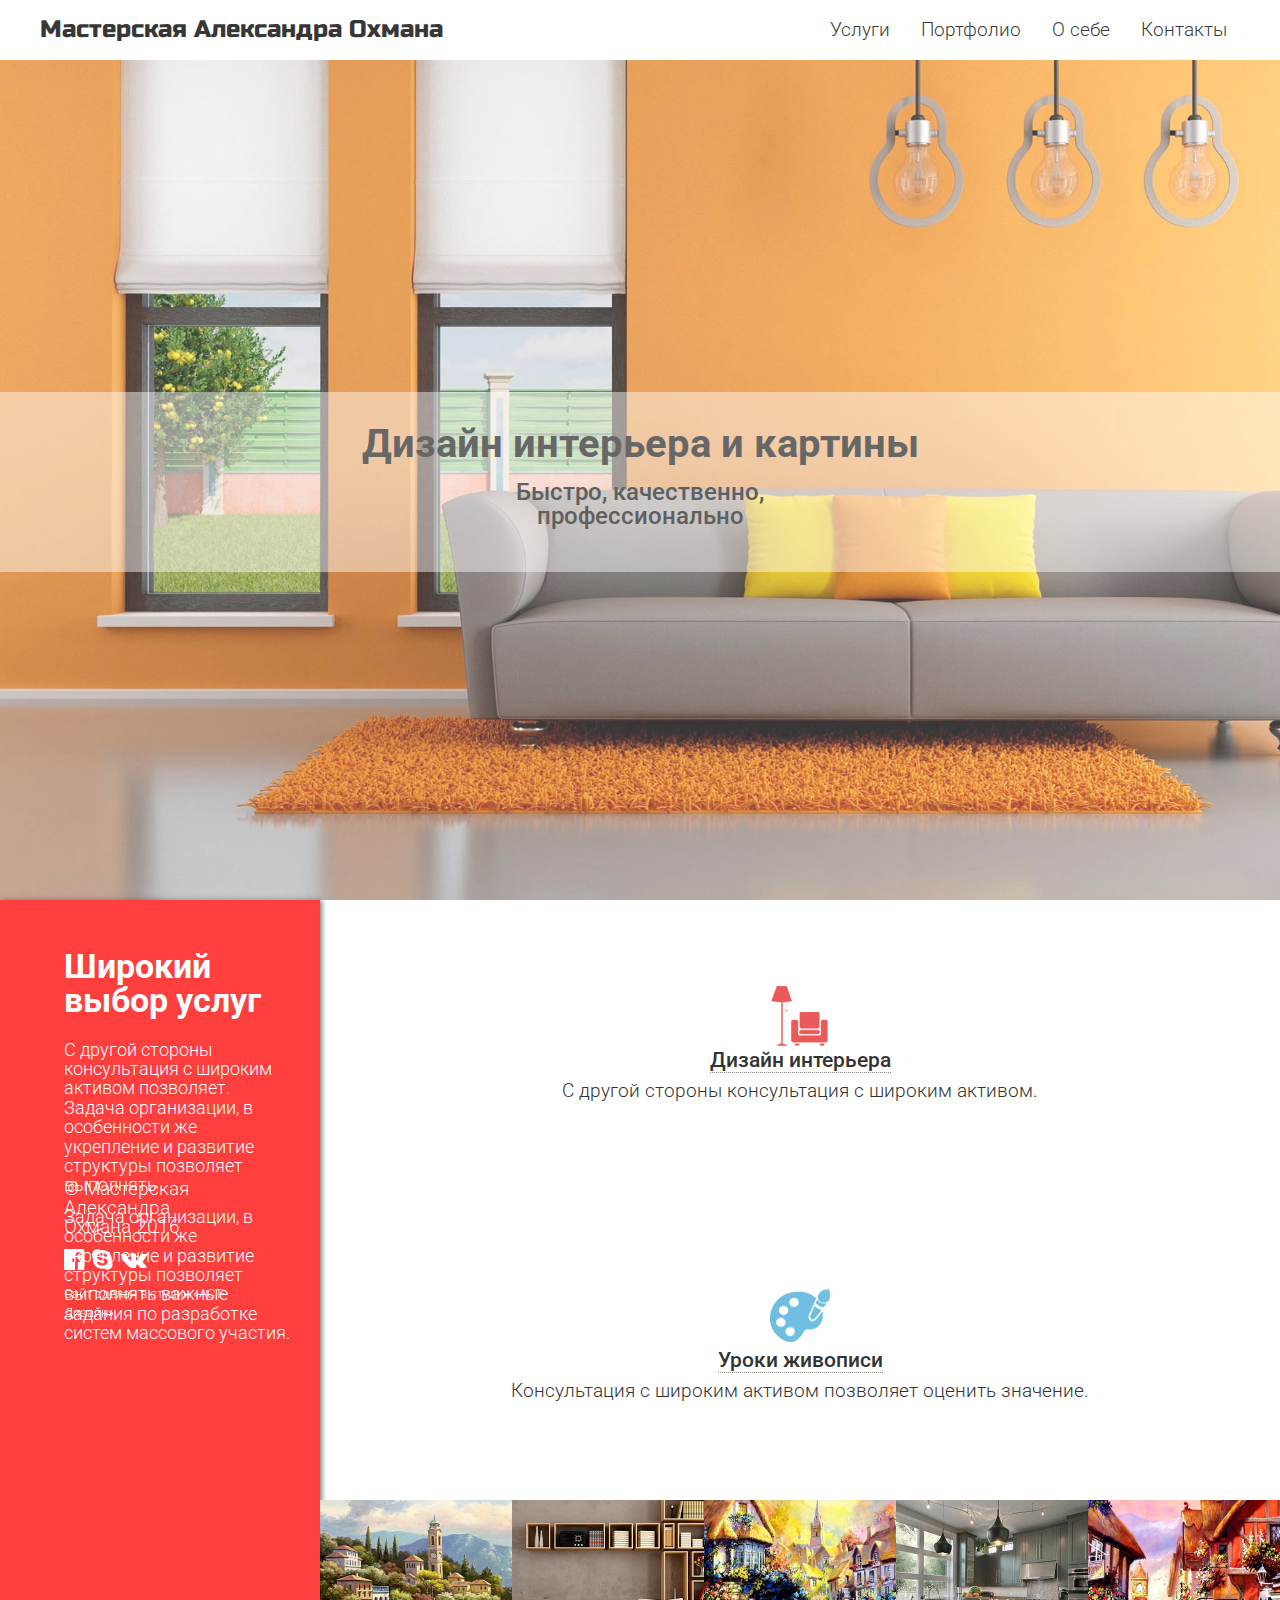
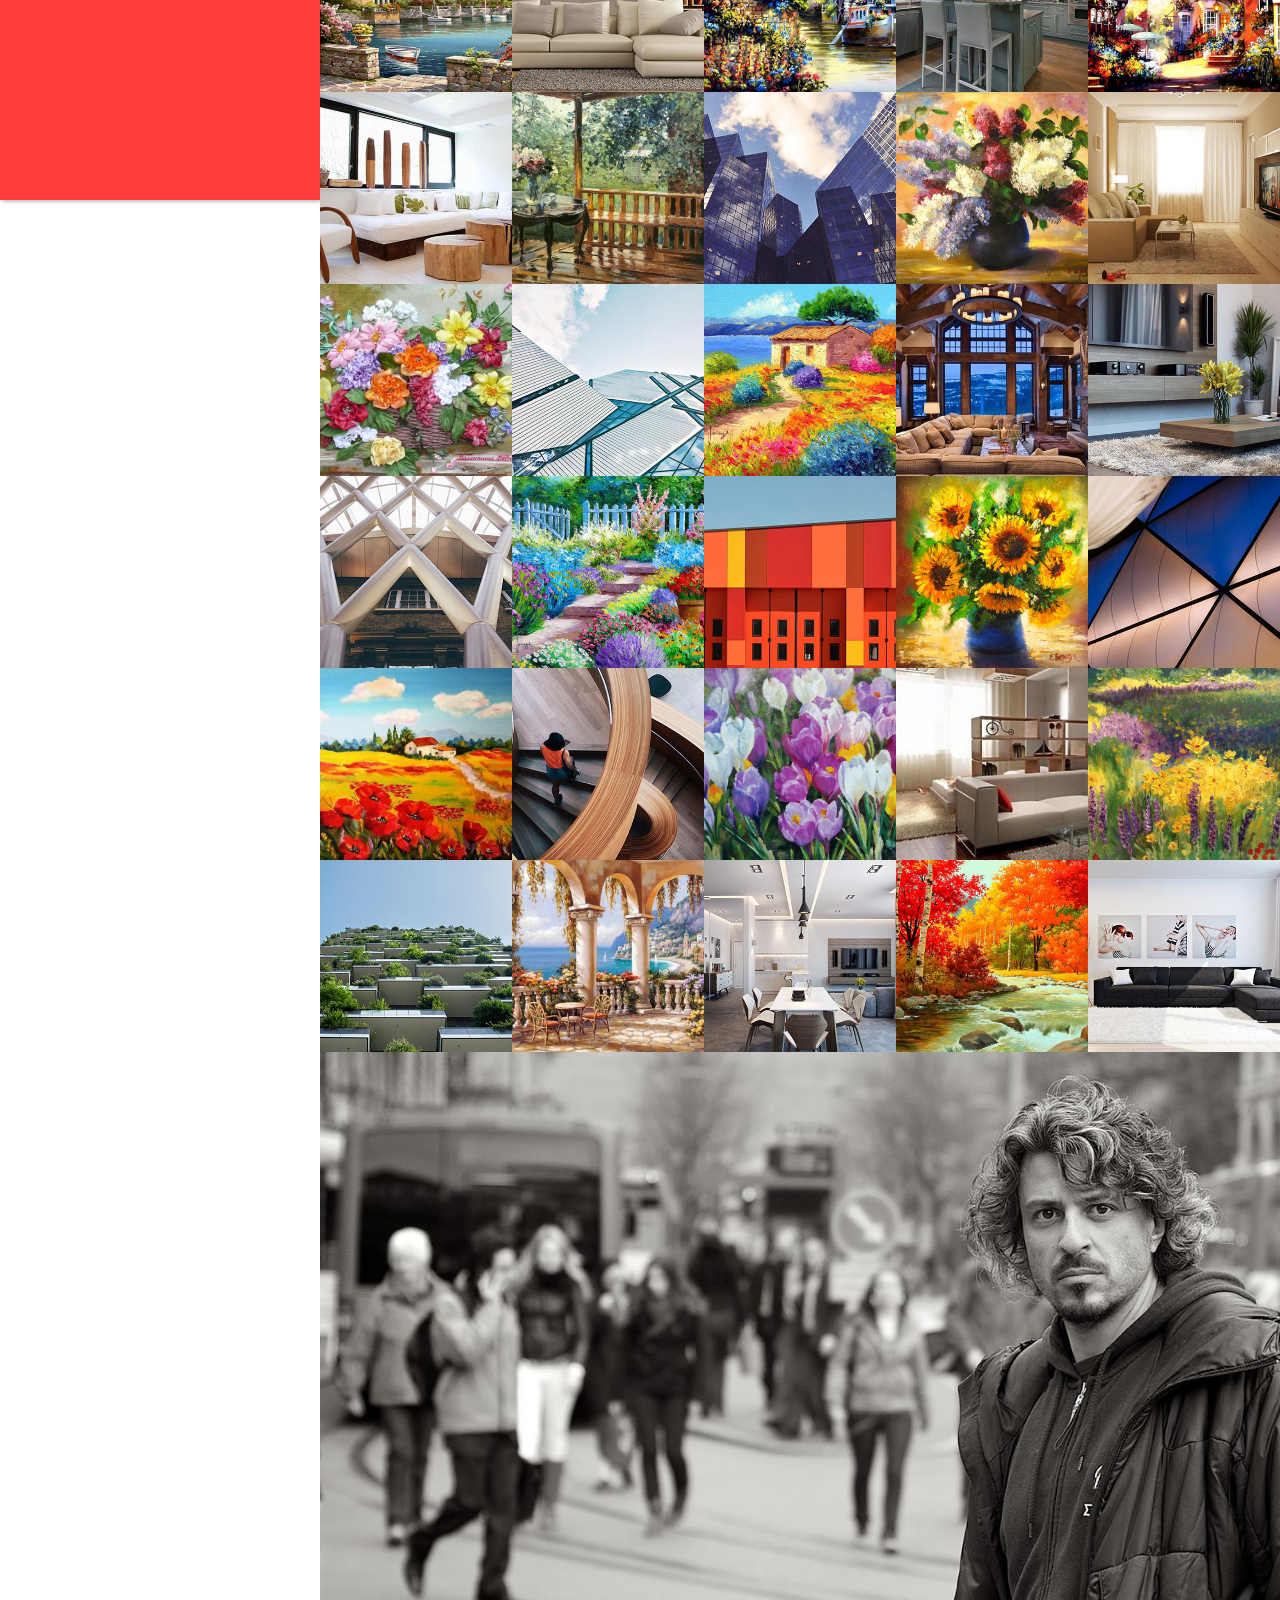
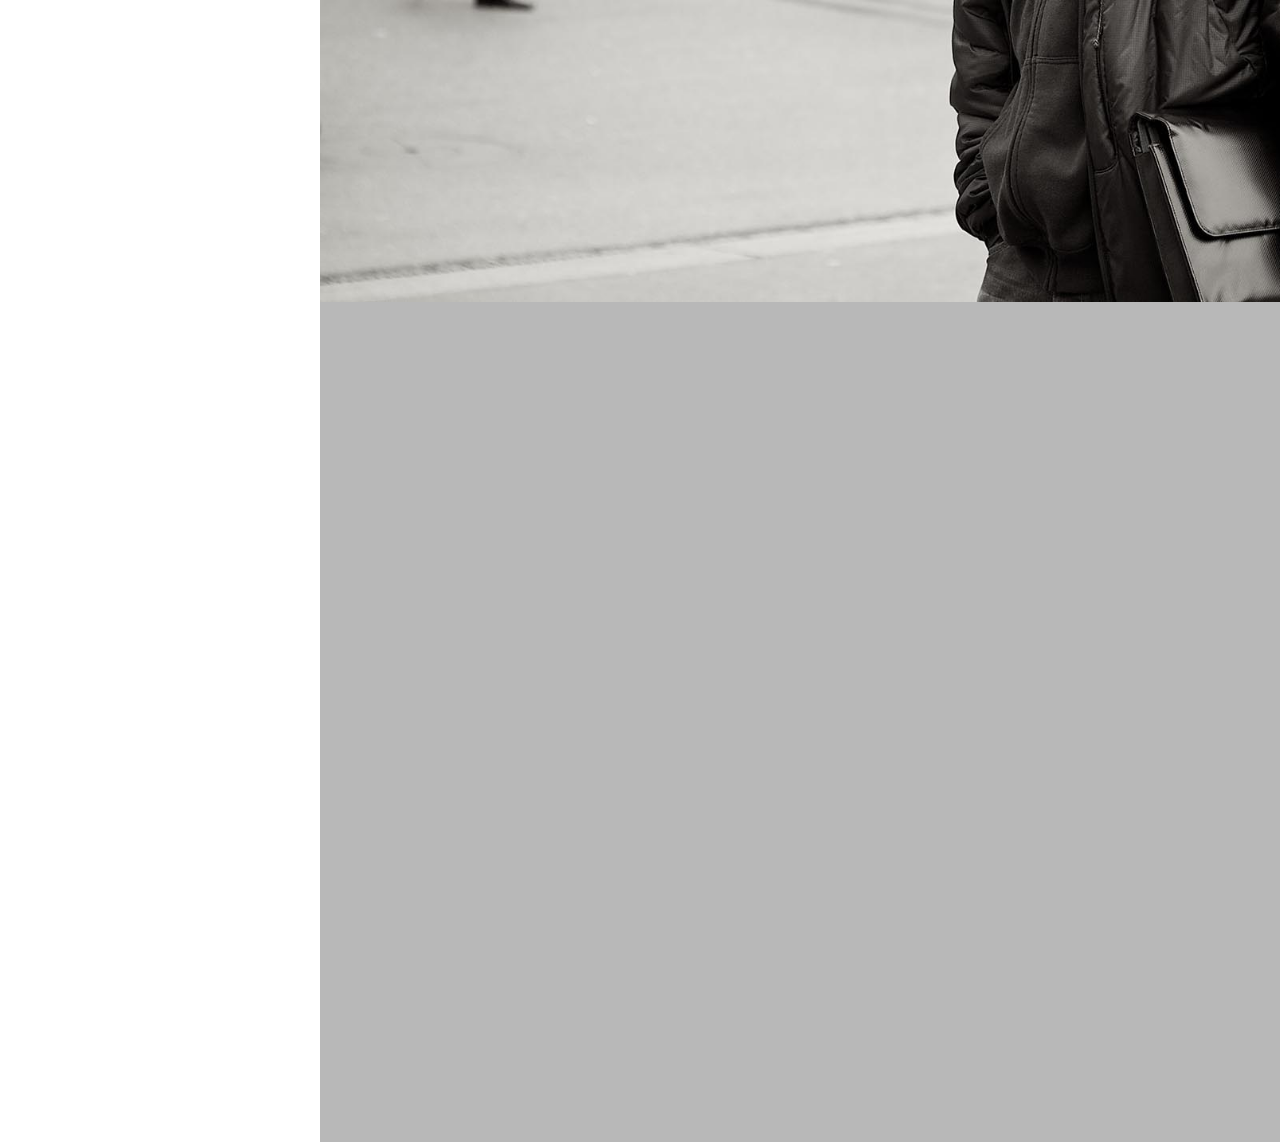
==== projects/alex_ohman/index.html @ 49d8d044 "Initial commit" ====
<!DOCTYPE html>
<!--[if lt IE 7 ]><html class="ie ie6" lang="en"> <![endif]-->
<!--[if IE 7 ]><html class="ie ie7" lang="en"> <![endif]-->
<!--[if IE 8 ]><html class="ie ie8" lang="en"> <![endif]-->
<!--[if (gte IE 9)|!(IE)]><!--><html lang="ru"> <!--<![endif]-->

<head>

	<meta charset="utf-8">

	<title>Мастерская Александра Охмана</title>
	<meta name="description" content="Работы Вероники Гловер">

	<link rel="shortcut icon" href="img/favicon/favicon.ico" type="image/x-icon">
	<link rel="apple-touch-icon" href="img/favicon/apple-touch-icon.png">
	<link rel="apple-touch-icon" sizes="72x72" href="img/favicon/apple-touch-icon-72x72.png">
	<link rel="apple-touch-icon" sizes="114x114" href="img/favicon/apple-touch-icon-114x114.png">

	<link href='https://fonts.googleapis.com/css?family=Roboto:400,100,300,700,500&subset=latin,cyrillic' rel='stylesheet' type='text/css'>
	<link href="https://fonts.googleapis.com/css?family=Russo+One" rel="stylesheet">

	<meta http-equiv="X-UA-Compatible" content="IE=edge">
	<meta name="viewport" content="width=device-width, initial-scale=1, maximum-scale=1">

	<link rel="stylesheet" href="libs/bootstrap/css/bootstrap-grid.min.css">

	<link type="text/css" rel="stylesheet" href="libs/font-awesome/css/font-awesome.min.css">
	
	<link rel="stylesheet" href="css/fonts.css">
	<link rel="stylesheet" href="css/main.css">
	<link rel="stylesheet" href="css/media.css">

	<script src="libs/modernizr/modernizr.js"></script>

</head>

<body>

<!-- 
==================
ШАПКА И ОБЛОЖКА
==================
-->
<header class="container-fluid">

	<h1>
		<a href="index.html">
			<span class='hidden-xs'>Мастерская Александра </span>
			Охман<span class="hidden-xs">а</span>
		</a>
	</h1>

	<nav>
		<ul>
			<a href="#services">
				<li>Услуги</li>
				<span class="navIndicator"></span>
			</a>
			<a href="#portpholio">
				<li>Портфолио</li>
				<span class="navIndicator"></span>
			</a>
			<a href="#about">
				<li>О себе</li>
				<span class="navIndicator"></span>
			</a>
			<a href="#contacts">
				<li>Контакты</li>
				<span class="navIndicator"></span>
			</a>
		</ul>
		<span class='toggleNav hidden-lg'><i class="fa fa-angle-double-down" aria-hidden="true"></i></span>
	</nav>	

</header>

<section class="wallpaper">
	<div class="headline middleAlignBox">
		<h2>Дизайн интерьера  и картины</h2>
		<h3> Быстро, качественно, <br> профессионально</h3>
	</div>
</section>

<!-- 
=======
УСЛУГИ
=======
-->
<section id="services" class="services sectionContent container-fluid">
	<div class="row">

		<aside class="servicesAside asideActive firstAside">
			<h2>Широкий выбор услуг</h2>
			<p>С другой стороны консультация с широким активом позволяет. Задача организации, в особенности же укрепление и развитие структуры позволяет выполнять . </p> 				
			<p>Задача организации, в особенности же укрепление и развитие структуры позволяет выполнять важные задания по разработке систем массового участия. </p>
		</aside>

		<div class="col-md-offset-3 col-md-9">

			<article>
				<div class="toggleService">
					<div class="middleAlignBox">
						<img  src="img/uslugi_desing.png">
						<h3>
							<span>Дизайн интерьера</span>
						</h3>
						<p>С другой стороны консультация с широким активом.</p>
					</div>
				</div>

				<div  id="servicesBlock_1" class="contentService" rel="1">
					<div class="row">

						<div class="col-md-6">
							<h4>Мы сделаем Вашу жизнь ярче!</h4>
							<p>Задача организации, в особенности же укрепление и развитие структуры позволяет выполнять важные задания по разработке систем массового участия. Равным образом укрепление и развитие структуры обеспечивает широкому кругу (специалистов) участие в формировании направлений прогрессивного развития..</p>
							<img src="img/services_desing.jpg" alt="Дизайн интерьера">
						</div>

						<div class="col-md-6">
							<form class="formWhite" action="#" method="post">
								<fieldset>
									<legend>Подать заявку на дизайн</legend>
									<input type="text" name="name" placeholder="Ваше имя" required>
									<input type="email" name="email" placeholder="Адрес электронной почты">
									<input type="tel" name="phone" placeholder="Номер телефона" required>
									<select name="quantity" required>
										<option value="1" selected>Дизайн помещения</option>
										<option value="2">Архитектура</option>
										<option value="3">Ландшафтный дизайн</option>
										<textarea name="comments" placeholder="Дополнительный коментарий"></textarea>			    		
									</fieldset>
									<button class="btn" type="submit" name="submit">Заказать</button>
								</form>
							</div>

						</div>	

						<!-- Иконка закрыть -->
						<div class="contentClose">
							<i class="fa fa-angle-double-up" aria-hidden="true"></i>
						</div>		
					</div>
				</article>

				<article>
					<div class="toggleService">
						<div class="middleAlignBox">
							<img src="img/uslugi_arts.png">
							<h3>
								<span>Картины на заказ</span>
							</h3>
							<p>Разнообразный и богатый опыт организационной деятельности.</p>
						</div>
					</div>

					<div  id="servicesBlock_2" class="contentService" rel="2">
						<div class="row">

							<div class="col-md-6">
								<h4>Украсьте свой интерьер!</h4>
								<p>Задача организации, в особенности же укрепление и развитие структуры позволяет выполнять важные задания по разработке систем массового участия. Равным образом укрепление и развитие структуры обеспечивает широкому кругу (специалистов) участие в формировании направлений прогрессивного развития..</p>
								<img src="img/services_art.jpg" alt="Картина">						
							</div>

							<div class="col-md-6">
								<form class="formWhite" action="#" method="post">
									<fieldset>
										<legend>Заказать картину</legend>
										<input type="text" name="name" placeholder="Ваше имя" required>
										<input type="email" name="email" placeholder="Адрес электронной почты">
										<input type="tel" name="phone" placeholder="Номер телефона" required>
										<select name="quantity" required>
											<option value="1" selected>50x40 см</option>
											<option value="2">40x50 см</option>
											<option value="3">50x60 см</option>
											<option value="4">60x70 см</option>
											<option value="5">70x80 см</option>
										</select>
										<textarea name="comments" placeholder="Дополнительный коментарий"></textarea>		    		
									</fieldset>
									<button class="btn" type="submit" name="submit">Заказать</button>
								</form>
							</div>

						</div>	

						<!-- Иконка закрыть -->
						<div class="contentClose">
							<i class="fa fa-angle-double-up" aria-hidden="true"></i>
						</div>				
					</div>	
				</article>

				<article>
					<div class="toggleService">
						<div class="middleAlignBox">
							<img src="img/uslugi_lessons.png">
							<h3>
								<span>Уроки живописи</span>
							</h3>
							<p>Консультация с широким активом позволяет оценить значение.</p>
						</div>
					</div>

					<div id="servicesBlock_3" class="contentService" rel="3">
						<div class="row">

							<div class="col-md-6">
								<h4>Украсьте свой интерьер!</h4>
								<p>Задача организации, в особенности же укрепление и развитие структуры позволяет выполнять важные задания по разработке систем массового участия.</p>
								<form class="formWhite" action="#" method="post">
									<fieldset>
										<legend>Записаться на индивидуальное занятие</legend>
										<input type="text" name="name" placeholder="Ваше имя" required>
										<input type="tel" name="phone" placeholder="Номер телефон" required>
									</fieldset>
									<button class="btn" type="submit" name="submit">Записаться</button>
								</form>					
							</div>

							<div class="col-md-6">
								<h4>Занятия для детей</h4>
								<p> С другой стороны консультация с широким активом позволяет оценить значение систем массового участия. Задача организации.</p>
								<div class="shleude">
									Каждую пятницу
									<time>c 17:00-17:45</time>
								</div>
								<img src="img/services_masterclass.jpg" alt="">
							</div>
						</div>

						<!-- Иконка закрыть -->
						<div class="contentClose">
							<i class="fa fa-angle-double-up" aria-hidden="true"></i>
						</div>	

					</div>	
				</article>
			</div>
		</div>
	</section>



<!-- 
============
ПОРТФОЛИО
============
-->
<section id="portpholio" class="portpholio sectionContent container-fluid">
	<div class="row">

		<aside class="portpholioAside">
			<h2>Более 170 довольных клиентов!</h2>
			<p>С другой стороны консультация с широким активом позволяет. Задача организации, в особенности же укрепление и развитие структуры позволяет выполнять . </p> 
			<p>Задача организации, в особенности же укрепление и развитие структуры позволяет выполнять важные задания по разработке систем массового участия. </p>	
			<div class="btnContainer">
				<a href="desing.html">
					<span class="btn btnWhite">Портфолио</span>
				</a>
			</div>
		</aside>

		<div class="porthpolioWorksContaier col-md-9 col-md-offset-3">
			<a href="desing.html"><img src="img/portpholio_prew/1-mpp.jpg" alt="Работа"></a>
			<a href="desing.html"><img src="img/portpholio_prew/30-mpp.jpg" alt="Работа"></a>
			<a href="desing.html"><img src="img/portpholio_prew/2-mpp.jpg" alt="Работа"></a>
			<a href="desing.html"><img src="img/portpholio_prew/29-mpp.jpg" alt="Работа"></a>
			<a href="desing.html"><img src="img/portpholio_prew/3-mpp.jpg" alt="Работа"></a>
			<a href="desing.html"><img src="img/portpholio_prew/28-mpp.jpg" alt="Работа"></a>
			<a href="desing.html"><img src="img/portpholio_prew/4-mpp.jpg" alt="Работа"></a>
			<a href="desing.html"><img src="img/portpholio_prew/27-mpp.jpg" alt="Работа"></a>
			<a href="desing.html"><img src="img/portpholio_prew/5-mpp.jpg" alt="Работа"></a>
			<a href="desing.html"><img src="img/portpholio_prew/26-mpp.jpg" alt="Работа"></a>
			<a href="desing.html"><img src="img/portpholio_prew/6-mpp.jpg" alt="Работа"></a>
			<a href="desing.html"><img src="img/portpholio_prew/25-mpp.jpg" alt="Работа"></a>
			<a href="desing.html"><img src="img/portpholio_prew/7-mpp.jpg" alt="Работа"></a>
			<a href="desing.html"><img src="img/portpholio_prew/24-mpp.jpg" alt="Работа"></a>
			<a href="desing.html"><img src="img/portpholio_prew/8-mpp.jpg" alt="Работа"></a>
			<a href="desing.html"><img src="img/portpholio_prew/23-mpp.jpg" alt="Работа"></a>
			<a href="desing.html"><img src="img/portpholio_prew/9-mpp.jpg" alt="Работа"></a>
			<a href="desing.html"><img src="img/portpholio_prew/22-mpp.jpg" alt="Работа"></a>
			<a href="desing.html"><img src="img/portpholio_prew/10-mpp.jpg" alt="Работа"></a>
			<a href="desing.html"><img src="img/portpholio_prew/21-mpp.jpg" alt="Работа"></a>
			<a href="desing.html"><img src="img/portpholio_prew/11-mpp.jpg" alt="Работа"></a>
			<a href="desing.html"><img src="img/portpholio_prew/20-mpp.jpg" alt="Работа"></a>
			<a href="desing.html"><img src="img/portpholio_prew/12-mpp.jpg" alt="Работа"></a>
			<a href="desing.html"><img src="img/portpholio_prew/19-mpp.jpg" alt="Работа"></a>
			<a href="desing.html"><img src="img/portpholio_prew/13-mpp.jpg" alt="Работа"></a>
			<a href="desing.html"><img src="img/portpholio_prew/18-mpp.jpg" alt="Работа"></a>
			<a href="desing.html"><img src="img/portpholio_prew/14-mpp.jpg" alt="Работа"></a>
			<a href="desing.html"><img src="img/portpholio_prew/17-mpp.jpg" alt="Работа"></a>
			<a href="desing.html"><img src="img/portpholio_prew/15-mpp.jpg" alt="Работа"></a>
			<a href="desing.html"><img src="img/portpholio_prew/16-mpp.jpg" alt="Работа"></a>
		</div>
	</div>
</section>


<!-- 
============
О АЛЕКСАНДРЕ
============
-->
<section id="about" class="about sectionContent container-fluid">
	<div class="row">

		<aside class="aboutAside">
			<h2>Александр Охман</h2>
			<p>С другой стороны консультация с широким активом позволяет. Задача организации, в особенности же укрепление и развитие структуры позволяет выполнять. Задача организации, в особенности же укрепление и развитие структуры позволяет выполнять важные задания по разработке систем массового участия. </p> 
			<p>Задача организации, в особенности же укрепление и развитие структуры позволяет выполнять важные задания по разработке систем массового участия. </p>
		</aside>	
		
		<div class="aboutPhoto col-md-9 col-md-offset-3">
			
		</div>
		
	</div>
</section>


<!-- 
==========
КОНТАКТЫ
==========
-->
<section id="contacts" class="contacts sectionContent container-fluid">
	<div class="row">

		<aside class="contactsAside">
			<h2>г. Москва</h2>
			<p>ул. Цветочная, <br> д. 12 оф.405 </p> 
			<p>Тел.: +7(495)001-42-10</p>
			<a href="mailto:shay@awesome.com?subject=Reaching%20Out&body=How%20are%20you"><p>admin@site.com </p></a>		

			<div id="callBack" class="btnContainer">
				<span class="btn btnWhite">Заказать звонок</span>
			</div>

			<div id="sendMassage"  class="btnContainer">
				<span class="btn btnWhite">Написать сообщение</span>
			</div>
		</aside>


		<div class="map col-md-9 col-md-offset-3">
			<div class="mapWallpaper">
				<div class="mapText  middleAlignBox">
					<h2>Показать карту</h2>
					<span class="fa fa-angle-double-left"></span>
				</div>
			</div>
			<iframe src="https://www.google.com/maps/embed?pb=!1m18!1m12!1m3!1d17942.789953331012!2d49.1018681934076!3d55.79586431036!2m3!1f0!2f0!3f0!3m2!1i1024!2i768!4f13.1!3m3!1m2!1s0x0%3A0x5b0126a895b9ce7d!2z0JrQsNC30LDQvdGB0LrQuNC5INC60YDQtdC80LvRjA!5e0!3m2!1sru!2sru!4v1469124843455" frameborder="0" style="border:0" allowfullscreen></iframe>		
		</div>

	</div>

	<!-- Форма "Написать сообщение" -->
	<div class="popUpContainer sendMassage" style="display: none;">
		<div class="middleAlignBox">
			<div class="popUpWindow">
				<i class="popUpClose fa fa-times" aria-hidden="true"></i>
				<form class="formWhite" action="#" method="post">
					<legend>Задать вопрос</legend>
					<input type="text" name="name" placeholder="Имя" required>
					<input type="email" name="phone" placeholder="Электронная почта" required>
					<textarea name="comments" placeholder="Сообщение"></textarea>
					<button class="btn " type="submit" name="submit">Написать</button>
				</form>
			</div>
		</div>
	</div>

	<!-- Форма "Заказать звонок" -->
	<div class="popUpContainer callBack" style="display:none;">
		<div class="middleAlignBox">
			<div class="popUpWindow">
				<i class="popUpClose fa fa-times" aria-hidden="true"></i>
				<form class="formWhite" action="#" method="post">
					<legend>Заказать звонок</legend>
					<input type="text" name="name" placeholder="Имя" required>
					<input type="tel" name="phone" placeholder="Номер телефона" required>
					<button class="btn btn-white btn-con" type="submit" name="submit">Позвоните мне</button>
				</form>
			</div>
		</div>
	</div>
</section>

<!--
========
ФУТЕР
======= 
-->
<footer>

	<small>
		&copy; Мастерская Александра Охмана 2016
	</small>

	<div class="social">
		<a href="#"><i class="fa fa-facebook-official" aria-hidden="true"></i></a>
		<a  href="#"><i class="fa fa-skype" aria-hidden="true"></i></a>
		<a  href="#"><i class="fa fa-vk" aria-hidden="true"></i></a>
	</div>

	<small><a href="#">Сайт сделан в студии &laquoАСТ-Дизайн&raquo</a></small>
</footer>


<div class="loader">
	<div class="loader_inner"></div>
</div>

<!--[if lt IE 9]>
<script src="libs/html5shiv/es5-shim.min.js"></script>
<script src="libs/html5shiv/html5shiv.min.js"></script>
<script src="libs/html5shiv/html5shiv-printshiv.min.js"></script>
<script src="libs/respond/respond.min.js"></script>
<![endif]-->

<script src="libs/jquery/jquery-1.11.2.min.js"></script>
<script src="libs/waypoints/waypoints.min.js"></script>
<script src="libs/owl-carousel/owl.carousel.js"></script>
<script src="js/common.js"></script>

</body>
</html>
---- projects/alex_ohman/css/fonts.css ----
@font-face {
	font-family: "RobotoRegular";
	src: url("../fonts/RobotoRegular/RobotoRegular.eot");
	src: url("../fonts/RobotoRegular/RobotoRegular.eot?#iefix") format("embedded-opentype"),
			 url("../fonts/RobotoRegular/RobotoRegular.woff") format("woff"),
			 url("../fonts/RobotoRegular/RobotoRegular.ttf") format("truetype");
	font-style: normal;
	font-weight: normal;
}
---- projects/alex_ohman/css/main.css ----
/* Вспомогательные стили*/
@import url('util/reset.css');
@import url('util/clearfix.css');
@import url('util/loader.css');

/*
===================
ГЛОБАЛЬНЫЕ СТИЛИ
===================
*/
/*Типографика*/
body {
	font-family: "Roboto", "Open Sans", "Helvetica Neue", Helvetica, Arial, sans-serif;
	font-size: 100%;
}
h2 {
	font-size: 210%;
	font-weight: 700;
	margin-bottom: .7em;
	color: #fff;
}
h3 {
	font-size: 110%;
	font-weight: 500;
	margin-bottom: .5em;
}
p {
	font-weight: 300;
	margin-bottom: .7em;
}

/*Ссылки*/
a {
	color: black;
	text-decoration: none;
}

/*Секция*/
aside {
	position: fixed;
	top: 60px;
	height: 100vh;
	left: -26%;
	width: 25%;
	padding-top: 50px;
	padding-bottom: 50px;
	padding-left: 5%;
	padding-right: 2%;
	-webkit-transition: all .4s ease;
	-o-transition: all .4s ease
	transition: all .4s ease

}
.asideActive {
	left: 0;
}
.firstAside {
	position: absolute;
	top: 100vh;
}
aside p {
	font-size: 110%;
	color: #fff;
}
/*Кнопки*/
.btn {
	display: inline-block;
	padding: .6em 1.1em;
	border-width: 1px;
	border-style: solid;
	font-size: 120%;
	font-weight: 300;
	width: auto;
	background: rgba(0,0,0,0);
	cursor: pointer;
	-webkit-transition: all .4s;
	-o-transition: all .4s;
	transition: all .4s;
}
.btnContainer {
	margin-top: 20px;
	margin-bottom: 20px;
}
.btnWhite {
	border-color: #fff;
	color: #fff;
}
.btnWhite:hover {
	background: #fff;
	color: #000;
}
.btnBlack:hover {
	background: #fff;
	color: #000;
}
/*Формы*/
input, 
textarea,
select {
	display: block;
	font-size: 120%;
	font-weight: 300;
	padding: .4em .8em;
	margin-bottom: .6em;
	width: 100%;
	border: 0;
}
textarea {
	height: 100px;
}
legend {
	font-size: 150%;
	font-weight: 300;
	margin-bottom: .6em;
}
/*Форма  для белого фона*/
.formWhite input,
.formWhite select,
.formWhite textarea {
	border: 1px solid #CDCDCD;
}
.formWhite button {
	border: 1px solid #CDCDCD;
}
.formWhite button:hover {
	background: #FFA31C;
	cursor: pointer;
}


/*Центрирование по вертикали*/
.middleAlignBox {
	max-height: 100%;
	width: 100%;
	position: absolute;
	top: 50%;
	text-align: center;
	/* margin-top:  определяется в JS */
}

/*
  ==================
ШАПКА И ОБЛОЖКА
==================
*/
header {
	position: fixed;
	top: 0;
	width: 100%;
	height: 60px;
	background: #fff;
	z-index: 9999;
	padding-left: 40px;
	padding-right: 40px;
}
header h1 {
	float: left;
	font: 400 150%/60px 'Russo One', "Open Sans", "Helvetica Neue", Helvetica, Arial, sans-serif;
}
nav {
	float: right;
	font-weight: 300;
	text-align: right;
	line-height: 60px;
	-webkit-transition: all 1s;
	-o-transition: all 1s;
	transition: all 1s;
}
nav a {
	position: relative;
	font-size: 120%;
	display: inline-block;
	padding: 0 .7em;
}
nav a:hover {
	background: #E8E8E8;
	cursor: pointer;
}
.navIndicator {
	position: absolute;
	left: 0;
	bottom: 0;
	width: 0;
	height: 5px;
	-webkit-transition: all .4s; ease
	-o-transition: all .4s ease;
	transition: all .4s ease;
}
.linkActive .navIndicator{
	width: 100%;
}
nav a[href='#services'] .navIndicator {
	background: #FF3E3E;
}
nav a[href='#portpholio'] .navIndicator{
	background: #76AEE7;
}
nav a[href='#about'] .navIndicator{
	background: #565654;
}
nav a[href='#contacts'] .navIndicator {
	background: #FEBA00;
}
.toggleNav {
	position: absolute;
	font-size: 200%;
	right: 40px;
	-webkit-transition: all 1s;
	-o-transition: all 1s;
	transition: all 1s;
	-webkit-transform: rotate(0deg);
	-ms-transform: rotate(0deg);
	-o-transform: rotate(0deg);
	transform: rotate(0deg);
}
.openNav {
	top: 0;
}
.openNav .toggleNav {
	-webkit-transform: rotate(180deg);
	-ms-transform: rotate(180deg);
	-o-transform: rotate(180deg);
	transform: rotate(180deg);
}

/*Обложка*/
.wallpaper {
	width: 100%;
	height: 100vh;
	min-height: 100%;
	background: #E8E8E8;
	background: url("../img/background.jpg");
	background-size: cover;
	background-repeat: no-repeat;
}
.headline {
	padding: 2em .3em;
	background: rgba(255,255,255,.45);
}
.headline h2 {
	font-size: 250%;
	color: #3e3e3e;
	margin-bottom: .4em;
}
.headline h3 {
	font-size: 150%;
}


/*
=======
УСЛУГИ
=======
*/
.services {
	width: 100%;
}
.services aside {
	background: #FF3E3E;
	-webkit-box-shadow: 2px 0 5px rgba(0,0,0,.5);
	box-shadow: 2px 0 5px rgba(0,0,0,.5);
	-webkit-transition: none;
	-o-transition: none;
	transition: none;
}
.services aside p {
	line-height: 1.1em;
}
.services article {
	font-size: 120%;
	text-align: left;
	overflow: hidden;
}
.toggleService{
	height: 33.33333vh;
	position: relative;
	-webkit-transition: all .4s;
	-o-transition: all .4s;
	transition: all .4s;
}
.toggleService:hover {
	background: #F2F2F2;
	cursor: pointer;
	-webkit-box-shadow: inset 0 1px 10px rgba(0,0,0,.2);
	box-shadow: inset 0 1px 10px rgba(0,0,0,.2);
}
.toggleService span {
	border-bottom: 1px dotted gray;
}
.contentService{
	overflow: hidden;
	padding-left: 3%;
	padding-right: 3%;
	-webkit-transition: all .4s .4s;
	-o-transition: all .4s .4s;
	transition: all .4s .4s;
}
.servicesActive .toggleService {
	height: 175px;
}
.servicesActive .toggleService:hover {
	cursor: default;
	background: #fff;
	-webkit-box-shadow: none;
	box-shadow: none;
}
.servicesActive span {
	border: 0;
}
.contentService div[class^="col"] {
	padding-left: 5%;
	padding-right: 5%;
}
.contentService img {
	width: 100%;
	display: block;
}
.contentService h4 {
	font-size: 130%;
	font-weight: 400;
	margin-bottom: 15px;
}
.contentClose {
	margin-top: 20px;
	margin-bottom: 20px;
	padding-top: 10px;
	padding-bottom: 10px;
	text-align: center;
	font-size: 200%;
	cursor: pointer;
}
.contentClose:hover {
	background: #F1F1F1;
}


/*
============
ПОРТФОЛИО
============
*/
.portpholio aside {
	background: #76AEE7;
}
.portpholio aside p {
	line-height: 1.1em;
}
.porthpolioWorksContaier a {
	display: block;
	width: 20%;
	float: left;
	opacity: 1;
	-webkit-transition: all .2s;
	-o-transition: all .2s;
	transition: all .2s;
}
.portpholio img {
	width: 100%;
	display: block;
}
.portpholio a:hover {
	opacity: .8;
}


/*
============
О  АЛЕКСАНДРЕ
============
*/
.about aside {
	background: #565654;
}
.about aside p {
	line-height: 1.1em;
}
.aboutPhoto {
	height: calc(100vh - 50px);
	height: -moz-calc(100vh - 50px);
	height: -webkit-calc(100vh - 50px);
	background-image: url("../img/about_photo.jpg");
	-webkit-background-size: cover;
	background-size: cover;
}


/*
============
КОНТАКТЫ
============
*/
.contacts aside {
	background: #FEBA00;
}
.contacts p {
	line-height: 1.1em;
}
.popUpContainer {
	position: fixed;
	background: rgba(0,0,0,.5);
	top: 0;
	width: 100%;
	height: 100vh;
	left: 0;
	z-index: 9999;
}
.popUpWindow {
	position: relative;
	width: 30%;
	padding: 3%;
	background: #fff;
	margin-left: auto;
	margin-right: auto;
}
.popUpClose {
	font-size: 200%;
	position: absolute;
	top: 2%;
	right: 2%;
	cursor: pointer;
	-webkit-transition: all .4s;
	-o-transition: all .4s;
	transition: all .4s;
}
.popUpClose:hover {
	color: #FF6C6C;
}
.map {
	height: calc(100vh - 60px);
	height: -moz-calc(100vh - 60px);
	height: -webkit-calc(100vh - 60px);
	z-index: 1;
}
.map iframe {
	width: 100%;
	height: 100%;
	display: block;
}
.mapWallpaper {
	position: absolute;
	width: 100%;
	height: 100%;
	background: rgba(20, 20, 20, .3);
	-webkit-background-size: cover;
	background-size: cover;
	text-align: center;
	display: inline-block;
	cursor: pointer;
	overflow: hidden;
	-webkit-transition: all .4s;
	-o-transition: all .4s;
	transition: all .4s;
}
.mapWallpaper:hover {
	background: rgba(20, 20, 20, .6);
}
.mapText {
	opacity: 0;
	-webkit-transition: all .4s;
	-o-transition: all .4s;
	transition: all .4s;
}
.mapText h2 {
	font-size: 150%;
	color: #fff;
	font-weight: 300;
	display: inline-block;
}
.mapText span {
	font-size: 200%;
	color: #fff;
	display: block;
}
.mapTextActive {
	opacity: 1;
}
/*
============
ФУТЕР
============
*/
footer {
	position: fixed;
	width: 20%;
	bottom: -50vh;
	z-index: 999;
	padding-left: 5%;
	padding-right: 2%;
	padding-bottom: 20px;
	color: #fff;
	-webkit-transition: all .4s ;
	-o-transition: all .4s ;
	transition: all .4s ;
}
footer small {
	font-size: 120%;
	font-weight: 300;
	display: block;
	margin-top: 10px;
	margin-bottom: 10px;
}
.social a {
	font-size: 150%;
	display: inline-block;
	margin-right: 2%;
}
footer a {
	font-size: 70%;
	color: #fff;
}
.footerActive {
	bottom: 0 !important;
}




/*====================
*******************************

СТРАНИЦА ПОРТФОЛИО

**********************************
======================*/
/*
  ======
ШАПКА
=======
*/
.togglePortpholioNav {
	display: block;
	float: right;
	font-size: 150%;
	line-height: 60px;
	-webkit-transition: all .4s;
	-o-transition: all .4s;
	transition: all .4s;
	-webkit-transform: rotate(0deg);
	-ms-transform: rotate(0deg);
	-o-transform: rotate(0deg);
	transform: rotate(0deg);
}
.openPortpholioNav {
	-webkit-transform: rotate(180deg);
	-ms-transform: rotate(180deg);
	-o-transform: rotate(180deg);
	transform: rotate(180deg);
}
.portpholioLink {
	color: #000;
	float: left;
	margin-left: 2%;
	font-size: 130%;
	line-height: 60px;
	font-weight: 300;
}

/*
  ===========================
БОКОВАЯ ПАНЕЛЬ НАВИГАЦИИ
============================
*/
.portpholioSidePanel {
	left: 0;
	background: #383838;
	padding: 0;
	width: 20%;
	z-index: 999;
	-webkit-transition: all .4s;
	-o-transition: all .4s;
	transition: all .4s;
}
.portpholioNav li{
	padding-top: .5em;
	padding-bottom: .5em;
	padding-left: 20%;
	padding-right: 5%;
	-webkit-transition: all .4s;
	-o-transition: all .4s;
	transition: all .4s;
}
.portpholioNav a{
	font-size: 150%;
	color: #fff;
	font-weight: 300;
}
.portpholioNav a[href='desing.html'] li[class="active"]{
	background: #76AEE7;
}
.portpholioNav a[href='desing.html'] li:hover{
	background: #76AEE7;
}
.portpholioNav a[href='arts.html'] li[class="active"]{
	background: #EB5958;
}
.portpholioNav a[href='arts.html'] li:hover{
	background: #EB5958;
}
.portpholioSwitcher {
	margin-top: 15px;
}
.portpholioSwitcher li {
	cursor: pointer;
	color: #fff;
	font-size: 120%;
	font-weight: 300;	
	padding-top: .2em;
	padding-bottom: .2em;
	padding-left: 20%;
	padding-right: 5%;
	-webkit-transition: all .4s;
	-o-transition: all .4s;
	transition: all .4s;
}
.portpholioSwitcher li:hover {
	background: #6D6D6D;
}
.portpholioSwitcher span {
	border-bottom: 1px dotted #fff;
}
.activeSwitcher {
	background: #466669;
}
.activeSwitcher:hover {
	cursor: default !important;
	background: #466669 !important;
}
.activeSwitcher span {
	border: none;
}


/*
=======
РАБОТЫ
========
*/
.worksContainer {
	padding-top: 60px;
	padding-left: 20%;
}
.work {
	float: left;
	width: 33.3333%;
	text-align: center;
	overflow: hidden;
	-webkit-transition: all .8s;
	-o-transition: all .8s;
	transition: all .8s;
}
.work:hover {
	cursor: pointer;
	opacity: .8;
}
.work span {
	display: inline-block;
	font-size: 120%;
	font-weight: 300;
	padding: .4em;
	margin-bottom: 10px;
}
.work img {
	width: 100%;
	display: block;
}

/*Скрыть работу*/
.hideWork {
	width: 0;
	opacity: 0;
}

/*
=======
ПРОЕКТ
========
*/
.projectContainer {
	position: fixed;
	top: 60px;
	bottom: 0;
	left: 0;
	right: 0;
	background: #383838;
	z-index: 9999;
}
.projectAside {
	right: 0;
	left: auto;
	padding-right: 5%;
	padding-left: 3%;
	background: #191919;
}
.projectAside h2 {
	font-size: 180%;
	font-weight: 500;
}
.projectAside p {
	font-weight: 300;
	margin-bottom: 5px;
	font-size: 100%;
	line-height: normal;
}
.projectAside b {
	font-weight: 500;
}
.projectSliderContainer {
	width: 75%;
	height: 100%;
	position: relative;
	text-align: center;
}
/*Карусель*/
.carouselContainer {
	position: absolute;
	width: 100%;
}
.owl-carousel img{
    display: block;
    width: 100%;
    height: auto;
}
.owl-buttons div{
	position: absolute;
	top: 50%;
}
.owl-prev {
	left: 0;
}
.owl-next {
	right: 0;
}
/*Закрыть проект*/
.projectClose {
	position: absolute;
	color: #fff;
	font-size: 200%;
	top: 15px;
	right: 15px;
	opacity: .8;
}
.projectClose:hover {
	cursor: pointer;
	opacity: 1;
}

/*
=========
КАРТИНЫ
=========
*/
.artImg {
	max-width: 100%;
	max-height: 100%;
}
.floater {
	float: left;
	width: 100%;
	height: 50%;
}
/*



/*
=================
ФУТЕР ПОРТФОЛИО
==================
*/
.portpholioFooter {
	bottom: 0;
	padding-left: 4%;
}
---- projects/alex_ohman/css/media.css ----
@media only screen and (max-width : 992px) {

	/*
	=================
	ГЛОБАЛЬНЫЕ СТИЛИ
	=================
	*/

	/* Боковые панели*/
	aside {
		position: static !important;
		height: auto;
		width: 100%;
	}



	/*
	==================
	ШАПКА И ОБЛОЖКА
	==================
	*/
	nav {
		position: absolute;
		top: -240px;
		right: 0;
		left: 0;
	}
	nav a {
		font-size: 120%;
		display: block;
		text-align: center;
		margin: 0;
		background: #fff;
	}
	.wallpaper {
		height: 700px;
	}
	/*
	============
	УСЛУГИ
	============
	*/
	.services form {
		margin-top: 15px;
	}
	.toggleService {
		height: 250px;
	}
	/*
	============
	ПОРТФОЛИО
	============
	*/
	.portpholio a {
		width: 33.33333%;
	}

	/*
	============
	О АЛЕКСАНДРЕ
	============
	*/	
	.aboutPhoto {
		height: 250px;
	}

	/*
	============
	КОНТАКТЫ
	============
	*/
	.popUpWindow {
		width: 80%;
		padding: 5%;
	}
	.mapText {
		opacity: 1;
	}
	.map {
		height: 700px;
	}
	/*
	============
	ФУТЕР
	============
	*/
	footer {
		position: static;
		width: 100%;
		color: #000;
		height: auto;
		text-align: center;
		padding: 15px;
	}
	footer a {
		color: #000;
	}

	/*====================
	*******************************

	СТРАНИЦА ПОРТФОЛИО

	**********************************
	======================*/

	/*
	  ==================
	ШАПКА
	==================
	*/
	.portpholioPrimaryNav {
		position: static;
	}
	.portpholioSidePanel {
		position: fixed !important;
		left: -80%;
		height: 100vh;
		width: 80%;
	}
	.openSidePanel {
		left: 0;
	}
	/*
	=======
	РАБОТЫ
	========
	*/
	.worksContainer {
		padding-left: 0;
	}
	.work {
		width: 100%;
	}

	.projectAside {
		padding-bottom: 10px;

	}
	.projectContainer {
		bottom: auto;
		height: calc(100vh - 60px);
		height: -moz-calc(100vh - 60px);
		height: -webkit-calc(100vh - 60px);		
		overflow: auto;
	}
	.projectSliderContainer {
		width: 100%;
		height: auto;
	}
	.projectSliderContainer .middleAlignBox {
		position: static;
		margin-top: 0 !important;
	}
	.hideWork {
		width: 0;
	}
}


/* Отключение анимации на мобильных устройствах */
@media only screen and (max-width : 768px) {

	.animated {

		-o-transition-property: none !important;
		-moz-transition-property: none !important;
		-ms-transition-property: none !important;
		-webkit-transition-property: none !important;
		transition-property: none !important;

		-o-transform: none !important;
		-moz-transform: none !important;
		-ms-transform: none !important;
		-webkit-transform: none !important;
		transform: none !important;

		-webkit-animation: none !important;
		-moz-animation: none !important;
		-o-animation: none !important;
		-ms-animation: none !important;
		animation: none !important;
	}

}
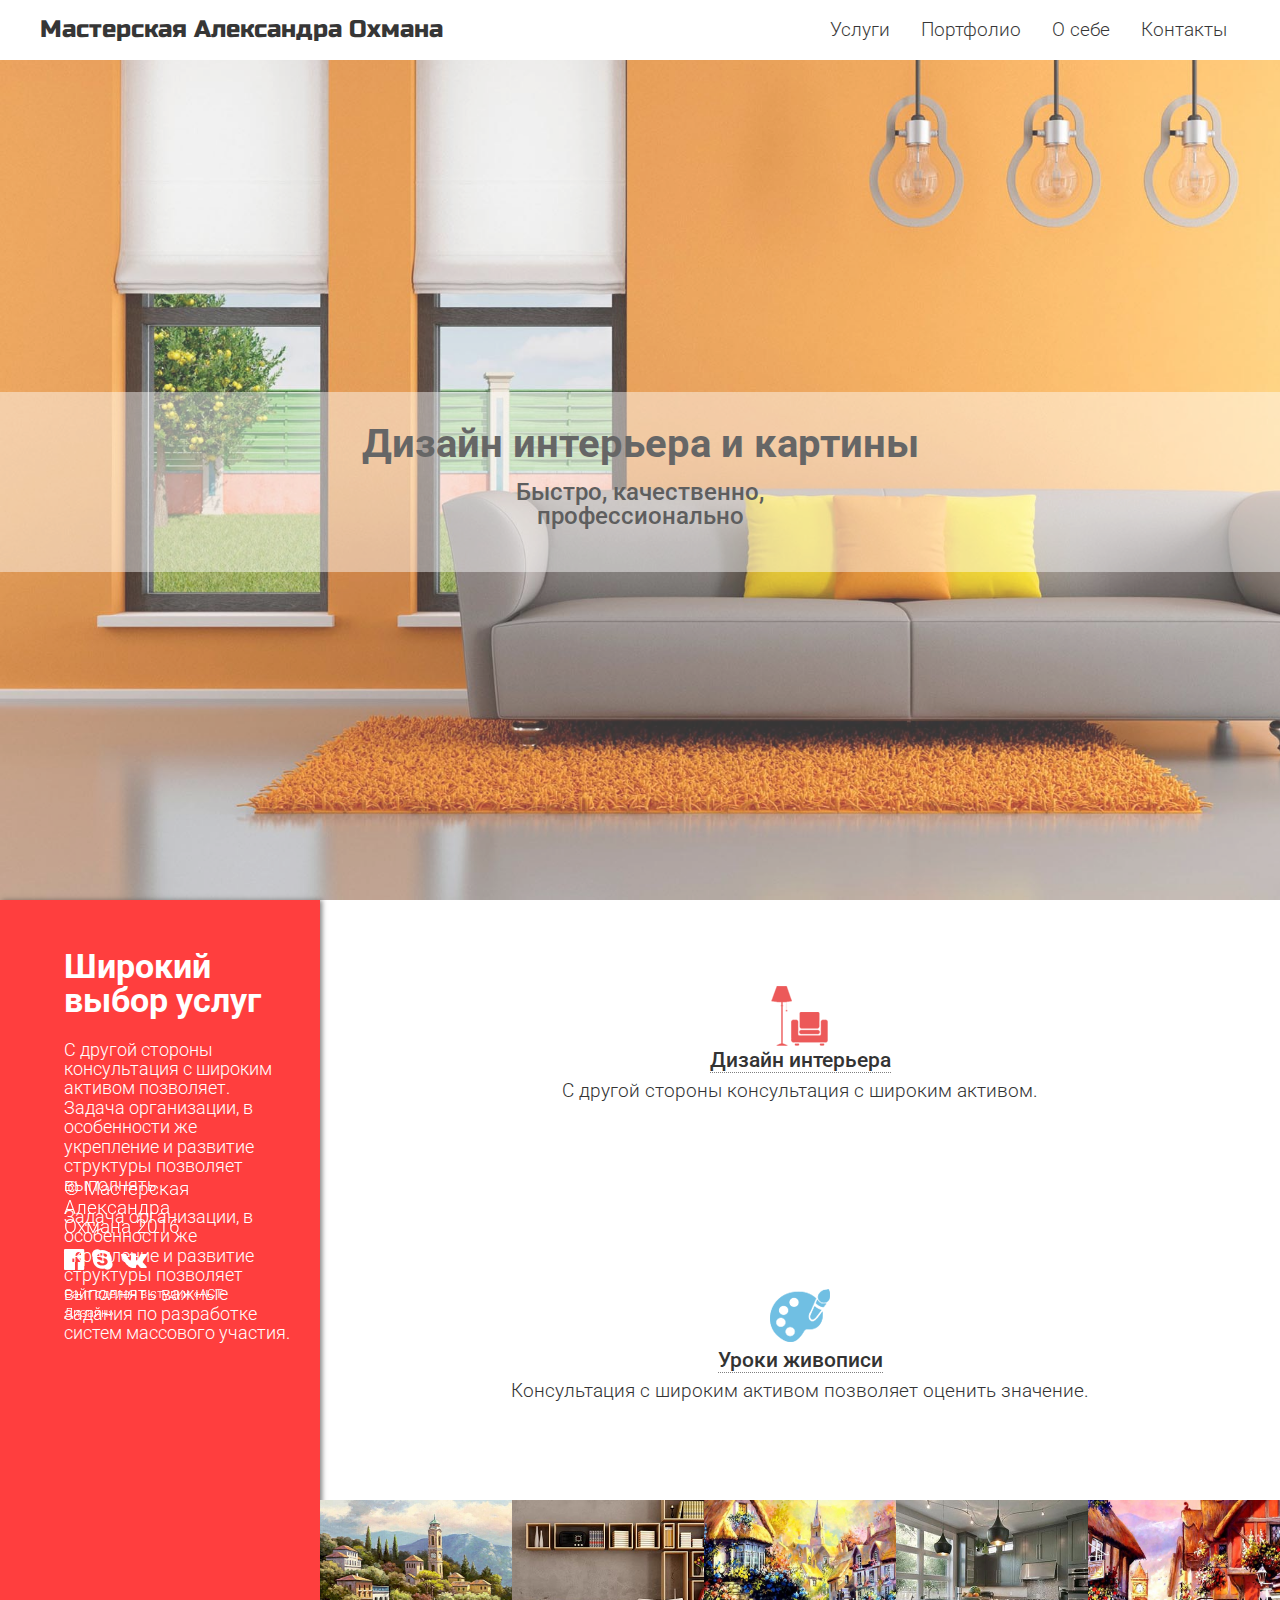
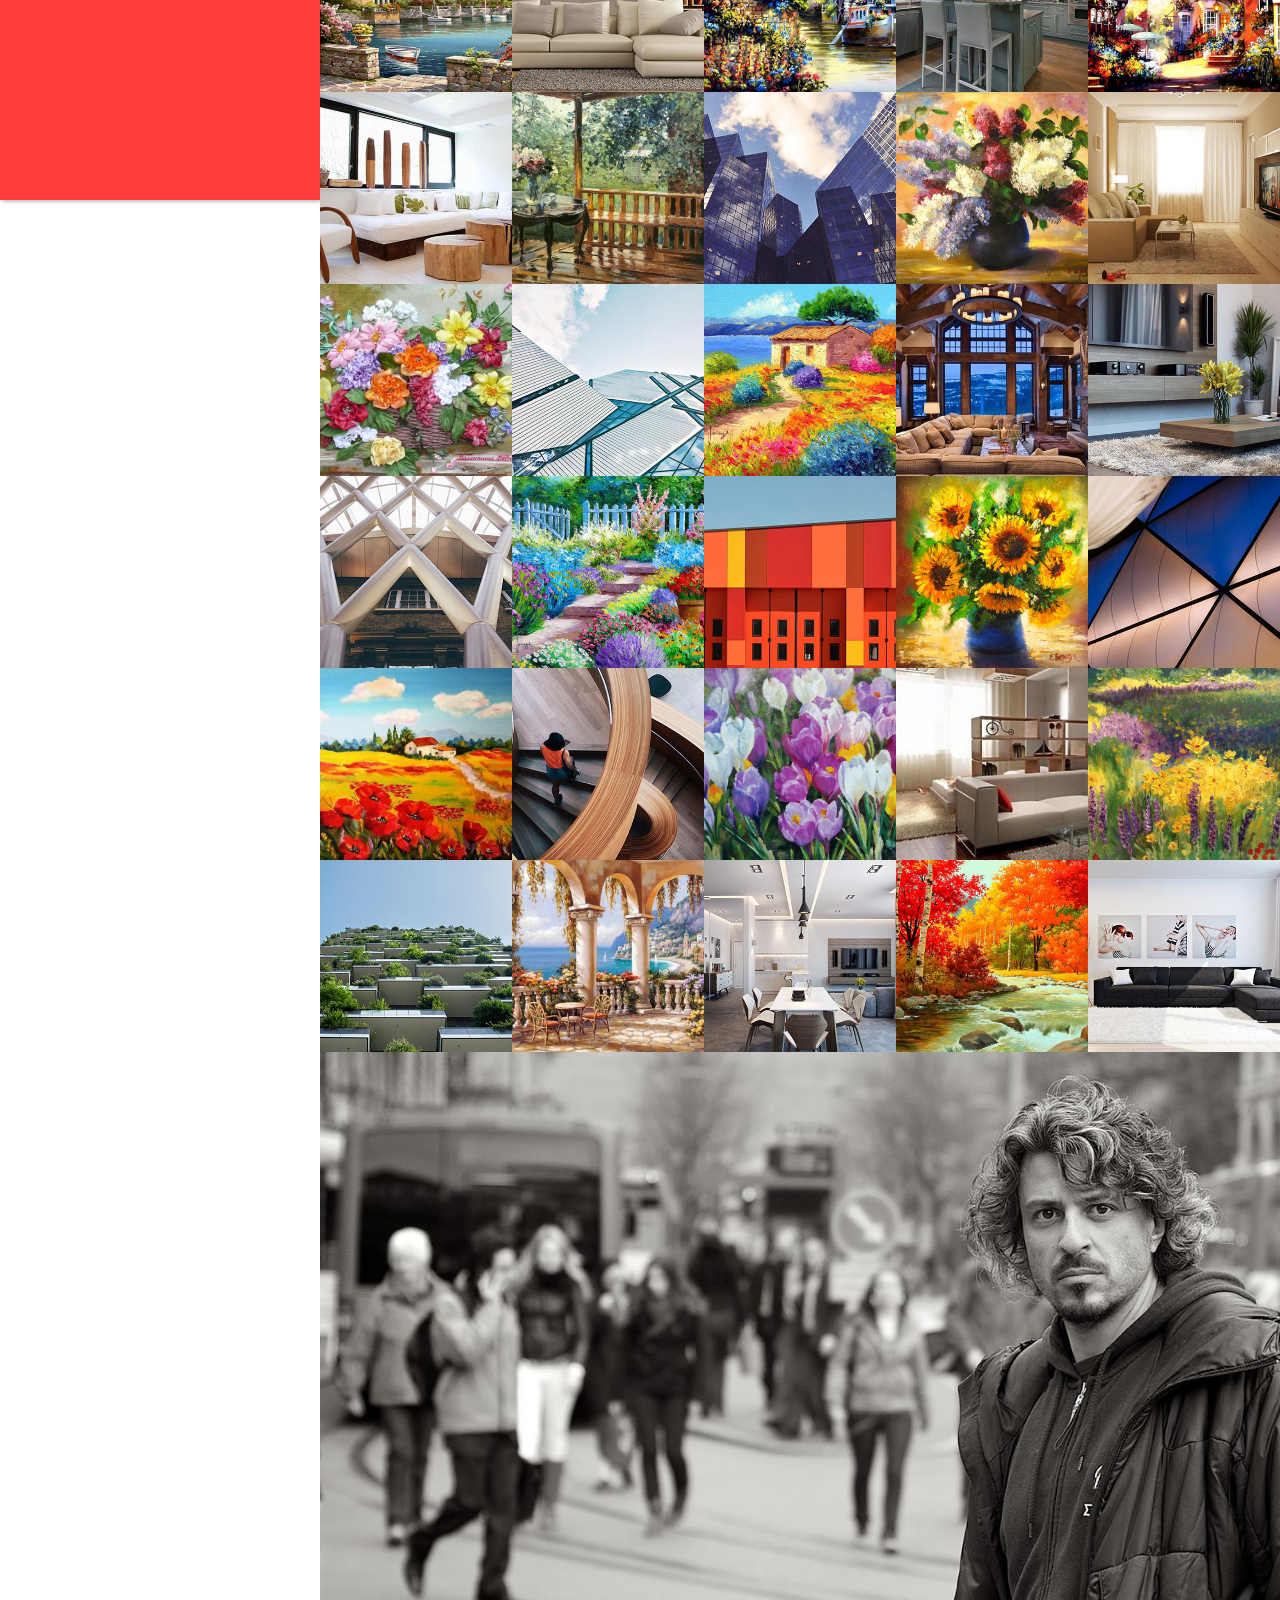
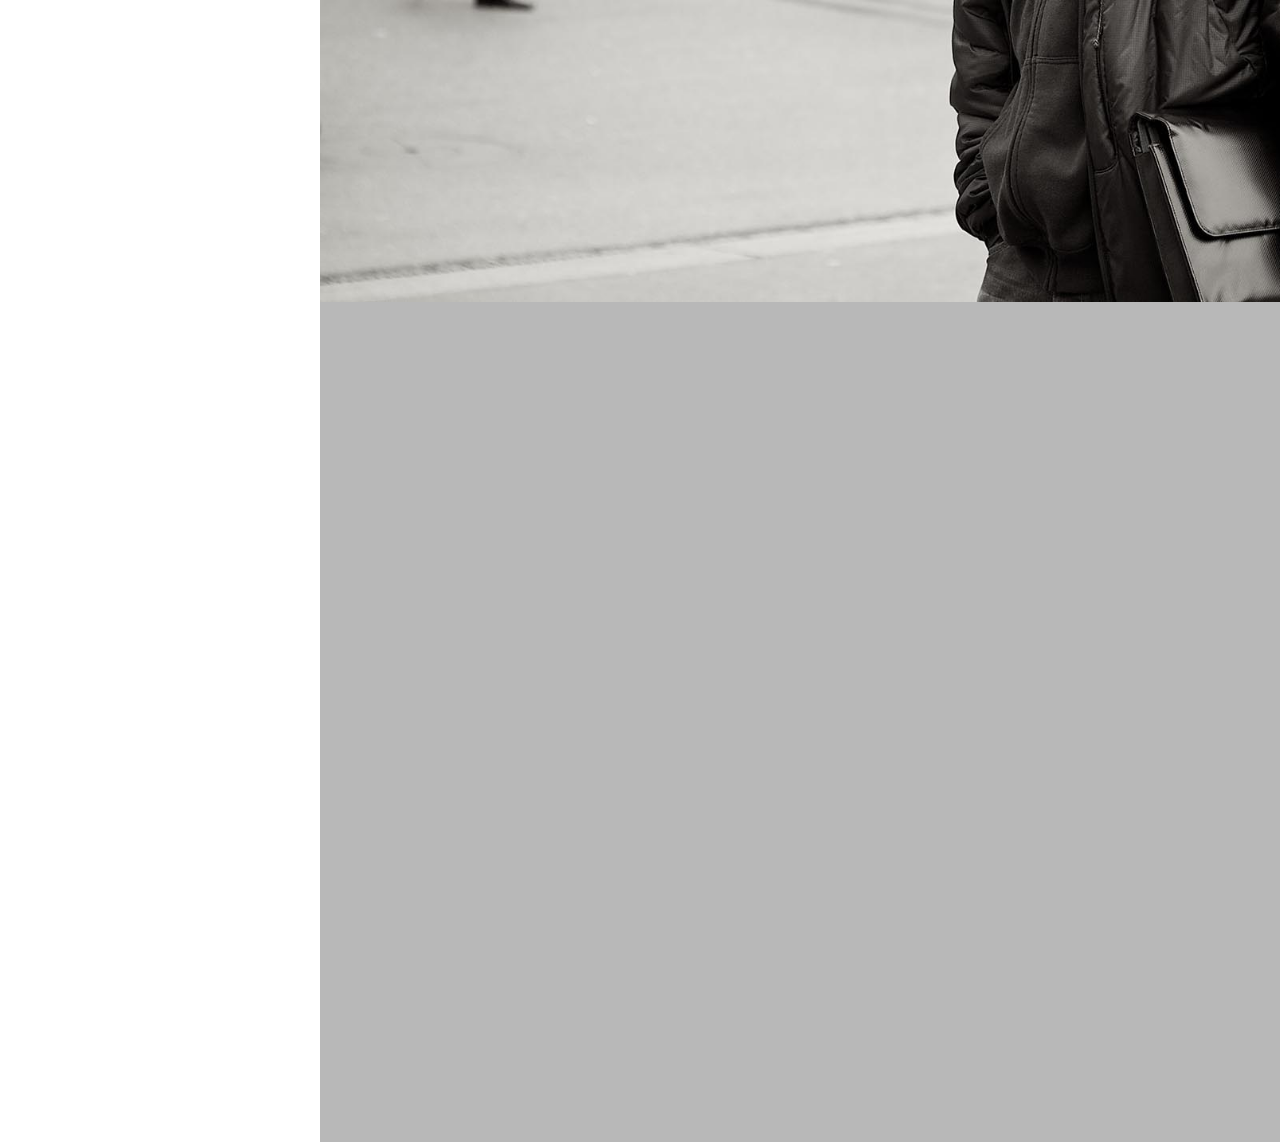
==== commit 393bec44: "Fixed bugs" ====
--- a/projects/alex_ohman/index.html
+++ b/projects/alex_ohman/index.html
@@ -69,13 +69,14 @@
 				<span class="navIndicator"></span>
 			</a>
 		</ul>
-		<span class='toggleNav hidden-lg'><i class="fa fa-angle-double-down" aria-hidden="true"></i></span>
+		<span class='toggleNav visible-sm visible-xs'><i class="fa fa-angle-double-down" aria-hidden="true"></i></span>
 	</nav>	
 
 </header>
 
 <section class="wallpaper">
-	<div class="headline middleAlignBox">
+	<div class="floater"></div>
+	<div class="headline artImg cf">
 		<h2>Дизайн интерьера  и картины</h2>
 		<h3> Быстро, качественно, <br> профессионально</h3>
 	</div>
--- a/projects/alex_ohman/css/main.css
+++ b/projects/alex_ohman/css/main.css
@@ -234,6 +234,7 @@
 	background-repeat: no-repeat;
 }
 .headline {
+	text-align: center;
 	padding: 2em .3em;
 	background: rgba(255,255,255,.45);
 }
@@ -758,9 +759,12 @@
 	width: 100%;
 	height: 50%;
 }
-/*
-
-
+.owl-theme .owl-controls {
+	margin: 0;
+}
+.owl-pagination {
+	display: none;
+}
 
 /*
 =================
--- a/projects/alex_ohman/css/media.css
+++ b/projects/alex_ohman/css/media.css
@@ -156,6 +156,9 @@
 	.hideWork {
 		width: 0;
 	}
+	.owl-pagination {
+		display: block;
+	}
 }
 
 
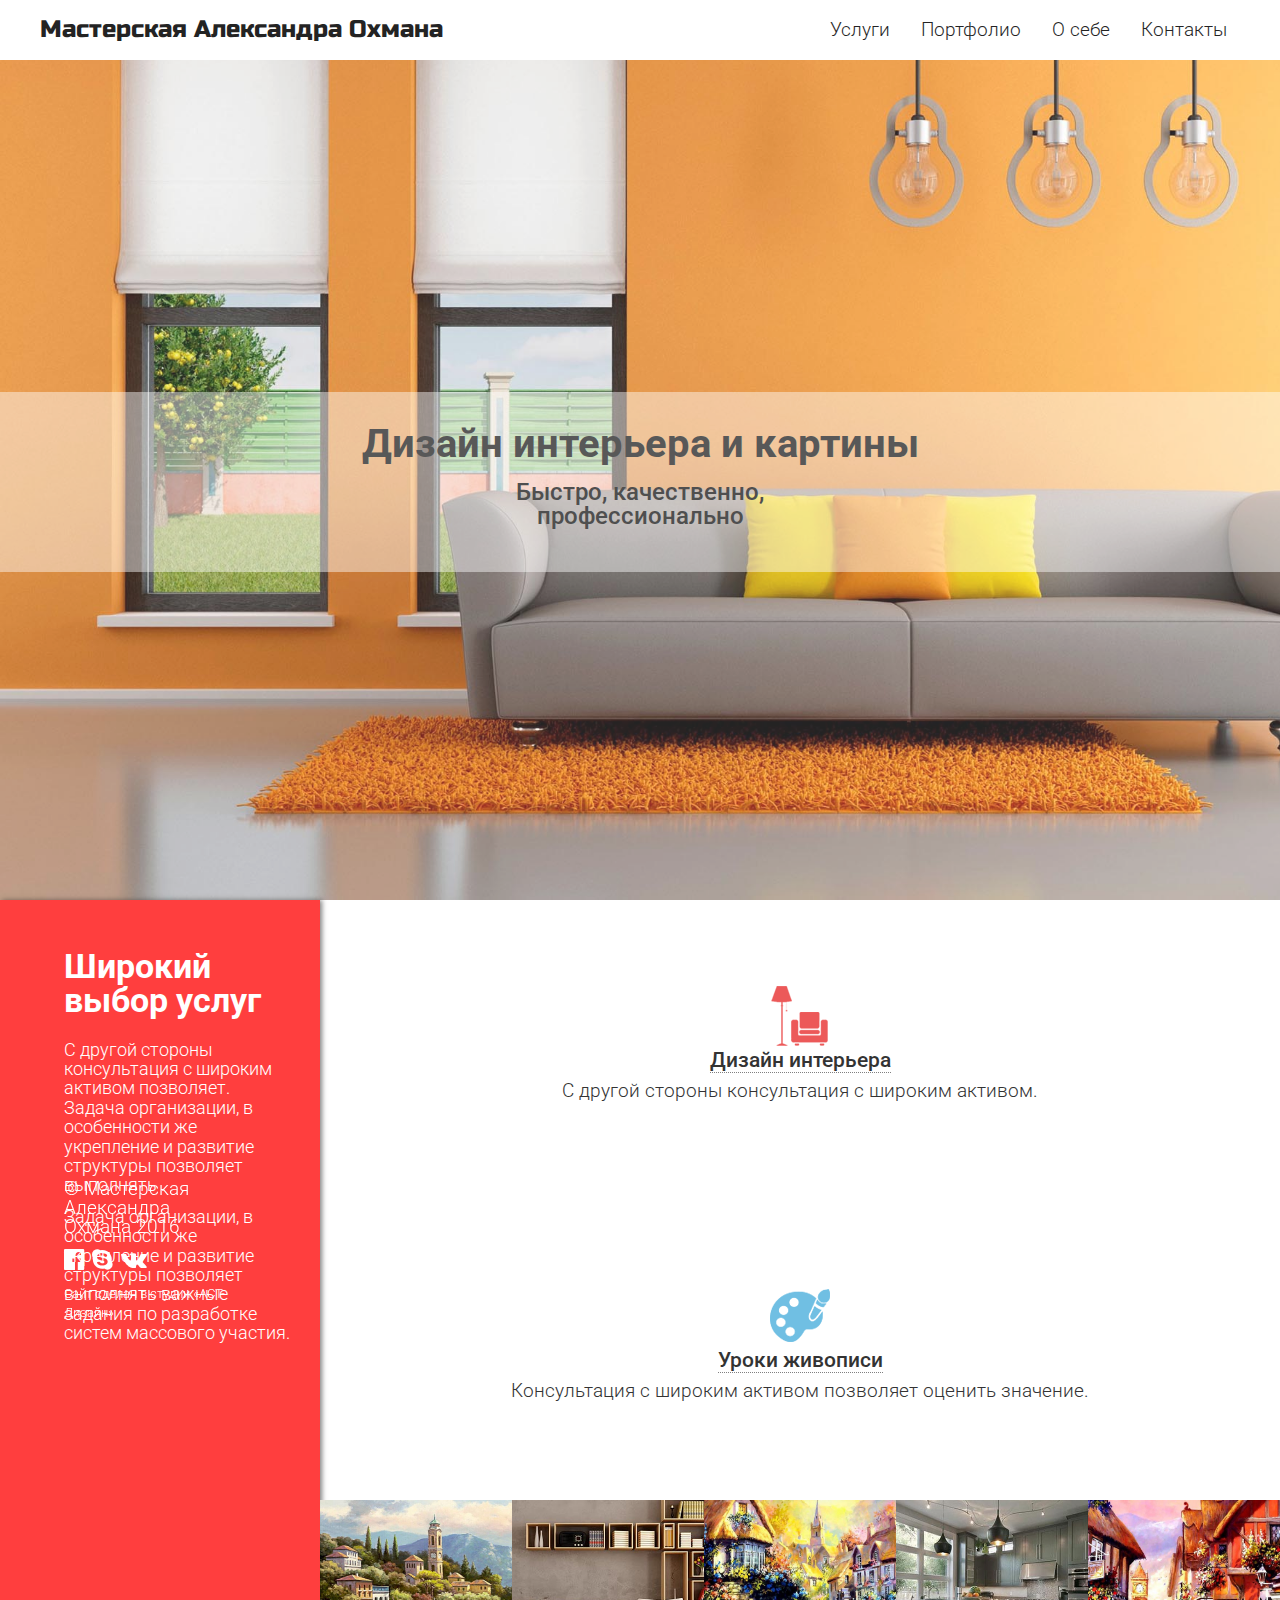
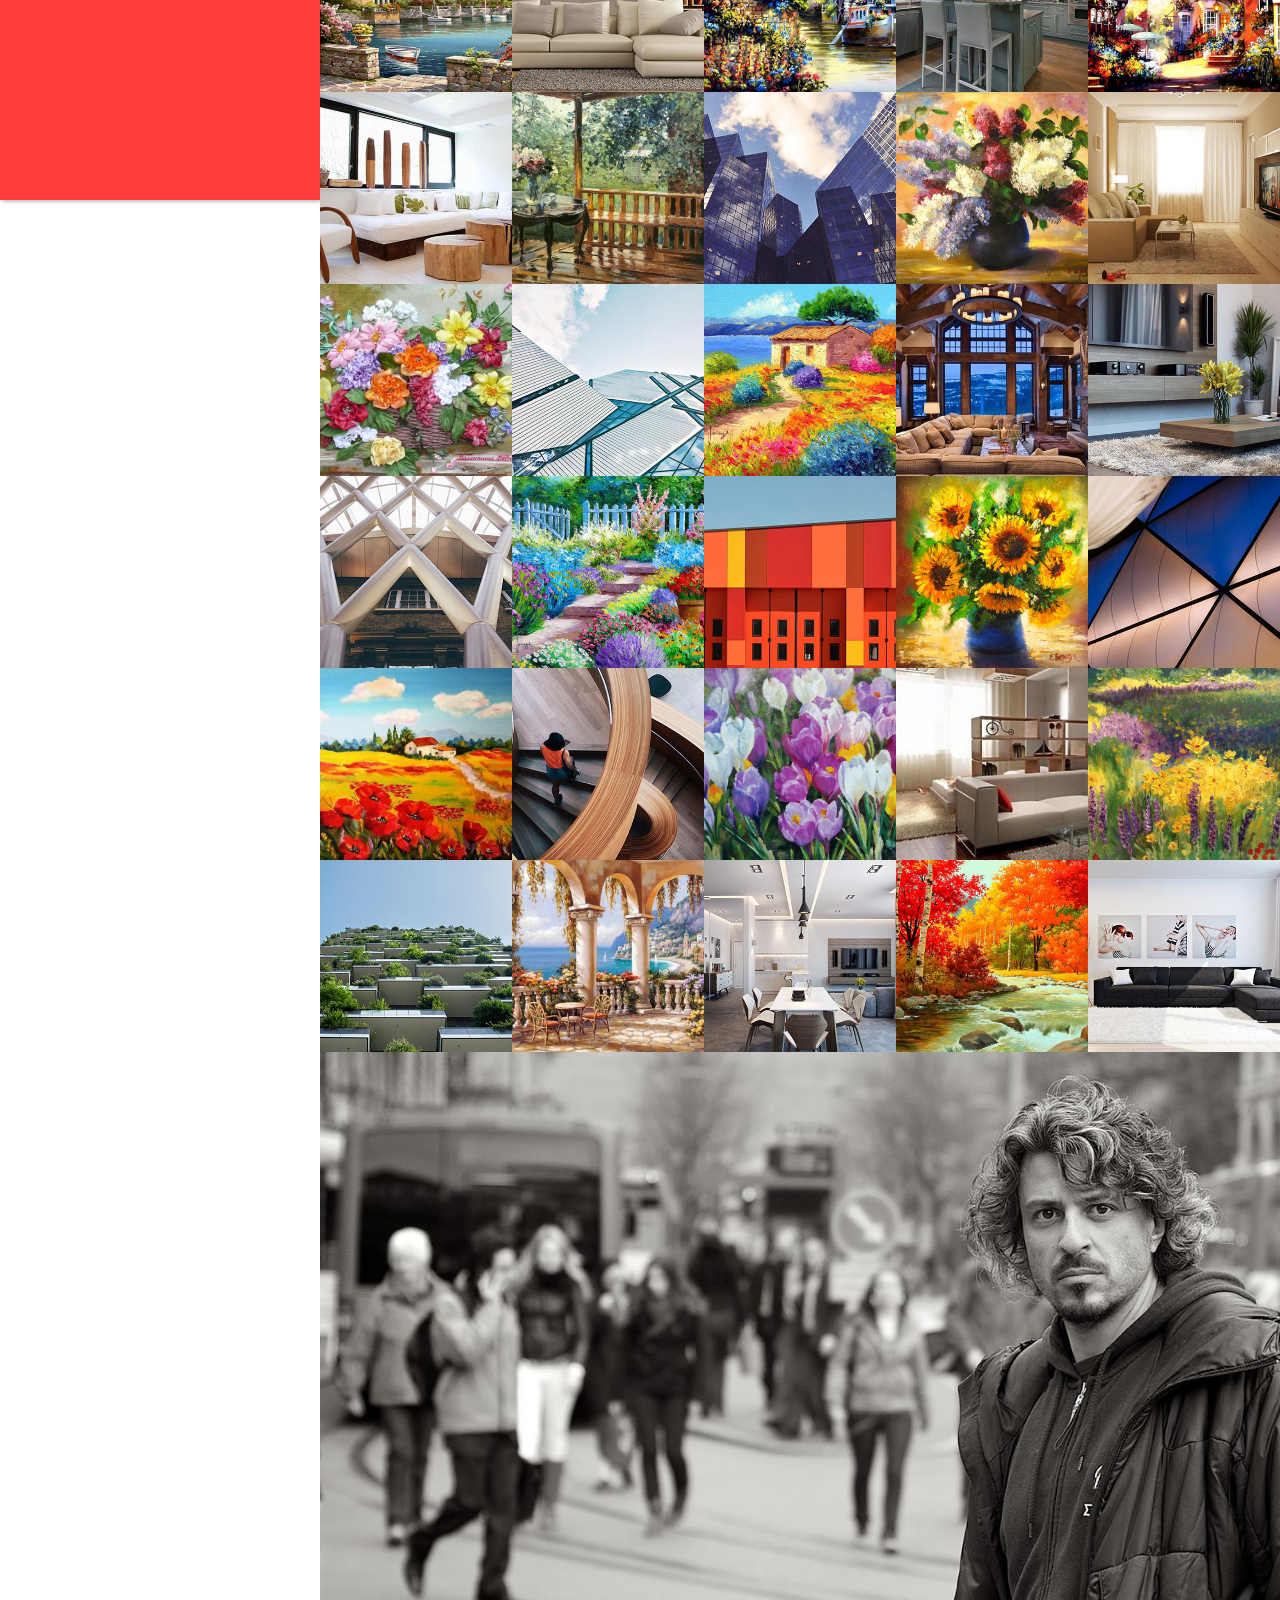
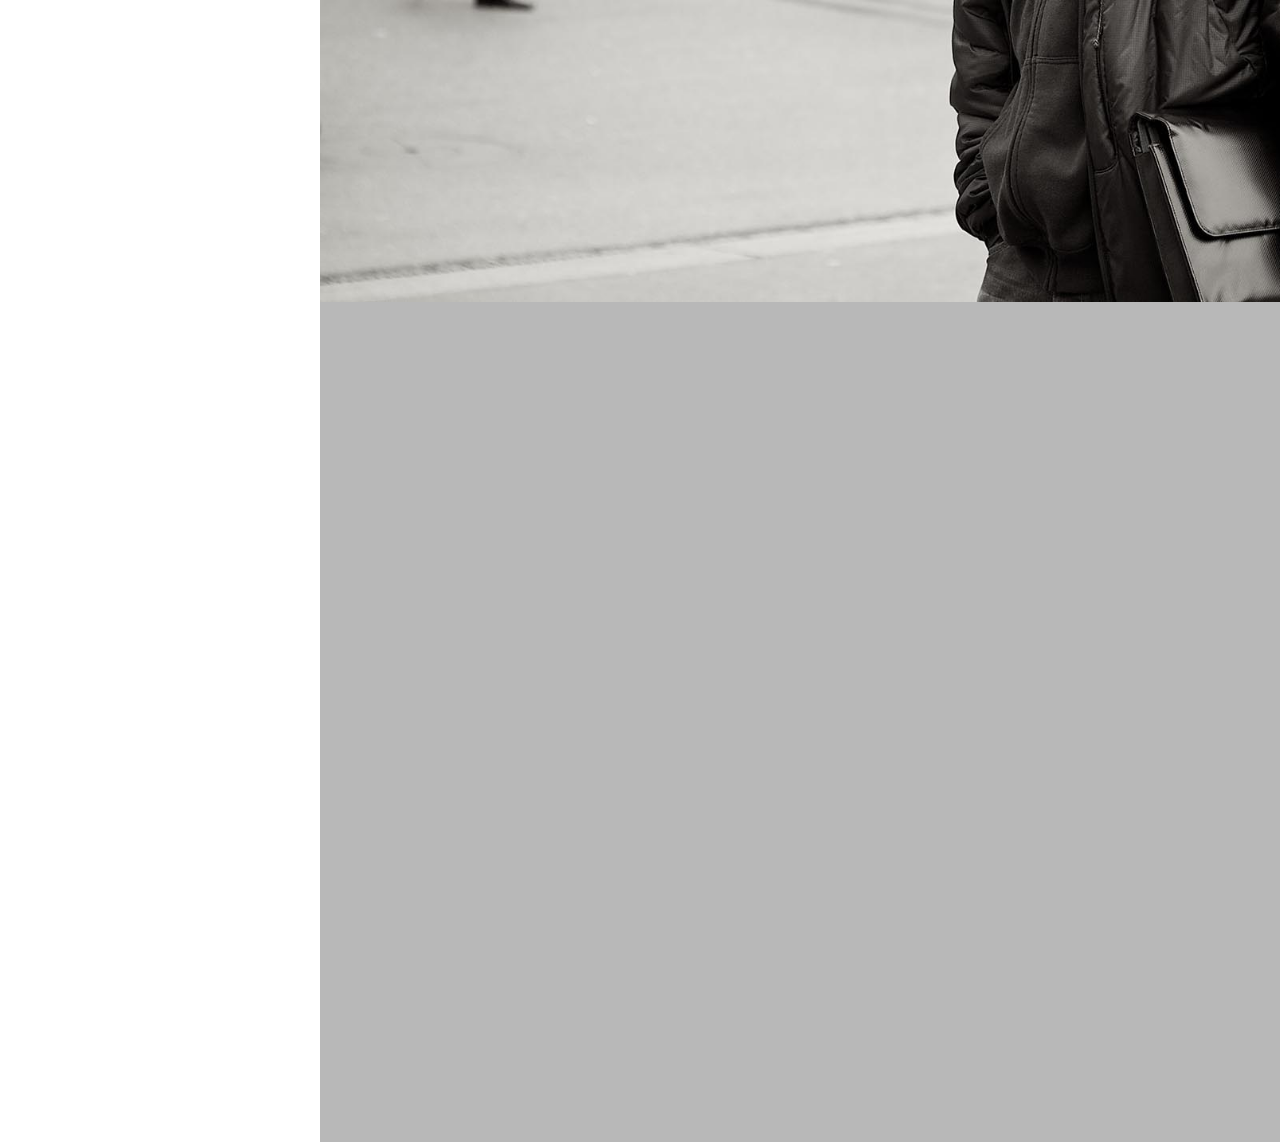
==== commit 1f43d4d6: "Fix align wallpaper text" ====
--- a/projects/alex_ohman/index.html
+++ b/projects/alex_ohman/index.html
@@ -75,8 +75,7 @@
 </header>
 
 <section class="wallpaper">
-	<div class="floater"></div>
-	<div class="headline artImg cf">
+	<div class="headline middleAlignBox">
 		<h2>Дизайн интерьера  и картины</h2>
 		<h3> Быстро, качественно, <br> профессионально</h3>
 	</div>
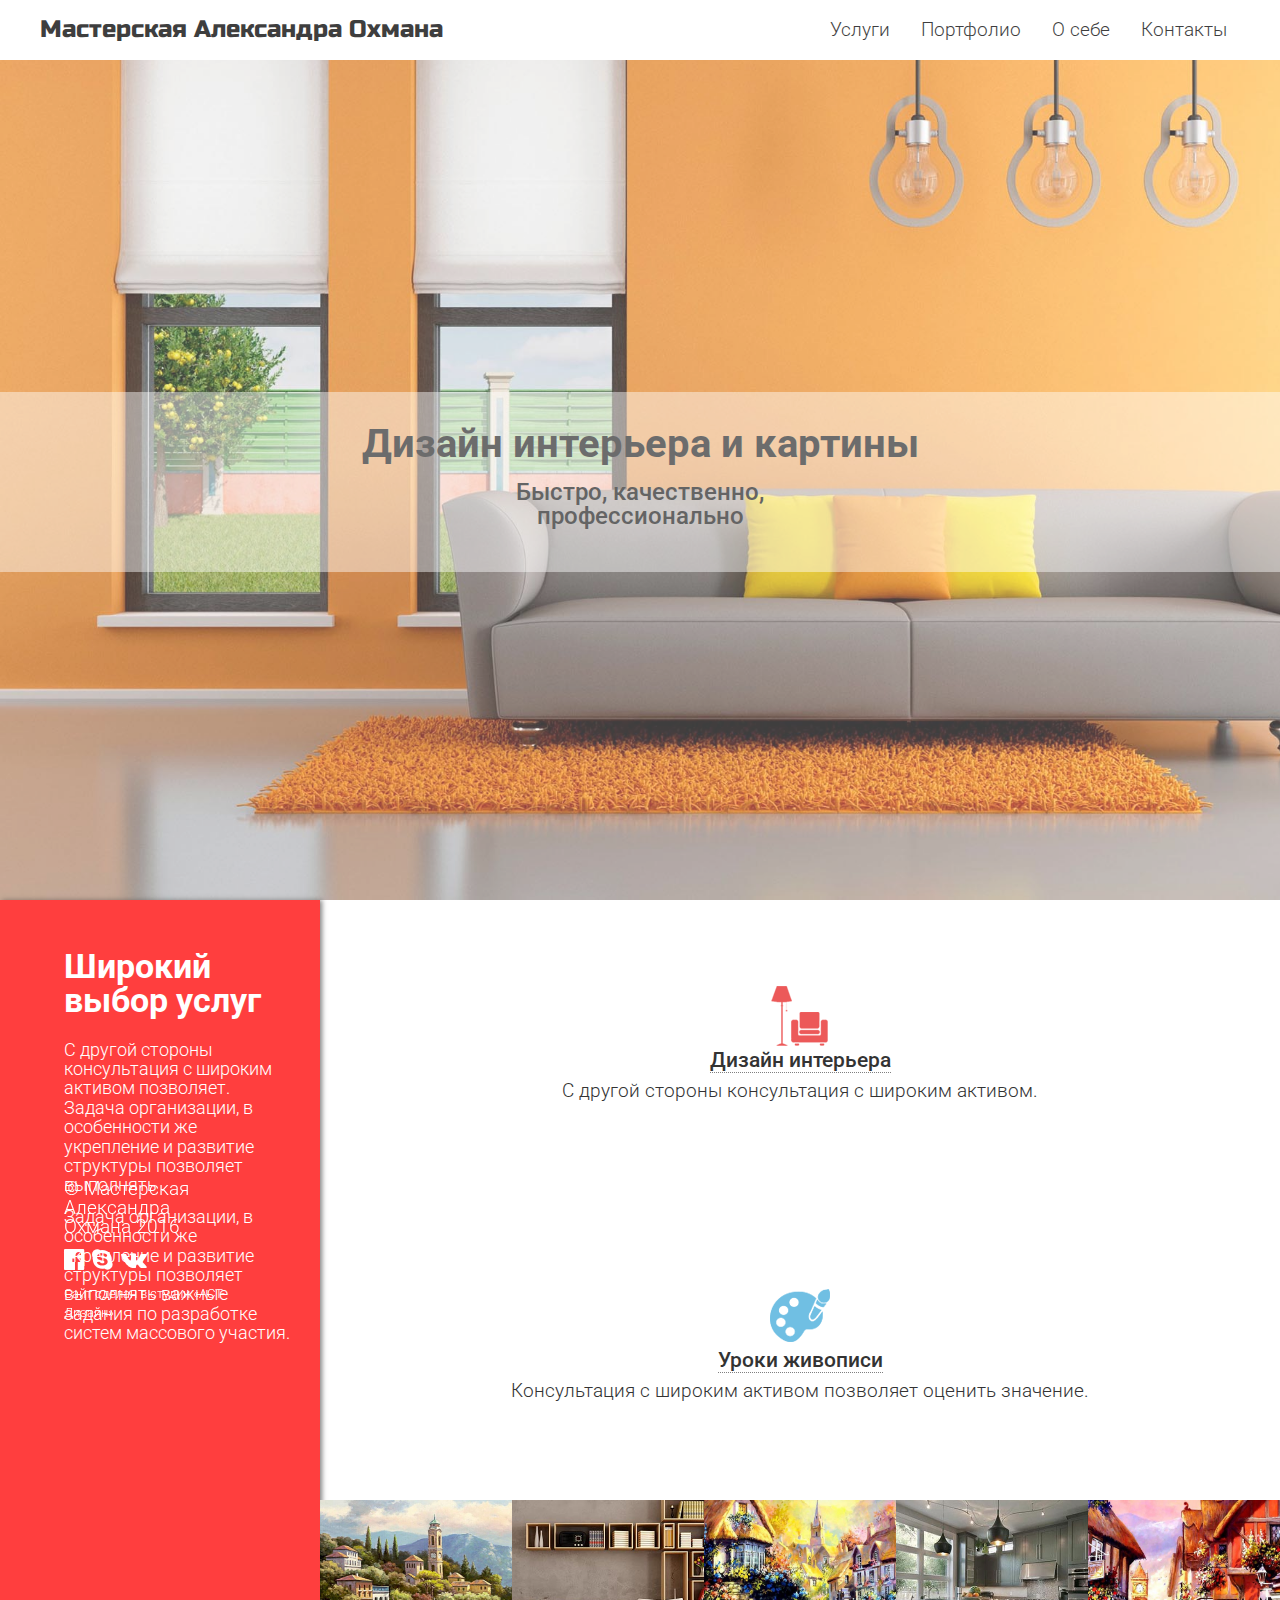
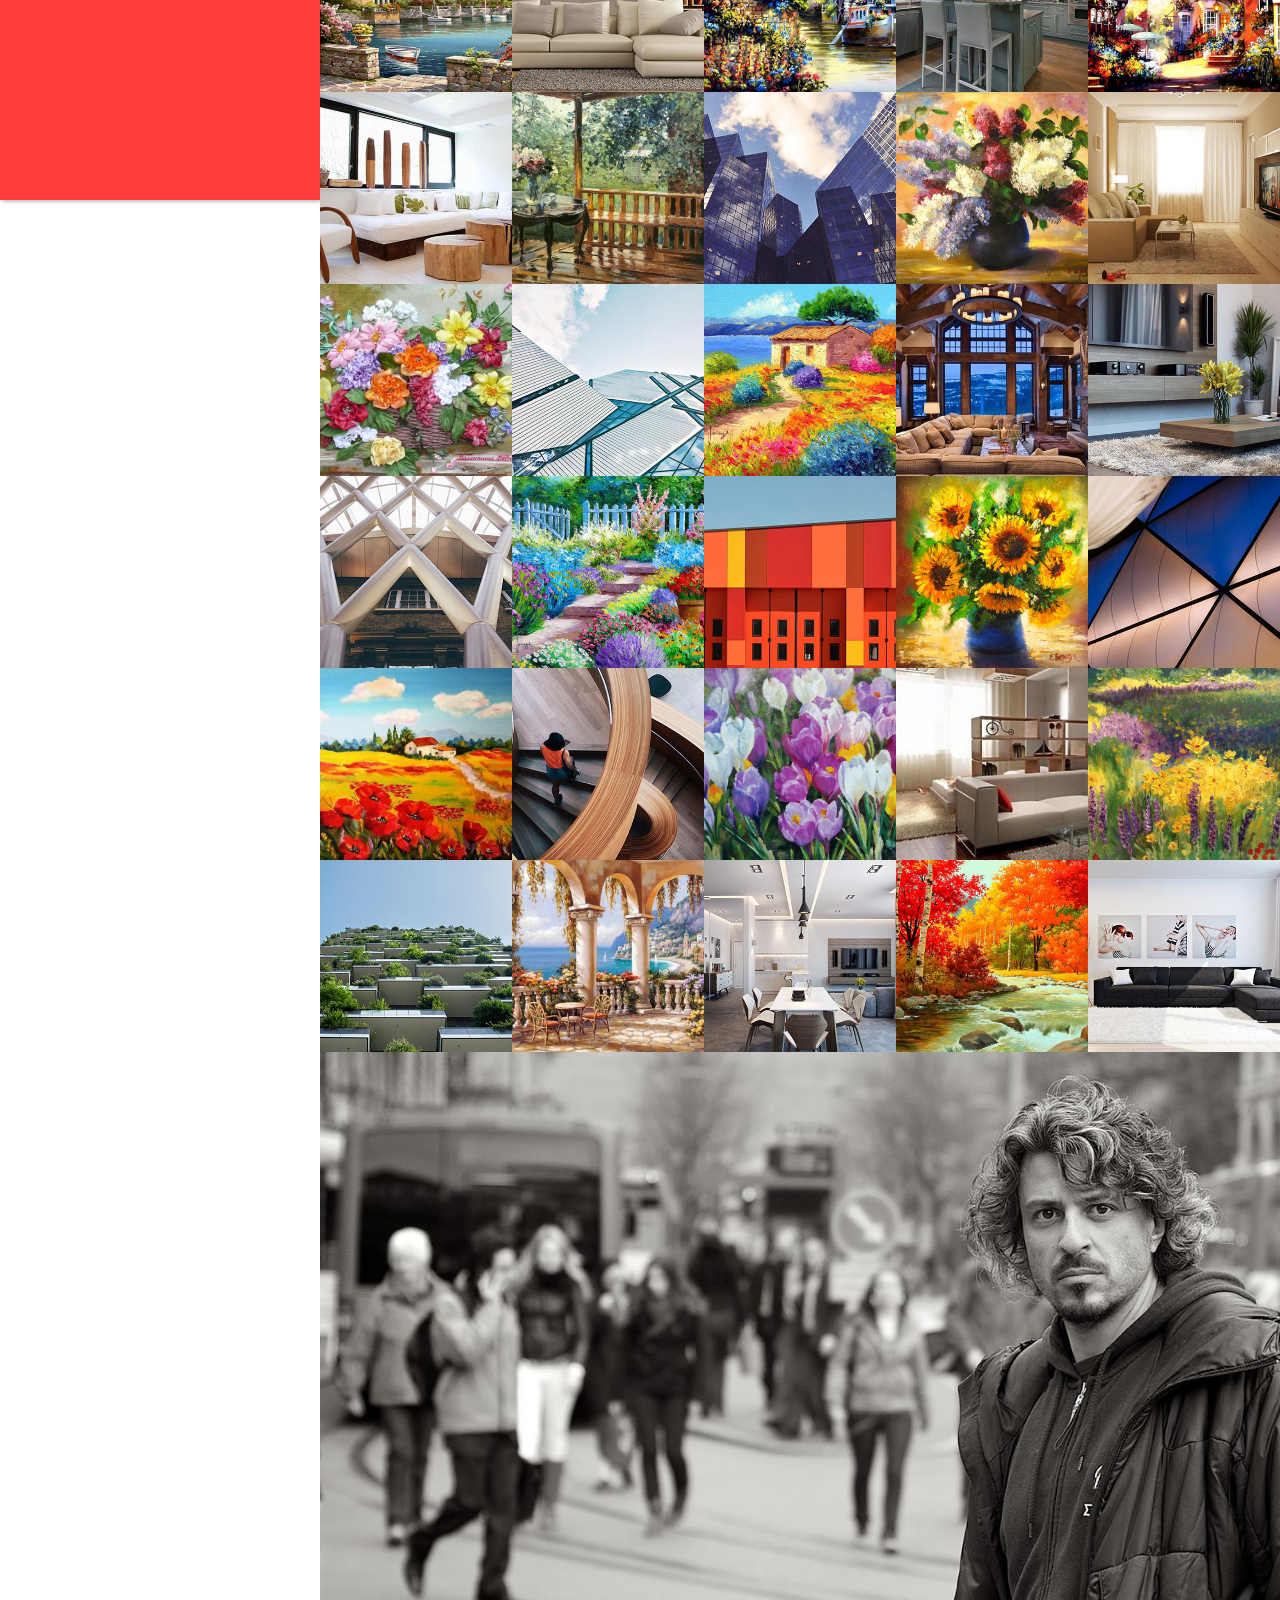
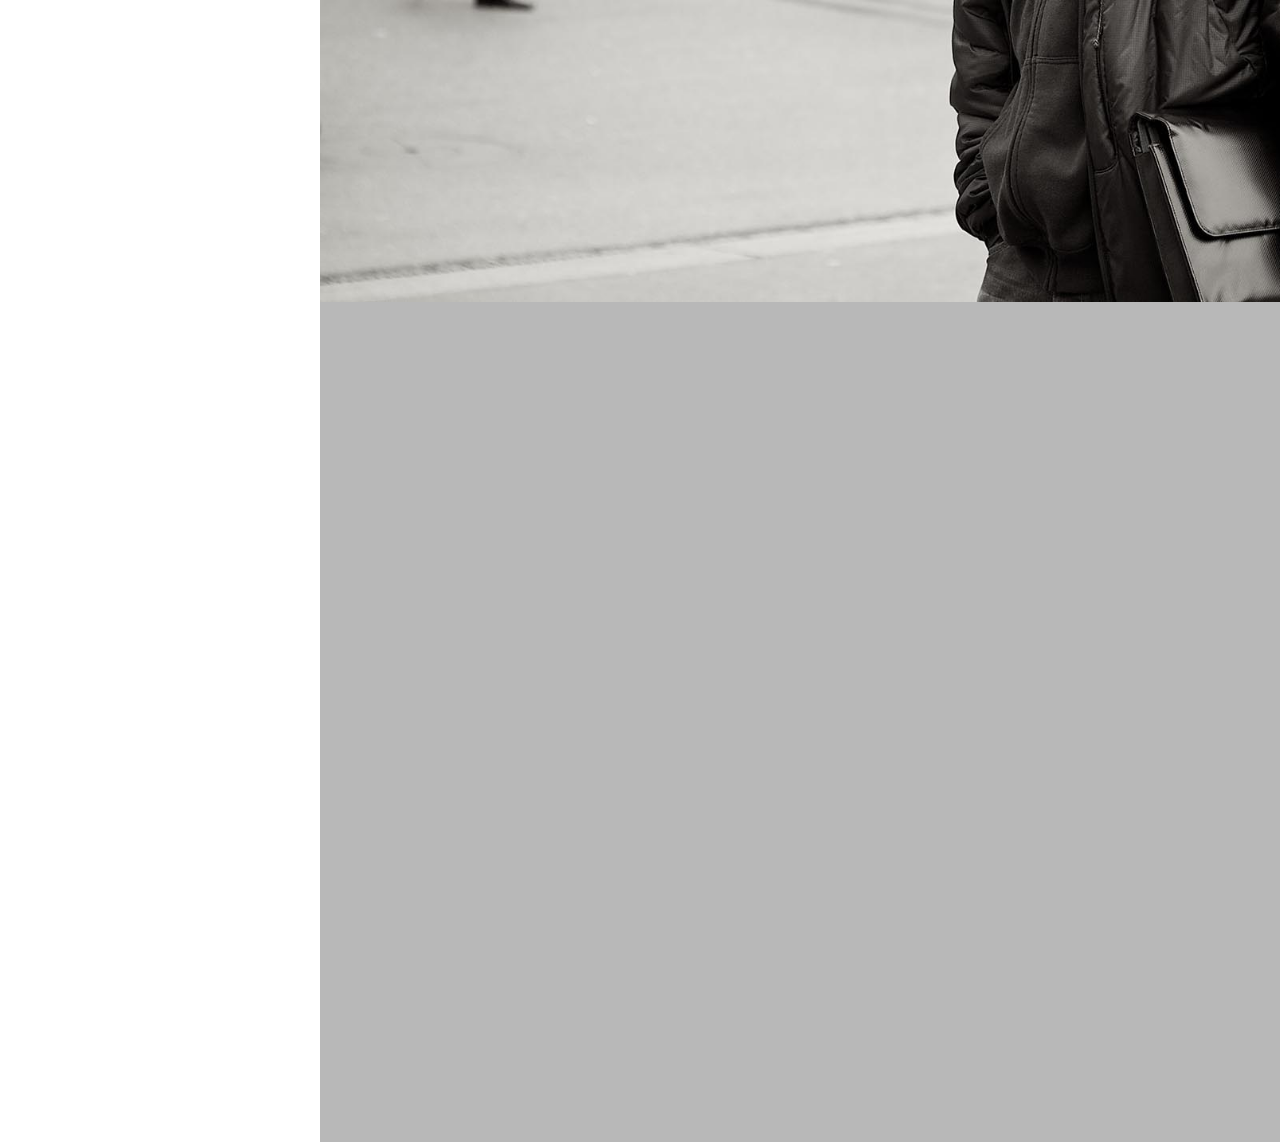
==== commit 648c696f: "Correcting description" ====
--- a/projects/alex_ohman/index.html
+++ b/projects/alex_ohman/index.html
@@ -9,7 +9,7 @@
 	<meta charset="utf-8">
 
 	<title>Мастерская Александра Охмана</title>
-	<meta name="description" content="Работы Вероники Гловер">
+	<meta name="description" content="Дизайн и верстка сайта">
 
 	<link rel="shortcut icon" href="img/favicon/favicon.ico" type="image/x-icon">
 	<link rel="apple-touch-icon" href="img/favicon/apple-touch-icon.png">
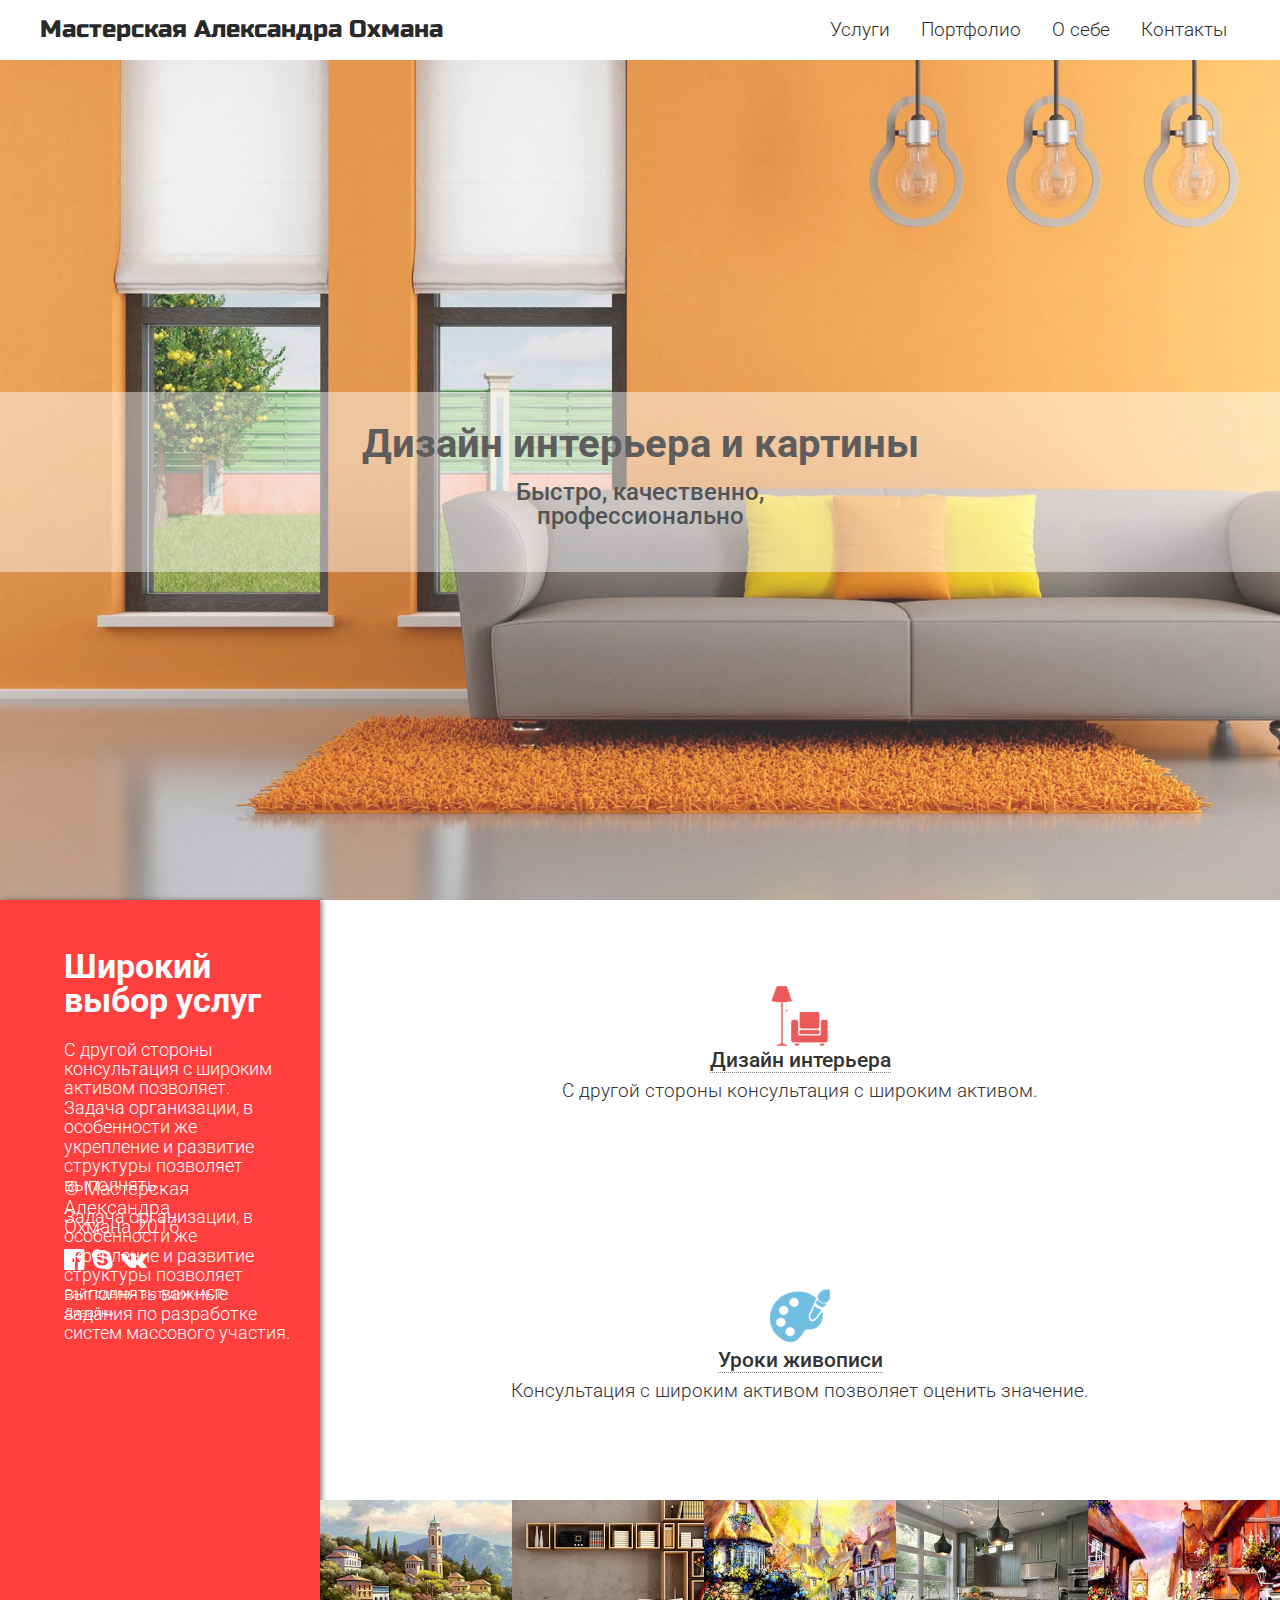
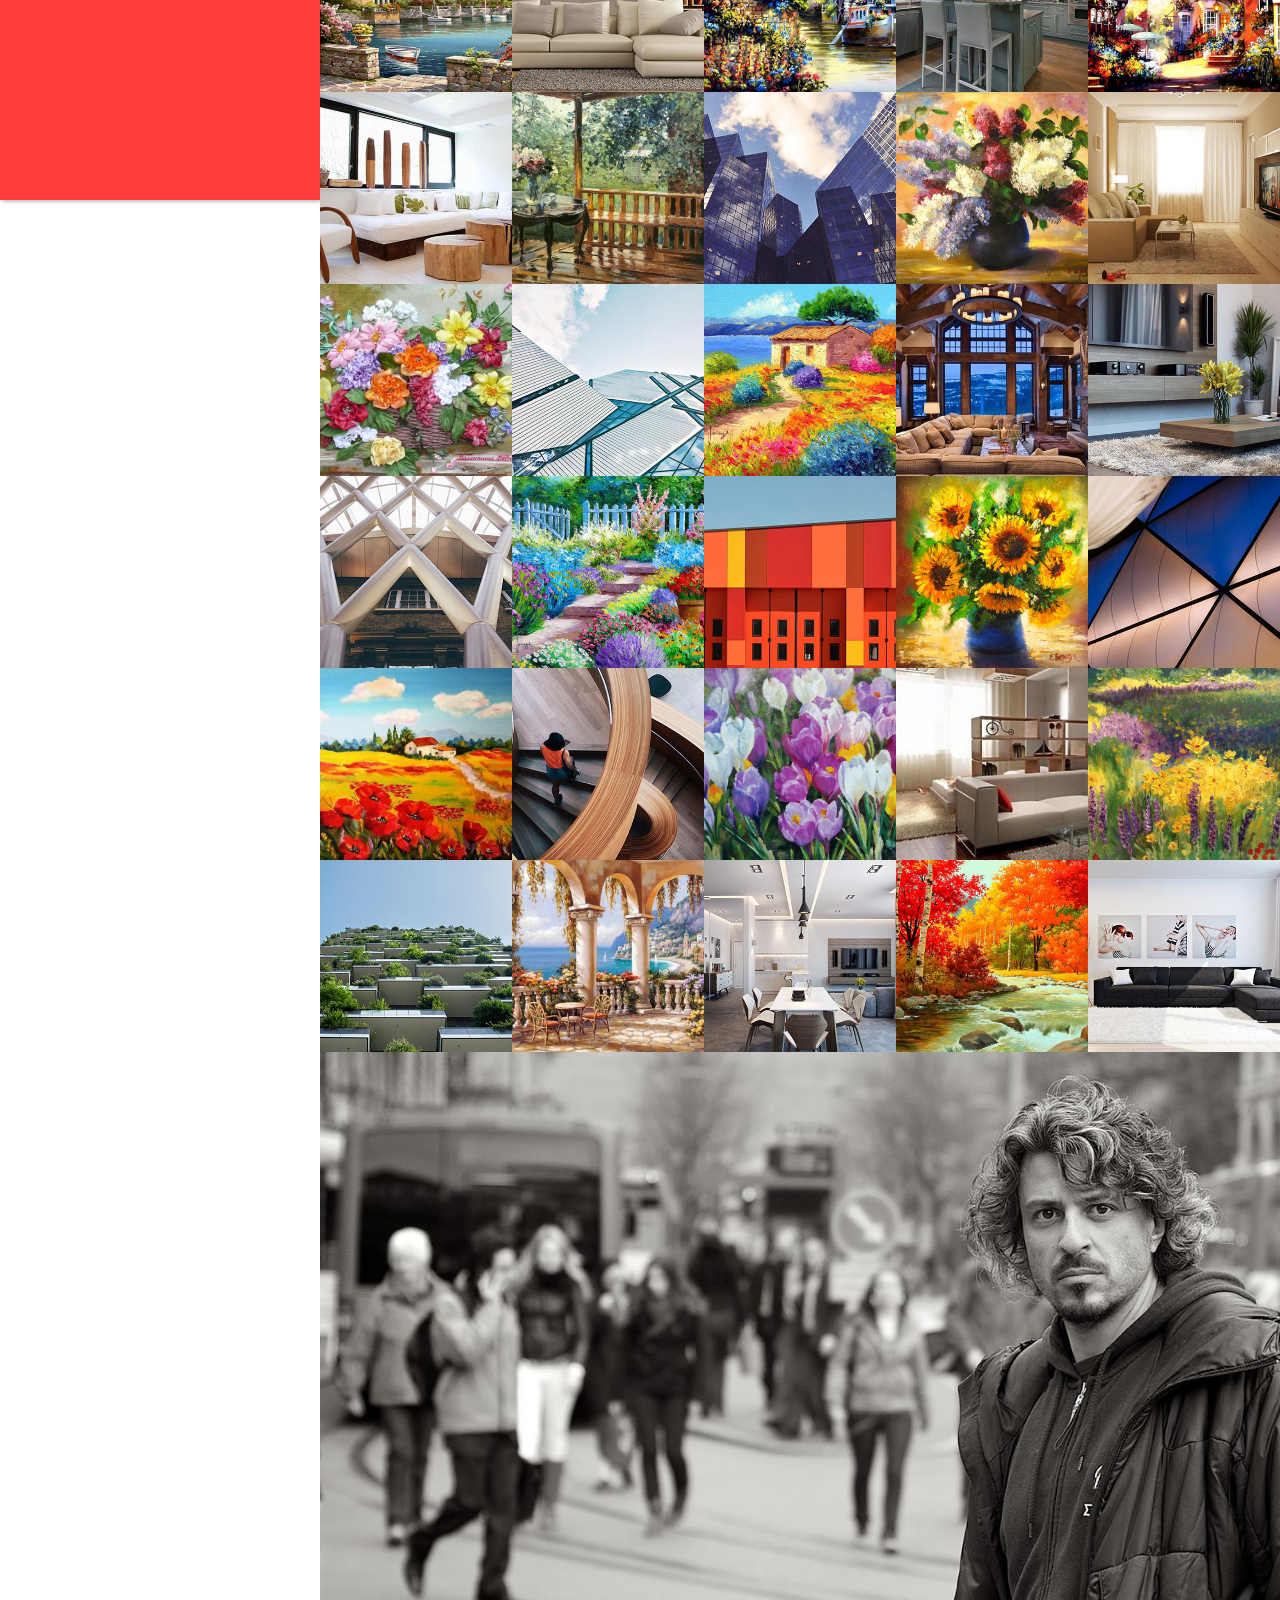
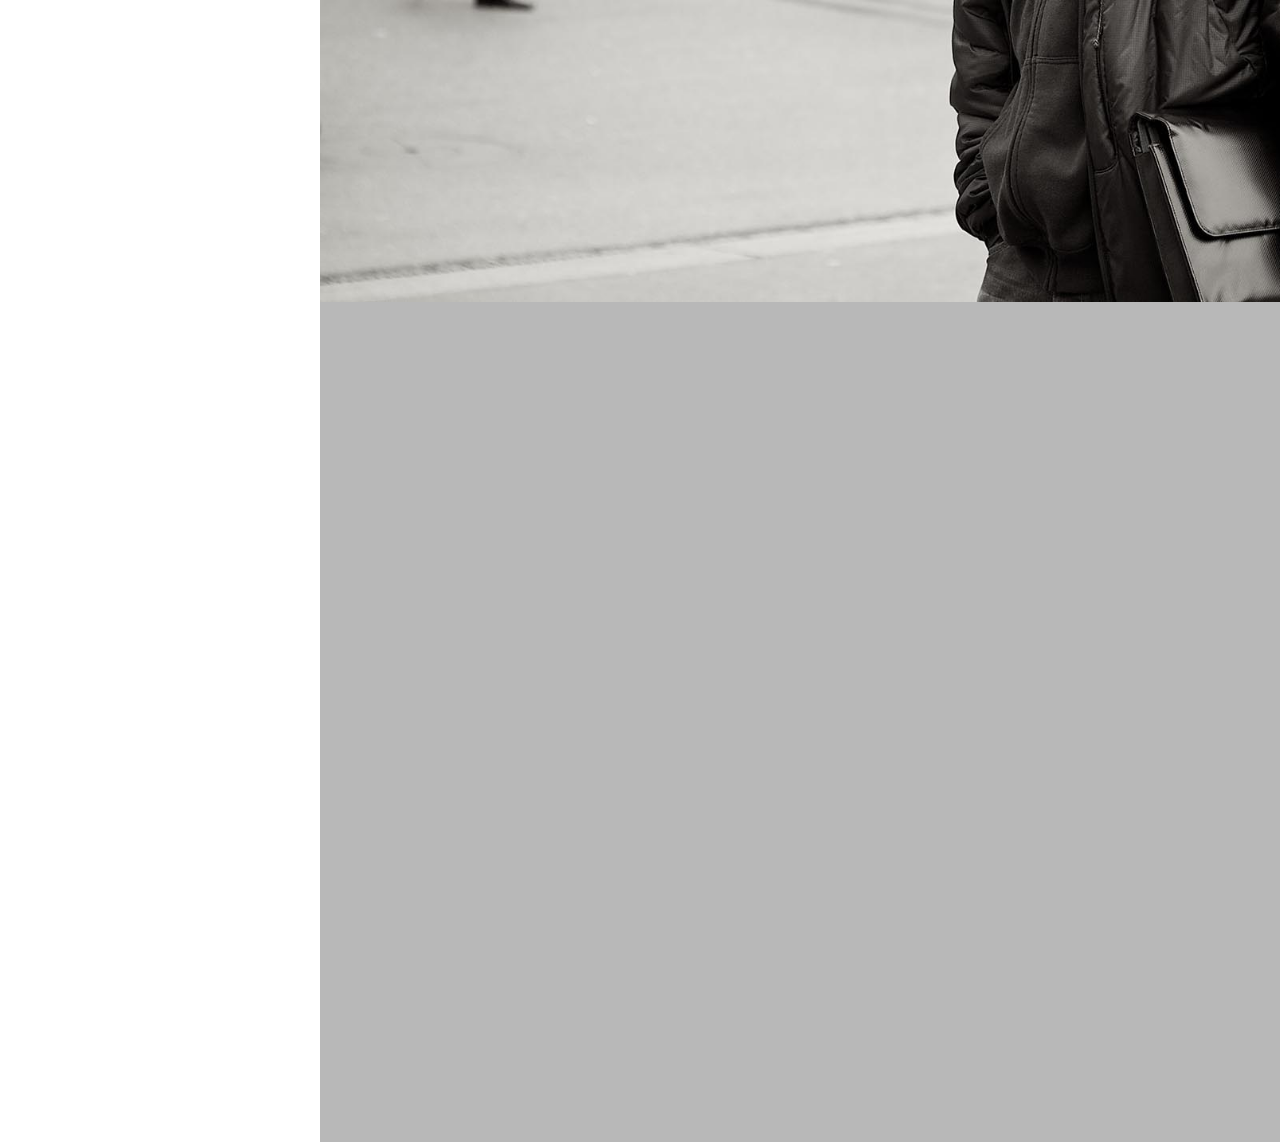
==== commit 5b7cfca0: "Alex_Ohman optomized IMG" ====
--- a/projects/alex_ohman/index.html
+++ b/projects/alex_ohman/index.html
@@ -351,7 +351,7 @@
 					<span class="fa fa-angle-double-left"></span>
 				</div>
 			</div>
-			<iframe src="https://www.google.com/maps/embed?pb=!1m18!1m12!1m3!1d17942.789953331012!2d49.1018681934076!3d55.79586431036!2m3!1f0!2f0!3f0!3m2!1i1024!2i768!4f13.1!3m3!1m2!1s0x0%3A0x5b0126a895b9ce7d!2z0JrQsNC30LDQvdGB0LrQuNC5INC60YDQtdC80LvRjA!5e0!3m2!1sru!2sru!4v1469124843455" frameborder="0" style="border:0" allowfullscreen></iframe>		
+			<iframe src="https://www.google.com/maps/embed?pb=!1m18!1m12!1m3!1d17942.789953331012!2d49.1018681934076!3d55.79586431036!2m3!1f0!2f0!3f0!3m2!1i1024!2i768!4f13.1!3m3!1m2!1s0x0%3A0x5b0126a895b9ce7d!2z0JrQsNC30LDQvdGB0LrQuNC5INC60YDQtdC80LvRjA!5e0!3m2!1sru!2sru!4v1469124843455" allowfullscreen></iframe>		
 		</div>
 
 	</div>
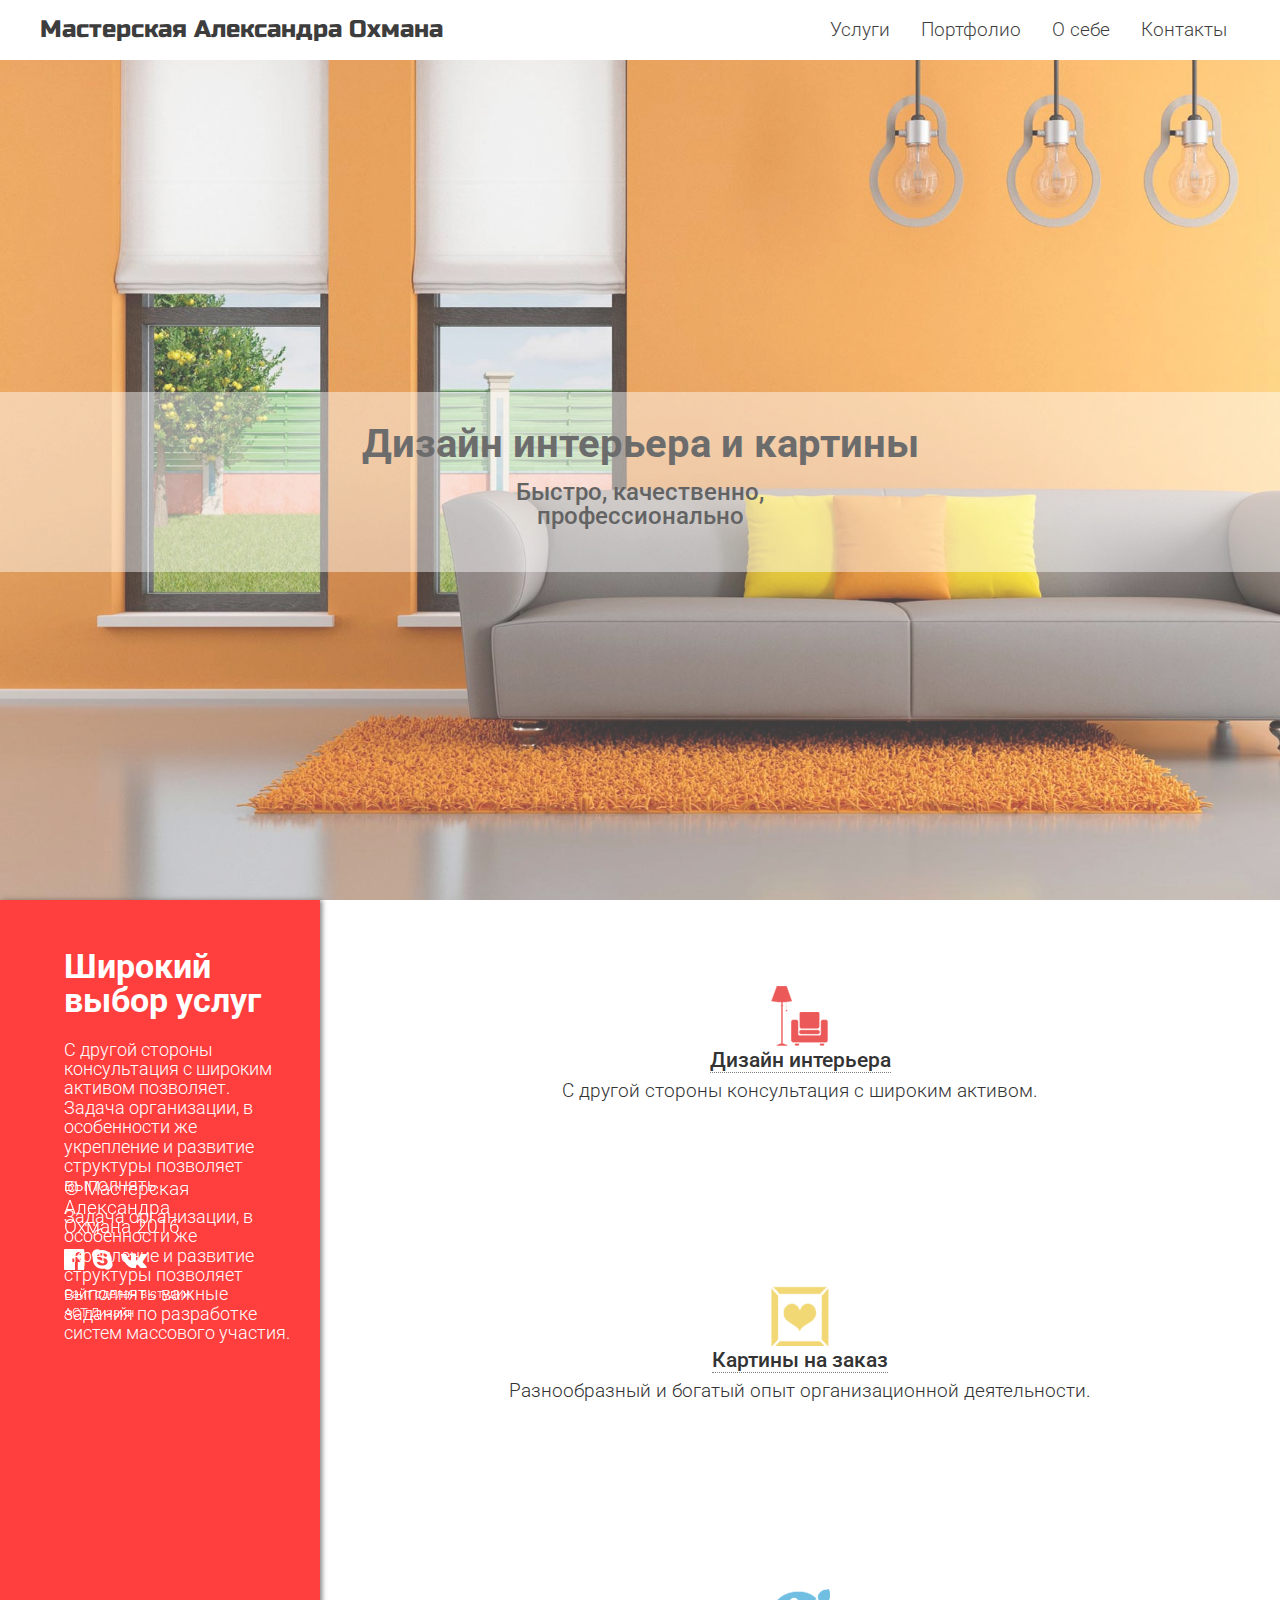
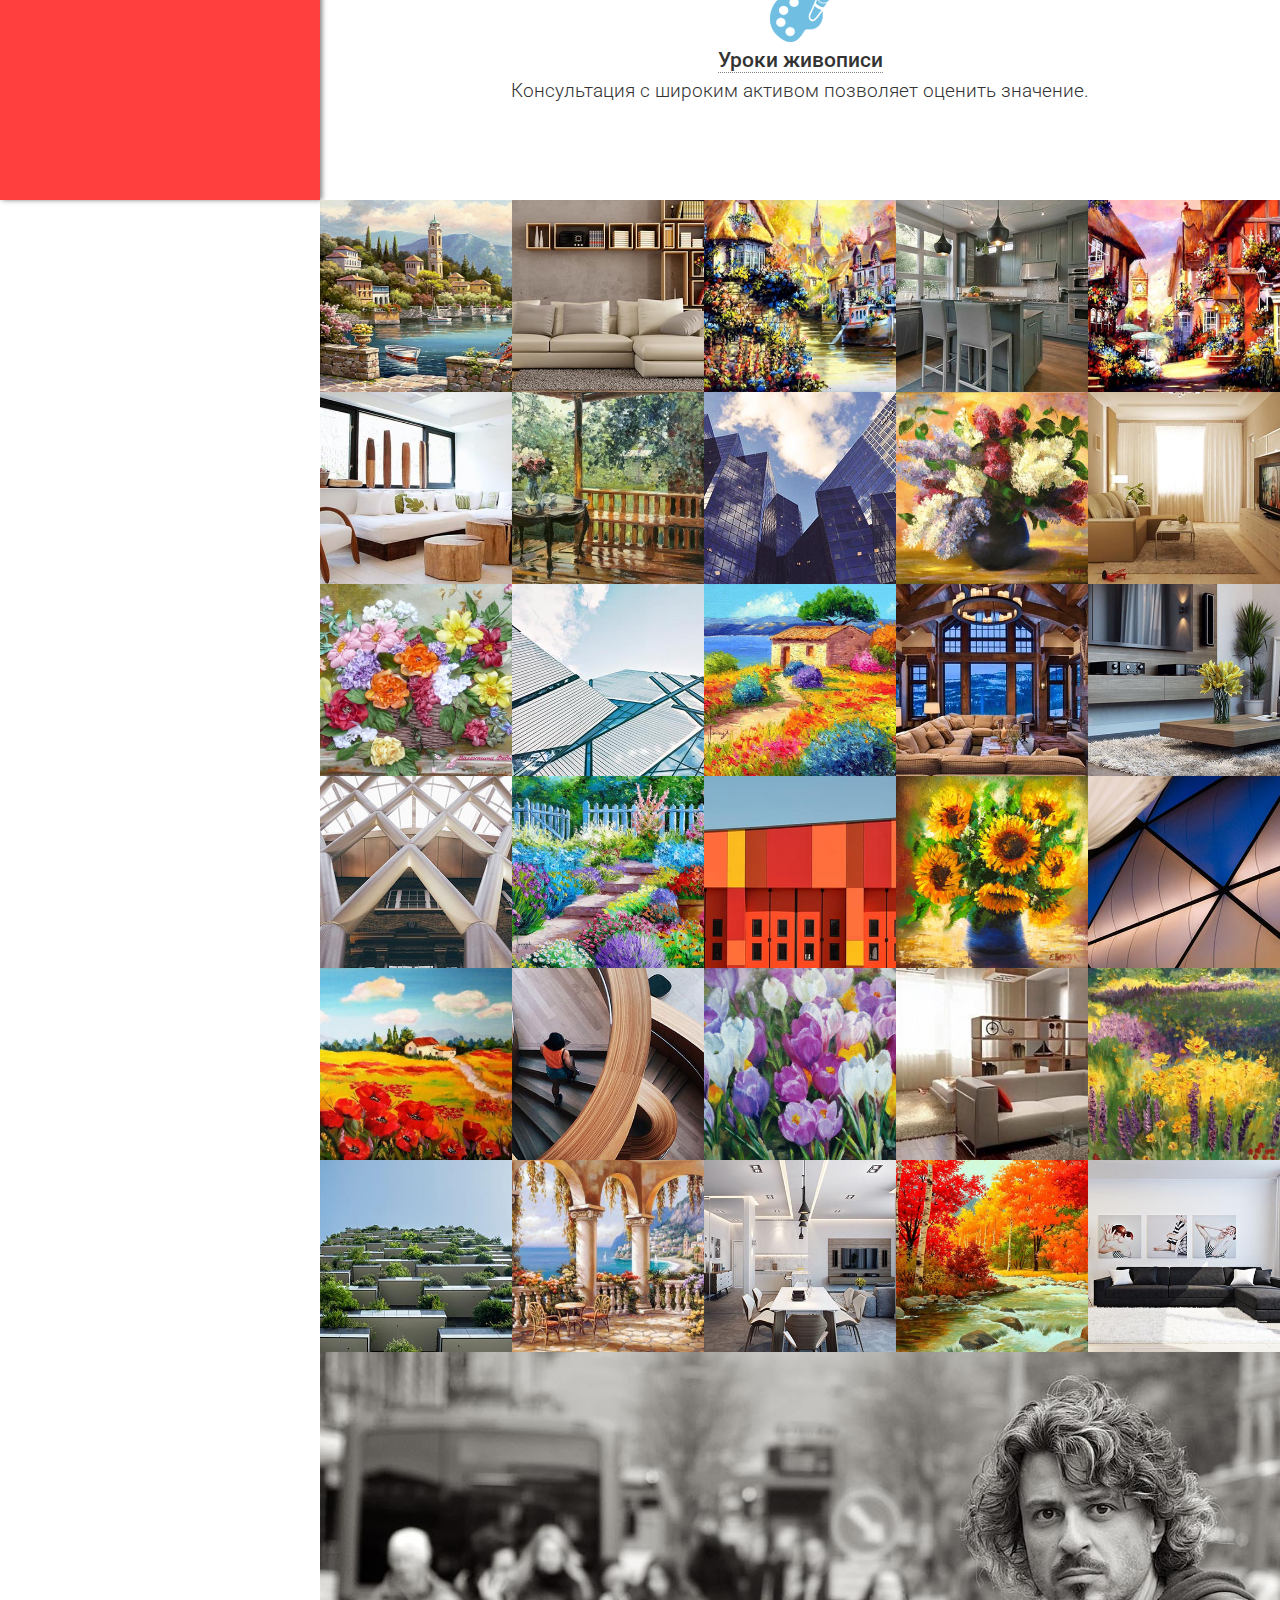
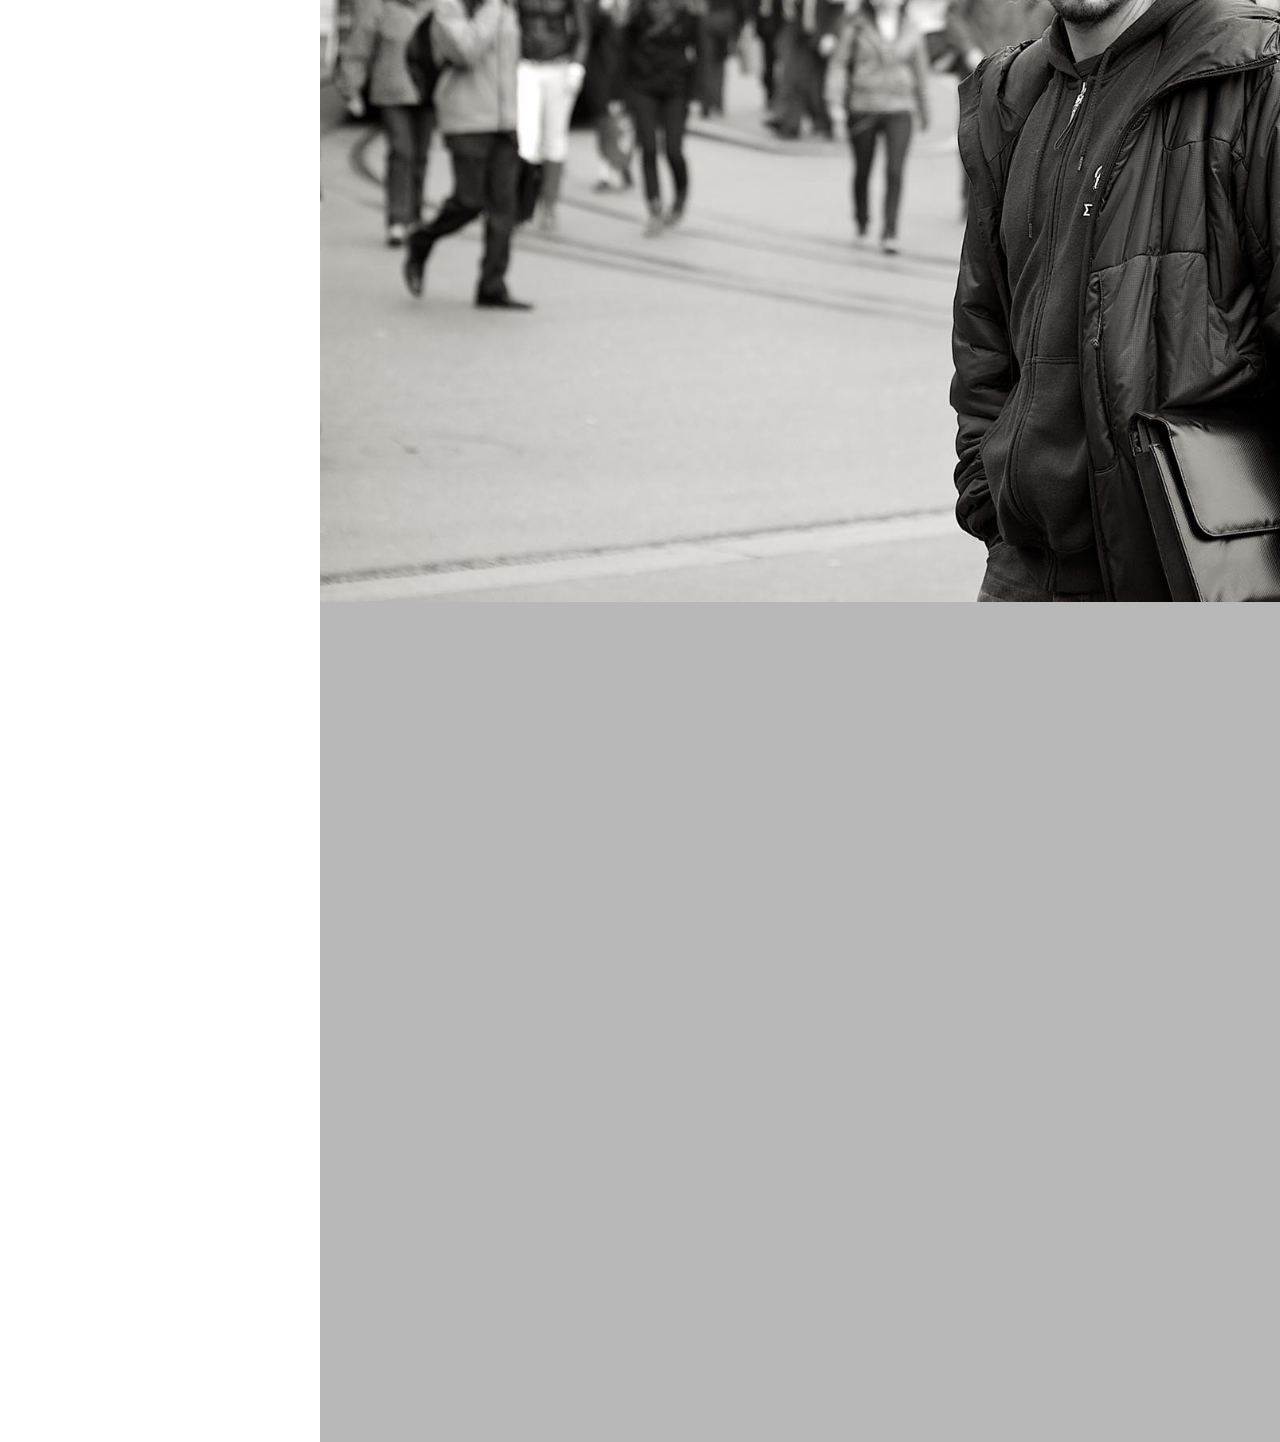
==== commit a9fdd02b: "Fixed errors" ====
--- a/projects/alex_ohman/index.html
+++ b/projects/alex_ohman/index.html
@@ -22,15 +22,15 @@
 	<meta http-equiv="X-UA-Compatible" content="IE=edge">
 	<meta name="viewport" content="width=device-width, initial-scale=1, maximum-scale=1">
 
-	<link rel="stylesheet" href="libs/bootstrap/css/bootstrap-grid.min.css">
+	<link rel="stylesheet" href="libs/bootstrap/bootstrap-grid.min.css">
 
 	<link type="text/css" rel="stylesheet" href="libs/font-awesome/css/font-awesome.min.css">
 	
-	<link rel="stylesheet" href="css/fonts.css">
-	<link rel="stylesheet" href="css/main.css">
-	<link rel="stylesheet" href="css/media.css">
-
-	<script src="libs/modernizr/modernizr.js"></script>
+	<link rel="stylesheet" href="css/fonts.min.css">
+	<link rel="stylesheet" href="css/main.min.css">
+	<link rel="stylesheet" href="css/media.min.css">
+
+	<script src="libs/modernizr/modernizr.min.js"></script>
 
 </head>
 
@@ -52,22 +52,22 @@
 
 	<nav>
 		<ul>
-			<a href="#services">
-				<li>Услуги</li>
+			<li>
+				<a href="#services">Услуги</a>
 				<span class="navIndicator"></span>
-			</a>
-			<a href="#portpholio">
-				<li>Портфолио</li>
+			</li>
+			<li>
+				<a href="#portpholio">Портфолио</a>
 				<span class="navIndicator"></span>
-			</a>
-			<a href="#about">
-				<li>О себе</li>
+			</li>
+			<li>
+				<a href="#about">О себе</a>
 				<span class="navIndicator"></span>
-			</a>
-			<a href="#contacts">
-				<li>Контакты</li>
+			</li>
+			<li>
+				<a href="#contacts">Контакты</a>
 				<span class="navIndicator"></span>
-			</a>
+			</li>
 		</ul>
 		<span class='toggleNav visible-sm visible-xs'><i class="fa fa-angle-double-down" aria-hidden="true"></i></span>
 	</nav>	
@@ -100,7 +100,7 @@
 			<article>
 				<div class="toggleService">
 					<div class="middleAlignBox">
-						<img  src="img/uslugi_desing.png">
+						<img src="img/uslugi_desing.png"  alt="Услуги">
 						<h3>
 							<span>Дизайн интерьера</span>
 						</h3>
@@ -108,7 +108,7 @@
 					</div>
 				</div>
 
-				<div  id="servicesBlock_1" class="contentService" rel="1">
+				<div  id="servicesBlock_1" class="contentService" data-servises-row-number="1">
 					<div class="row">
 
 						<div class="col-md-6">
@@ -124,122 +124,123 @@
 									<input type="text" name="name" placeholder="Ваше имя" required>
 									<input type="email" name="email" placeholder="Адрес электронной почты">
 									<input type="tel" name="phone" placeholder="Номер телефона" required>
-									<select name="quantity" required>
+									<select name="quantity">
 										<option value="1" selected>Дизайн помещения</option>
 										<option value="2">Архитектура</option>
 										<option value="3">Ландшафтный дизайн</option>
-										<textarea name="comments" placeholder="Дополнительный коментарий"></textarea>			    		
-									</fieldset>
-									<button class="btn" type="submit" name="submit">Заказать</button>
-								</form>
+									</select>
+									<textarea name="comments" placeholder="Дополнительный коментарий"></textarea>			    		
+								</fieldset>
+								<button class="btn" type="submit" name="submit">Заказать</button>
+							</form>
+						</div>
+
+					</div>	
+
+					<!-- Иконка закрыть -->
+					<div class="contentClose">
+						<i class="fa fa-angle-double-up" aria-hidden="true"></i>
+					</div>		
+				</div>
+			</article>
+
+			<article>
+				<div class="toggleService">
+					<div class="middleAlignBox">
+						<img src="img/uslugi_arts.png" alt="Картина">
+						<h3>
+							<span>Картины на заказ</span>
+						</h3>
+						<p>Разнообразный и богатый опыт организационной деятельности.</p>
+					</div>
+				</div>
+
+				<div  id="servicesBlock_2" class="contentService" data-servises-row-number="2">
+					<div class="row">
+
+						<div class="col-md-6">
+							<h4>Украсьте свой интерьер!</h4>
+							<p>Задача организации, в особенности же укрепление и развитие структуры позволяет выполнять важные задания по разработке систем массового участия. Равным образом укрепление и развитие структуры обеспечивает широкому кругу (специалистов) участие в формировании направлений прогрессивного развития..</p>
+							<img src="img/services_art.jpg" alt="Картина">						
+						</div>
+
+						<div class="col-md-6">
+							<form class="formWhite" action="#" method="post">
+								<fieldset>
+									<legend>Заказать картину</legend>
+									<input type="text" name="name" placeholder="Ваше имя" required>
+									<input type="email" name="email" placeholder="Адрес электронной почты">
+									<input type="tel" name="phone" placeholder="Номер телефона" required>
+									<select name="quantity">
+										<option value="1" selected>50x40 см</option>
+										<option value="2">40x50 см</option>
+										<option value="3">50x60 см</option>
+										<option value="4">60x70 см</option>
+										<option value="5">70x80 см</option>
+									</select>
+									<textarea name="comments" placeholder="Дополнительный коментарий"></textarea>		    		
+								</fieldset>
+								<button class="btn" type="submit" name="submit">Заказать</button>
+							</form>
+						</div>
+
+					</div>	
+
+					<!-- Иконка закрыть -->
+					<div class="contentClose">
+						<i class="fa fa-angle-double-up" aria-hidden="true"></i>
+					</div>				
+				</div>	
+			</article>
+
+			<article>
+				<div class="toggleService">
+					<div class="middleAlignBox">
+						<img src="img/uslugi_lessons.png" alt="Урок">
+						<h3>
+							<span>Уроки живописи</span>
+						</h3>
+						<p>Консультация с широким активом позволяет оценить значение.</p>
+					</div>
+				</div>
+
+				<div id="servicesBlock_3" class="contentService" data-servises-row-number="3">
+					<div class="row">
+
+						<div class="col-md-6">
+							<h4>Украсьте свой интерьер!</h4>
+							<p>Задача организации, в особенности же укрепление и развитие структуры позволяет выполнять важные задания по разработке систем массового участия.</p>
+							<form class="formWhite" action="#" method="post">
+								<fieldset>
+									<legend>Записаться на индивидуальное занятие</legend>
+									<input type="text" name="name" placeholder="Ваше имя" required>
+									<input type="tel" name="phone" placeholder="Номер телефон" required>
+								</fieldset>
+								<button class="btn" type="submit" name="submit">Записаться</button>
+							</form>					
+						</div>
+
+						<div class="col-md-6">
+							<h4>Занятия для детей</h4>
+							<p> С другой стороны консультация с широким активом позволяет оценить значение систем массового участия. Задача организации.</p>
+							<div class="shleude">
+								Каждую пятницу
+								c 17:00-17:45
 							</div>
-
-						</div>	
-
-						<!-- Иконка закрыть -->
-						<div class="contentClose">
-							<i class="fa fa-angle-double-up" aria-hidden="true"></i>
-						</div>		
+							<img src="img/services_masterclass.jpg" alt="">
+						</div>
 					</div>
-				</article>
-
-				<article>
-					<div class="toggleService">
-						<div class="middleAlignBox">
-							<img src="img/uslugi_arts.png">
-							<h3>
-								<span>Картины на заказ</span>
-							</h3>
-							<p>Разнообразный и богатый опыт организационной деятельности.</p>
-						</div>
-					</div>
-
-					<div  id="servicesBlock_2" class="contentService" rel="2">
-						<div class="row">
-
-							<div class="col-md-6">
-								<h4>Украсьте свой интерьер!</h4>
-								<p>Задача организации, в особенности же укрепление и развитие структуры позволяет выполнять важные задания по разработке систем массового участия. Равным образом укрепление и развитие структуры обеспечивает широкому кругу (специалистов) участие в формировании направлений прогрессивного развития..</p>
-								<img src="img/services_art.jpg" alt="Картина">						
-							</div>
-
-							<div class="col-md-6">
-								<form class="formWhite" action="#" method="post">
-									<fieldset>
-										<legend>Заказать картину</legend>
-										<input type="text" name="name" placeholder="Ваше имя" required>
-										<input type="email" name="email" placeholder="Адрес электронной почты">
-										<input type="tel" name="phone" placeholder="Номер телефона" required>
-										<select name="quantity" required>
-											<option value="1" selected>50x40 см</option>
-											<option value="2">40x50 см</option>
-											<option value="3">50x60 см</option>
-											<option value="4">60x70 см</option>
-											<option value="5">70x80 см</option>
-										</select>
-										<textarea name="comments" placeholder="Дополнительный коментарий"></textarea>		    		
-									</fieldset>
-									<button class="btn" type="submit" name="submit">Заказать</button>
-								</form>
-							</div>
-
-						</div>	
-
-						<!-- Иконка закрыть -->
-						<div class="contentClose">
-							<i class="fa fa-angle-double-up" aria-hidden="true"></i>
-						</div>				
+
+					<!-- Иконка закрыть -->
+					<div class="contentClose">
+						<i class="fa fa-angle-double-up" aria-hidden="true"></i>
 					</div>	
-				</article>
-
-				<article>
-					<div class="toggleService">
-						<div class="middleAlignBox">
-							<img src="img/uslugi_lessons.png">
-							<h3>
-								<span>Уроки живописи</span>
-							</h3>
-							<p>Консультация с широким активом позволяет оценить значение.</p>
-						</div>
-					</div>
-
-					<div id="servicesBlock_3" class="contentService" rel="3">
-						<div class="row">
-
-							<div class="col-md-6">
-								<h4>Украсьте свой интерьер!</h4>
-								<p>Задача организации, в особенности же укрепление и развитие структуры позволяет выполнять важные задания по разработке систем массового участия.</p>
-								<form class="formWhite" action="#" method="post">
-									<fieldset>
-										<legend>Записаться на индивидуальное занятие</legend>
-										<input type="text" name="name" placeholder="Ваше имя" required>
-										<input type="tel" name="phone" placeholder="Номер телефон" required>
-									</fieldset>
-									<button class="btn" type="submit" name="submit">Записаться</button>
-								</form>					
-							</div>
-
-							<div class="col-md-6">
-								<h4>Занятия для детей</h4>
-								<p> С другой стороны консультация с широким активом позволяет оценить значение систем массового участия. Задача организации.</p>
-								<div class="shleude">
-									Каждую пятницу
-									<time>c 17:00-17:45</time>
-								</div>
-								<img src="img/services_masterclass.jpg" alt="">
-							</div>
-						</div>
-
-						<!-- Иконка закрыть -->
-						<div class="contentClose">
-							<i class="fa fa-angle-double-up" aria-hidden="true"></i>
-						</div>	
-
-					</div>	
-				</article>
-			</div>
-		</div>
-	</section>
+
+				</div>	
+			</article>
+		</div>
+	</div>
+</section>
 
 
 
@@ -362,11 +363,13 @@
 			<div class="popUpWindow">
 				<i class="popUpClose fa fa-times" aria-hidden="true"></i>
 				<form class="formWhite" action="#" method="post">
-					<legend>Задать вопрос</legend>
-					<input type="text" name="name" placeholder="Имя" required>
-					<input type="email" name="phone" placeholder="Электронная почта" required>
-					<textarea name="comments" placeholder="Сообщение"></textarea>
-					<button class="btn " type="submit" name="submit">Написать</button>
+					<fieldset>					
+						<legend>Задать вопрос</legend>
+						<input type="text" name="name" placeholder="Имя" required>
+						<input type="email" name="phone" placeholder="Электронная почта" required>
+						<textarea name="comments" placeholder="Сообщение"></textarea>
+						<button class="btn " type="submit" name="submit">Написать</button>
+					</fieldset>
 				</form>
 			</div>
 		</div>
@@ -378,10 +381,12 @@
 			<div class="popUpWindow">
 				<i class="popUpClose fa fa-times" aria-hidden="true"></i>
 				<form class="formWhite" action="#" method="post">
-					<legend>Заказать звонок</legend>
-					<input type="text" name="name" placeholder="Имя" required>
-					<input type="tel" name="phone" placeholder="Номер телефона" required>
-					<button class="btn btn-white btn-con" type="submit" name="submit">Позвоните мне</button>
+					<fieldset>
+						<legend>Заказать звонок</legend>
+						<input type="text" name="name" placeholder="Имя" required>
+						<input type="tel" name="phone" placeholder="Номер телефона" required>
+						<button class="btn btn-white btn-con" type="submit" name="submit">Позвоните мне</button>
+					</fieldset>
 				</form>
 			</div>
 		</div>
@@ -405,7 +410,11 @@
 		<a  href="#"><i class="fa fa-vk" aria-hidden="true"></i></a>
 	</div>
 
-	<small><a href="#">Сайт сделан в студии &laquoАСТ-Дизайн&raquo</a></small>
+	<small>
+		<a href="https://ast-desing.github.io/projects/my_portpholio/">Сайт сделан в студии <br>
+			АСТ-Дизайн
+		</a>
+	</small>
 </footer>
 
 
@@ -422,8 +431,8 @@
 
 <script src="libs/jquery/jquery-1.11.2.min.js"></script>
 <script src="libs/waypoints/waypoints.min.js"></script>
-<script src="libs/owl-carousel/owl.carousel.js"></script>
-<script src="js/common.js"></script>
+<script src="libs/owl-carousel/owl.carousel.min.js"></script>
+<script src="js/common.min.js"></script>
 
 </body>
 </html>--- a/projects/alex_ohman/css/fonts.min.css
+++ b/projects/alex_ohman/css/fonts.min.css
@@ -0,0 +1 @@
+@font-face{font-family:RobotoRegular;src:url(../fonts/RobotoRegular/RobotoRegular.eot);src:url(../fonts/RobotoRegular/RobotoRegular.eot?#iefix) format("embedded-opentype"),url(../fonts/RobotoRegular/RobotoRegular.woff) format("woff"),url(../fonts/RobotoRegular/RobotoRegular.ttf) format("truetype");font-style:normal;font-weight:400}--- a/projects/alex_ohman/css/main.min.css
+++ b/projects/alex_ohman/css/main.min.css
@@ -0,0 +1 @@
+.cf,.cf:after{clear:both}a,abbr,acronym,address,applet,article,aside,audio,b,big,blockquote,body,canvas,caption,center,cite,code,dd,del,details,dfn,div,dl,dt,em,embed,fieldset,figcaption,figure,footer,form,h1,h2,h3,h4,h5,h6,header,hgroup,html,i,iframe,img,ins,kbd,label,legend,li,mark,menu,nav,object,ol,output,p,pre,q,ruby,s,samp,section,small,span,strike,strong,sub,summary,sup,table,tbody,td,tfoot,th,thead,time,tr,tt,u,ul,var,video{margin:0;padding:0;border:0;font:inherit;vertical-align:baseline}h2,p{margin-bottom:.7em}article,aside,details,figcaption,figure,footer,header,hgroup,menu,nav,section{display:block}body{line-height:1;font-family:Roboto,"Open Sans","Helvetica Neue",Helvetica,Arial,sans-serif;font-size:100%}ol,ul{list-style:none}blockquote,q{quotes:none}blockquote:after,blockquote:before,q:after,q:before{content:'';content:none}table{border-collapse:collapse;border-spacing:0}.cf:after,.cf:before{content:"";display:table}.btn,nav li{display:inline-block}.cf{zoom:1}html.js .loader{background:#fff;bottom:0;height:100%;left:0;position:fixed;right:0;top:0;width:100%;z-index:9999}html.js .loader_inner{background-image:url(../img/preloader.gif);background-size:cover;background-repeat:no-repeat;background-position:center center;background-color:#fff;height:60px;width:60px;margin-top:-30px;margin-left:-30px;left:50%;top:50%;position:absolute}h2{font-size:210%;font-weight:700;color:#fff}aside p,h3{font-size:110%}h3{font-weight:500;margin-bottom:.5em}.btn,p{font-weight:300}a{color:#000;text-decoration:none}aside{position:fixed;top:60px;height:100vh;left:-26%;width:25%;-webkit-transition:all .4s ease;-o-transition:all .4s ease;transition:all .4s ease;padding:50px 2% 50px 5%}.asideActive{left:0}.firstAside{position:absolute;top:100vh}aside p{color:#fff}.btn{padding:.6em 1.1em;border-width:1px;border-style:solid;font-size:120%;width:auto;background:rgba(0,0,0,0);cursor:pointer;-webkit-transition:all .4s;-o-transition:all .4s;transition:all .4s}.btnContainer{margin-top:20px;margin-bottom:20px}input,legend,select,textarea{font-weight:300;margin-bottom:.6em}.btnWhite{border-color:#fff;color:#fff}.btnBlack:hover,.btnWhite:hover{background:#fff;color:#000}input,select,textarea{display:block;font-size:120%;padding:.4em .8em;width:100%;border:0}textarea{height:100px}legend{font-size:150%}.formWhite button,.formWhite input,.formWhite select,.formWhite textarea{border:1px solid #CDCDCD}.formWhite button:hover{background:#FFA31C;cursor:pointer}.middleAlignBox{max-height:100%;width:100%;position:absolute;top:50%;text-align:center}header{position:fixed;top:0;width:100%;height:60px;background:#fff;z-index:9999;padding-left:40px;padding-right:40px}header h1{float:left;font:400 150%/60px 'Russo One',"Open Sans","Helvetica Neue",Helvetica,Arial,sans-serif}nav{float:right;font-weight:300;text-align:right;line-height:60px;-webkit-transition:all 1s;-o-transition:all 1s;transition:all 1s}.about aside p,.contacts p,.portpholio aside p,.services aside p{line-height:1.1em}nav li{position:relative;font-size:120%;padding:0 .7em}nav li:hover{background:#E8E8E8;cursor:pointer}.navIndicator{position:absolute;left:0;bottom:0;width:0;height:5px;-webkit-transition:all .4s ease;-o-transition:all .4s ease;transition:all .4s ease}.linkActive .navIndicator,.services,.wallpaper{width:100%}nav a[href='#services']+.navIndicator{background:#FF3E3E}nav a[href='#portpholio']+.navIndicator{background:#76AEE7}nav a[href='#about']+.navIndicator{background:#565654}nav a[href='#contacts']+.navIndicator{background:#FEBA00}.toggleNav{position:absolute;font-size:200%;right:40px;-webkit-transition:all 1s;-o-transition:all 1s;transition:all 1s;-webkit-transform:rotate(0);-ms-transform:rotate(0);-o-transform:rotate(0);transform:rotate(0)}.openNav{top:0}.openNav .toggleNav{-webkit-transform:rotate(180deg);-ms-transform:rotate(180deg);-o-transform:rotate(180deg);transform:rotate(180deg)}.wallpaper{height:100vh;min-height:100%;background:url(../img/background.jpg);background-size:cover;background-repeat:no-repeat}.headline{text-align:center;padding:2em .3em;background:rgba(255,255,255,.45)}.headline h2{font-size:250%;color:#3e3e3e;margin-bottom:.4em}.headline h3{font-size:150%}.services aside{background:#FF3E3E;-webkit-box-shadow:2px 0 5px rgba(0,0,0,.5);box-shadow:2px 0 5px rgba(0,0,0,.5);-webkit-transition:none;-o-transition:none;transition:none}.popUpClose,.toggleService{-webkit-transition:all .4s;-o-transition:all .4s}.services article{font-size:120%;text-align:left;overflow:hidden}.contentClose,.mapWallpaper,.work{text-align:center}.toggleService{height:33.33333vh;position:relative;transition:all .4s}.toggleService:hover{background:#F2F2F2;cursor:pointer;-webkit-box-shadow:inset 0 1px 10px rgba(0,0,0,.2);box-shadow:inset 0 1px 10px rgba(0,0,0,.2)}.toggleService span{border-bottom:1px dotted gray}.contentService{overflow:hidden;padding-left:3%;padding-right:3%;-webkit-transition:all .4s .4s;-o-transition:all .4s .4s;transition:all .4s .4s}.servicesActive .toggleService{height:175px}.servicesActive .toggleService:hover{cursor:default;background:#fff;-webkit-box-shadow:none;box-shadow:none}.servicesActive span{border:0}.contentService div[class^=col]{padding-left:5%;padding-right:5%}.contentService img{width:100%;display:block}.contentService h4{font-size:130%;font-weight:400;margin-bottom:15px}.contentClose{margin-top:20px;margin-bottom:20px;padding-top:10px;padding-bottom:10px;font-size:200%;cursor:pointer}.work span,footer small{font-weight:300;margin-bottom:10px}.contentClose:hover{background:#F1F1F1}.portpholio aside{background:#76AEE7}.porthpolioWorksContaier a{display:block;width:20%;float:left;opacity:1;-webkit-transition:all .2s;-o-transition:all .2s;transition:all .2s}.portpholio img{width:100%;display:block}.portpholio a:hover{opacity:.8}.about aside{background:#565654}.aboutPhoto{height:calc(100vh - 50px);height:-moz-calc(100vh - 50px);height:-webkit-calc(100vh - 50px);background-image:url(../img/about_photo.jpg);-webkit-background-size:cover;background-size:cover}.contacts aside{background:#FEBA00}.popUpContainer{position:fixed;background:rgba(0,0,0,.5);top:0;width:100%;height:100vh;left:0;z-index:9999}.popUpWindow{position:relative;width:30%;padding:3%;background:#fff;margin-left:auto;margin-right:auto}.mapWallpaper,.popUpClose{position:absolute;cursor:pointer}.popUpClose{font-size:200%;top:2%;right:2%;transition:all .4s}.mapText,.mapWallpaper{-webkit-transition:all .4s;-o-transition:all .4s}.popUpClose:hover{color:#FF6C6C}.map{height:calc(100vh - 60px);height:-moz-calc(100vh - 60px);height:-webkit-calc(100vh - 60px);z-index:1}.map iframe{width:100%;height:100%;display:block}.mapWallpaper{width:100%;height:100%;background:rgba(20,20,20,.3);-webkit-background-size:cover;background-size:cover;display:inline-block;overflow:hidden;transition:all .4s}.mapWallpaper:hover{background:rgba(20,20,20,.6)}.mapText{opacity:0;transition:all .4s}.togglePortpholioNav,footer{-webkit-transition:all .4s;-o-transition:all .4s}.mapText h2{font-size:150%;color:#fff;font-weight:300;display:inline-block}.mapText span{font-size:200%;color:#fff;display:block}.mapTextActive{opacity:1}footer{position:fixed;width:20%;bottom:-50vh;z-index:999;padding-left:5%;padding-right:2%;padding-bottom:20px;color:#fff;transition:all .4s}footer small{font-size:120%;display:block;margin-top:10px}.social a{font-size:150%;display:inline-block;margin-right:2%}footer a{font-size:70%;color:#fff}.footerActive{bottom:0!important}.togglePortpholioNav{display:block;float:right;font-size:150%;line-height:60px;transition:all .4s;-webkit-transform:rotate(0);-ms-transform:rotate(0);-o-transform:rotate(0);transform:rotate(0)}.portpholioNav a,.portpholioSidePanel{-webkit-transition:all .4s;-o-transition:all .4s}.openPortpholioNav{-webkit-transform:rotate(180deg);-ms-transform:rotate(180deg);-o-transform:rotate(180deg);transform:rotate(180deg)}.portpholioLink{color:#000;float:left;margin-left:2%;font-size:130%;line-height:60px;font-weight:300}.portpholioSidePanel{left:0;background:#383838;padding:0;width:20%;z-index:999;transition:all .4s}.portpholioNav a{display:block;font-size:150%;color:#fff;font-weight:300;transition:all .4s;padding:.5em 5% .5em 20%}.portpholioNav .active a[href='desing.html'],.portpholioNav a[href='desing.html']:hover{background:#76AEE7}.portpholioNav .active a[href='arts.html'],.portpholioNav a[href='arts.html']:hover{background:#EB5958}.portpholioSwitcher{margin-top:15px}.portpholioSwitcher li{cursor:pointer;color:#fff;font-size:120%;font-weight:300;-webkit-transition:all .4s;-o-transition:all .4s;transition:all .4s;padding:.2em 5% .2em 20%}.portpholioSwitcher li:hover{background:#6D6D6D}.portpholioSwitcher span{border-bottom:1px dotted #fff}.activeSwitcher{background:#466669}.activeSwitcher:hover{cursor:default!important;background:#466669!important}.activeSwitcher span{border:none}.worksContainer{padding-top:60px;padding-left:20%}.work{float:left;width:33.3333%;overflow:hidden;-webkit-transition:all .8s;-o-transition:all .8s;transition:all .8s}.work:hover{cursor:pointer;opacity:.8}.work span{display:inline-block;font-size:120%;padding:.4em}.work img{width:100%;display:block}.hideWork{width:0;opacity:0}.projectContainer{position:fixed;top:60px;bottom:0;left:0;right:0;background:#383838;z-index:9999}.projectAside{right:0;left:auto;padding-right:5%;padding-left:3%;background:#191919}.projectAside h2{font-size:180%;font-weight:500}.projectAside p{font-weight:300;margin-bottom:5px;font-size:100%;line-height:normal}.projectAside b{font-weight:500}.projectSliderContainer{width:75%;height:100%;position:relative;text-align:center}.carouselContainer{position:absolute;width:100%}.owl-carousel img{display:block;width:100%;height:auto}.owl-buttons div{position:absolute;top:50%}.owl-prev{left:0}.owl-next{right:0}.projectClose{position:absolute;color:#fff;font-size:200%;top:15px;right:15px;opacity:.8}.projectClose:hover{cursor:pointer;opacity:1}.artImg{max-width:100%;max-height:100%}.floater{float:left;width:100%;height:50%}.owl-theme .owl-controls{margin:0}.owl-pagination{display:none}.portpholioFooter{bottom:0;padding-left:4%}--- a/projects/alex_ohman/css/media.min.css
+++ b/projects/alex_ohman/css/media.min.css
@@ -0,0 +1 @@
+@media only screen and (max-width :992px){footer,nav a{text-align:center}footer,footer a{color:#000}.owl-pagination,nav a{display:block}aside{position:static!important;height:auto;width:100%}nav{position:absolute;top:-240px;right:0;left:0}.portpholioPrimaryNav,footer{position:static}nav a{font-size:120%;margin:0;background:#fff}.wallpaper{height:700px}.aboutPhoto,.toggleService{height:250px}.services form{margin-top:15px}.portpholio a{width:33.33333%}.popUpWindow{width:80%;padding:5%}.mapText{opacity:1}.map{height:700px}footer{width:100%;height:auto;padding:15px}.portpholioSidePanel{position:fixed!important;left:-80%;height:100vh;width:80%}.openSidePanel{left:0}.worksContainer{padding-left:0}.work{width:100%}.projectAside{padding-bottom:10px}.projectContainer{bottom:auto;height:calc(100vh - 60px);height:-moz-calc(100vh - 60px);height:-webkit-calc(100vh - 60px);overflow:auto}.projectSliderContainer{width:100%;height:auto}.projectSliderContainer .middleAlignBox{position:static;margin-top:0!important}.hideWork{width:0}}@media only screen and (max-width :768px){.animated{-o-transition-property:none!important;-moz-transition-property:none!important;-ms-transition-property:none!important;-webkit-transition-property:none!important;transition-property:none!important;-o-transform:none!important;-moz-transform:none!important;-ms-transform:none!important;-webkit-transform:none!important;transform:none!important;-webkit-animation:none!important;-moz-animation:none!important;-o-animation:none!important;-ms-animation:none!important;animation:none!important}}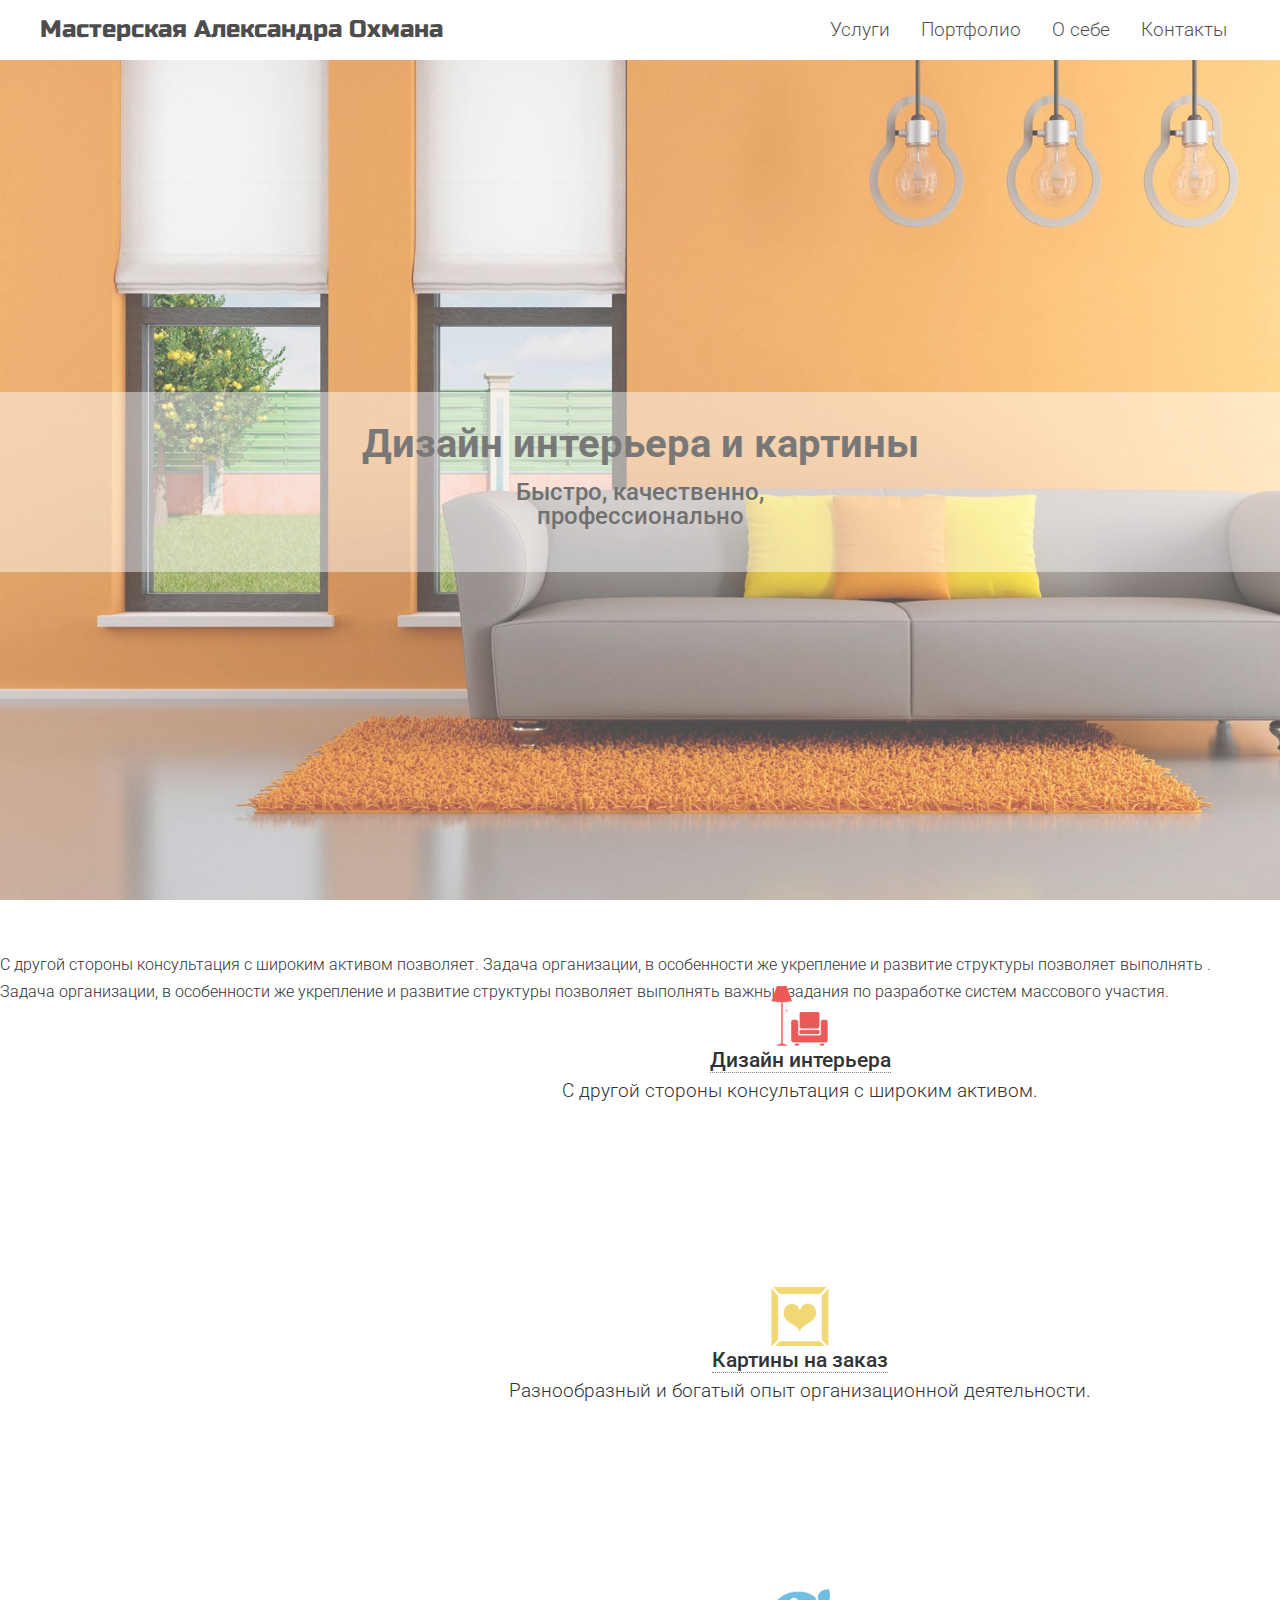
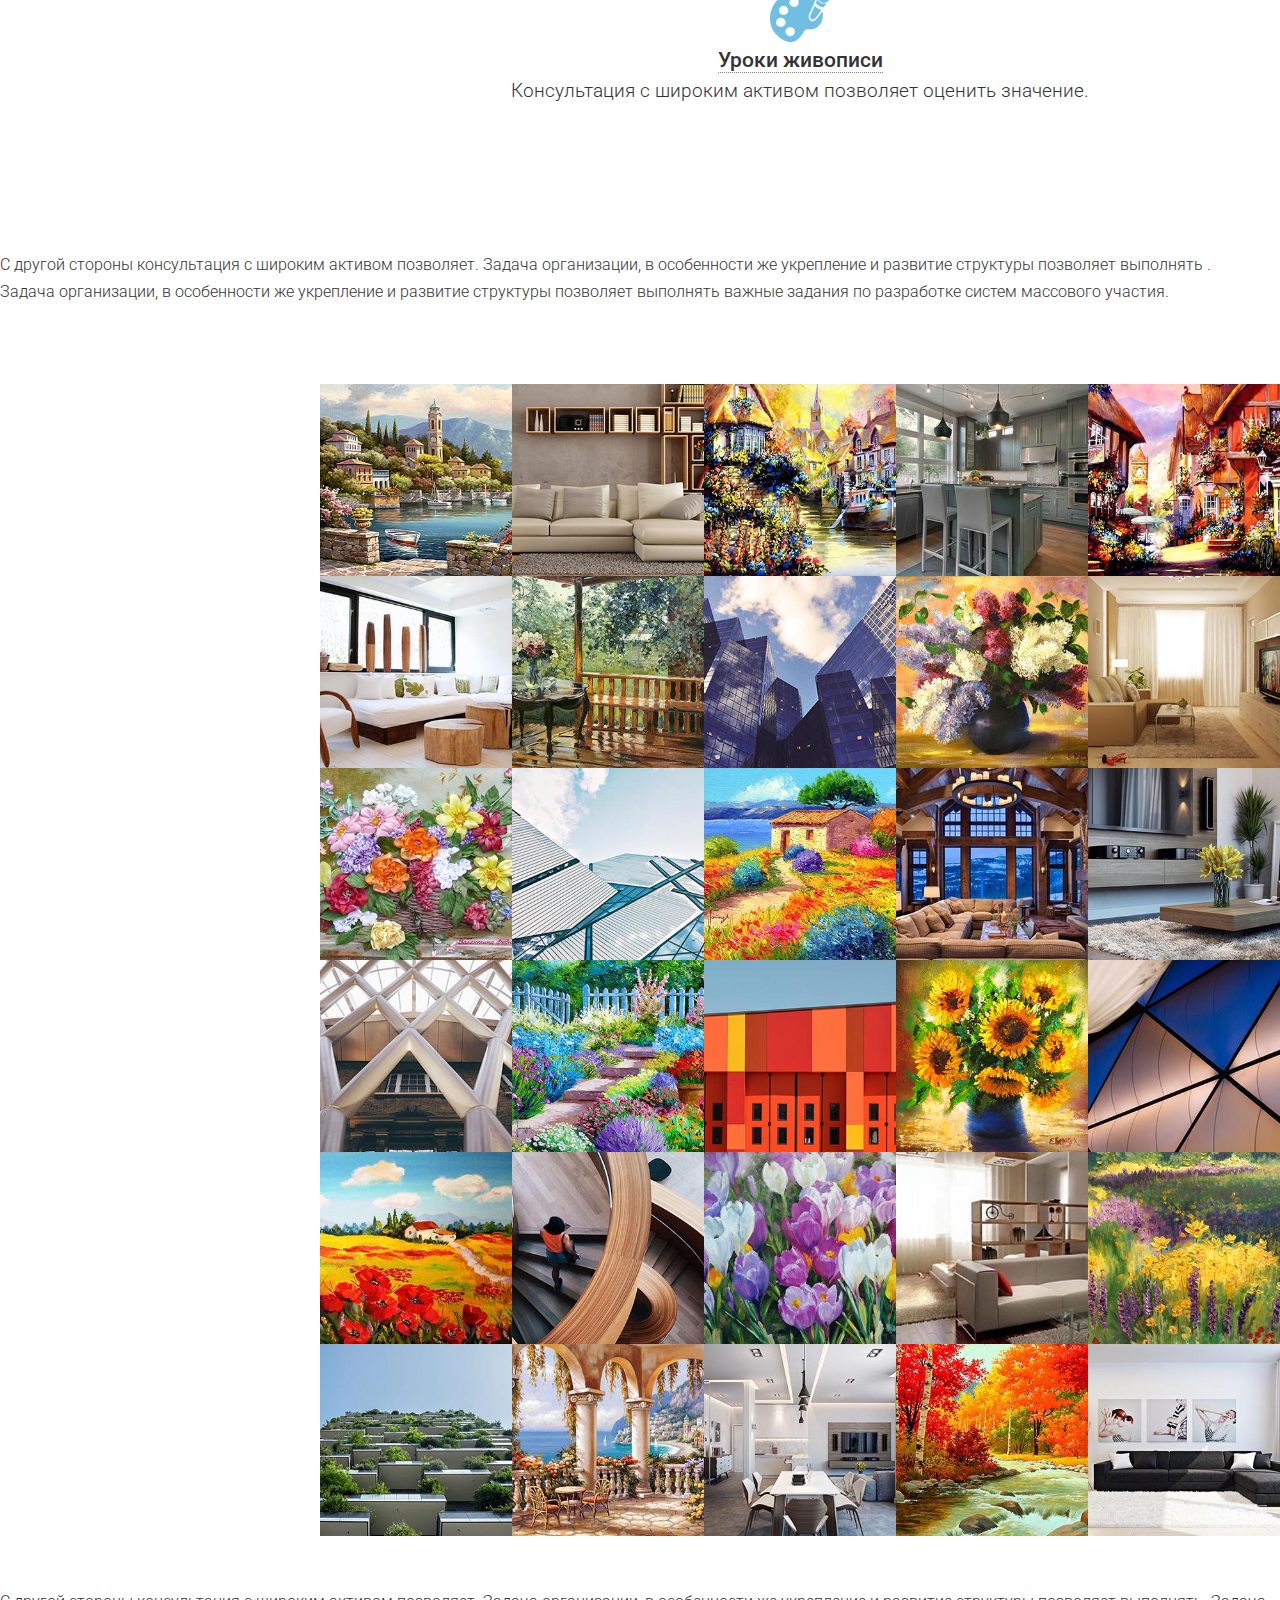
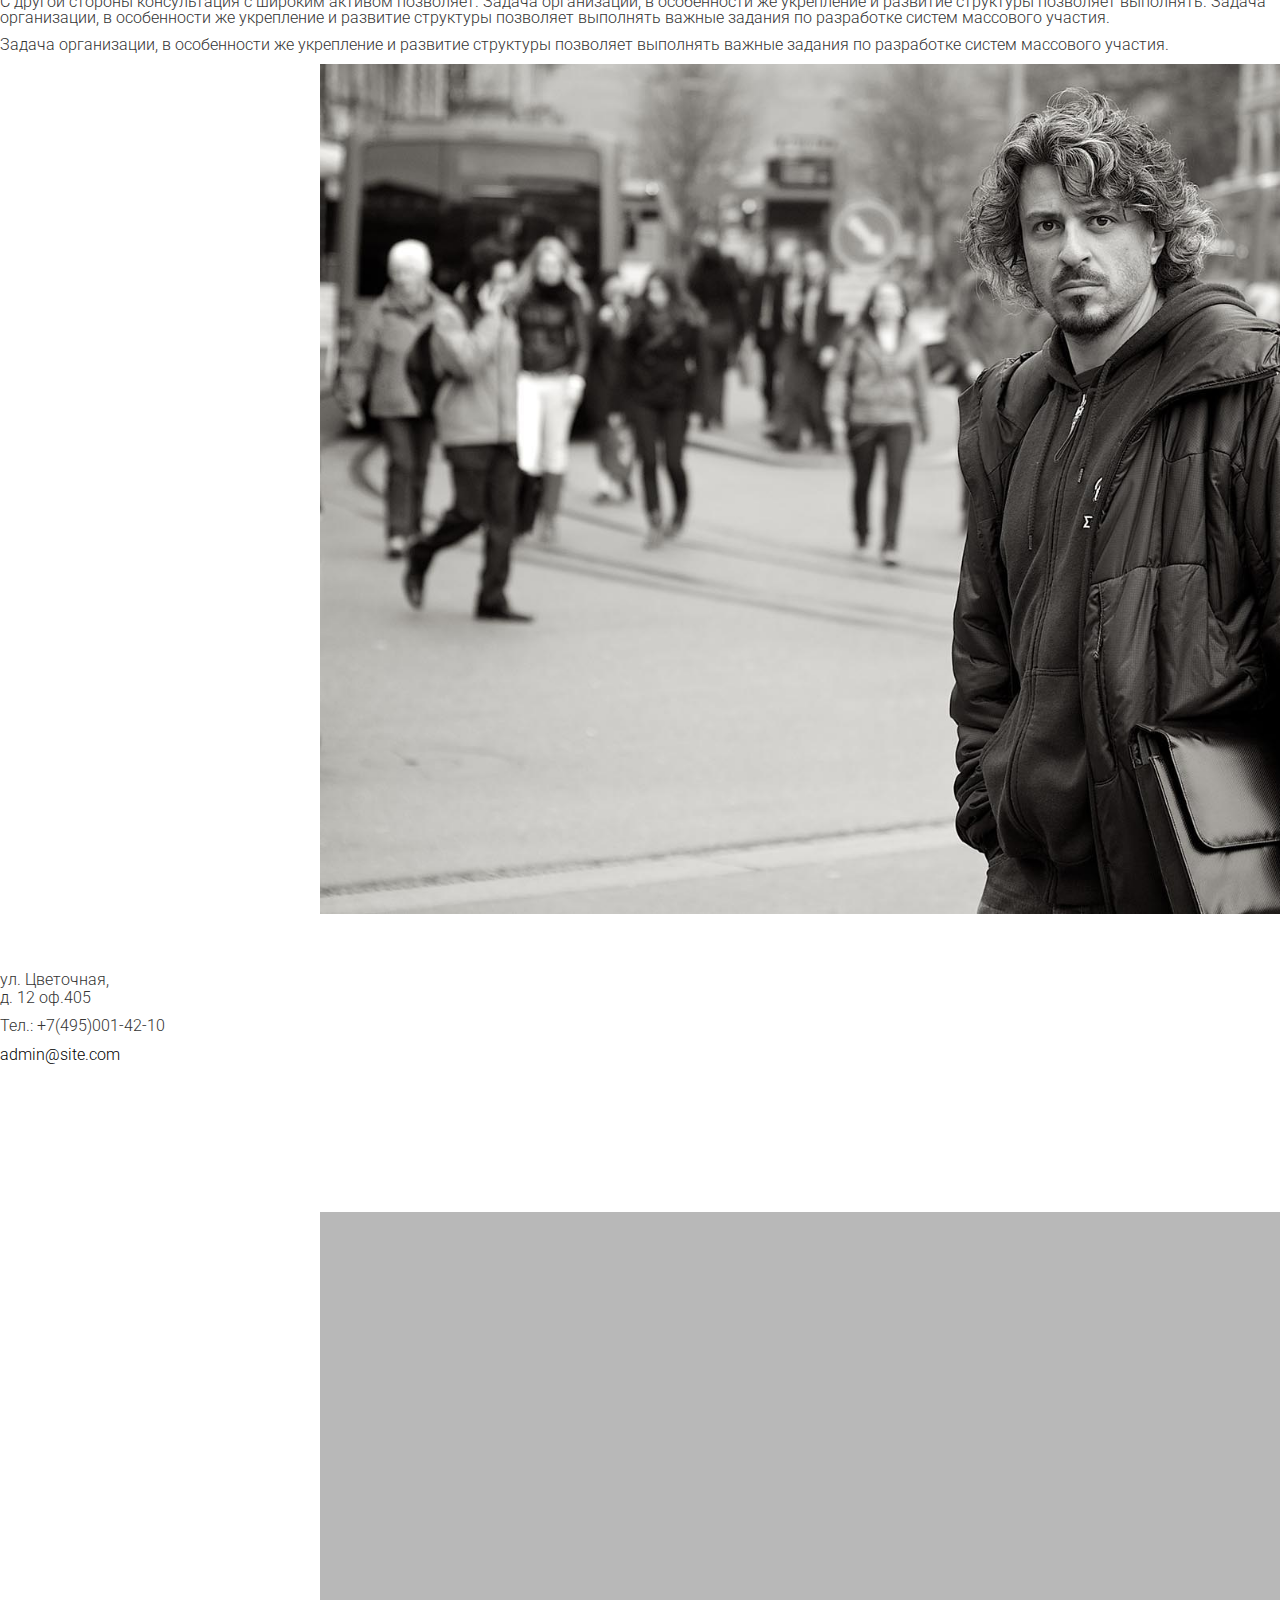
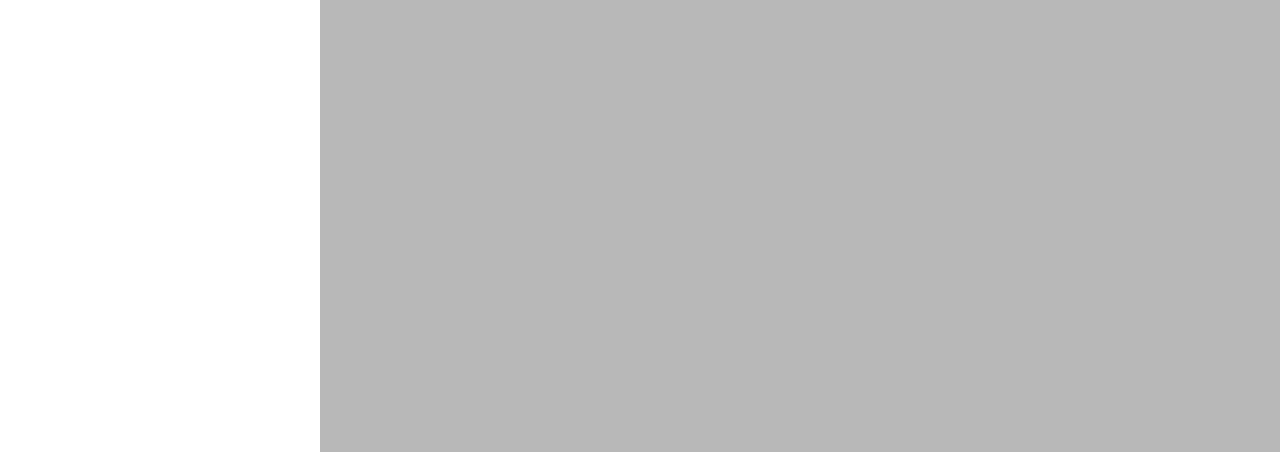
==== commit ae39bd23: "fixed W3C warnings" ====
--- a/projects/alex_ohman/index.html
+++ b/projects/alex_ohman/index.html
@@ -89,11 +89,11 @@
 <section id="services" class="services sectionContent container-fluid">
 	<div class="row">
 
-		<aside class="servicesAside asideActive firstAside">
+		<div class="aside servicesAside asideActive firstAside">
 			<h2>Широкий выбор услуг</h2>
 			<p>С другой стороны консультация с широким активом позволяет. Задача организации, в особенности же укрепление и развитие структуры позволяет выполнять . </p> 				
 			<p>Задача организации, в особенности же укрепление и развитие структуры позволяет выполнять важные задания по разработке систем массового участия. </p>
-		</aside>
+		</div>
 
 		<div class="col-md-offset-3 col-md-9">
 
@@ -252,7 +252,7 @@
 <section id="portpholio" class="portpholio sectionContent container-fluid">
 	<div class="row">
 
-		<aside class="portpholioAside">
+		<div class="aside portpholioAside">
 			<h2>Более 170 довольных клиентов!</h2>
 			<p>С другой стороны консультация с широким активом позволяет. Задача организации, в особенности же укрепление и развитие структуры позволяет выполнять . </p> 
 			<p>Задача организации, в особенности же укрепление и развитие структуры позволяет выполнять важные задания по разработке систем массового участия. </p>	
@@ -261,7 +261,7 @@
 					<span class="btn btnWhite">Портфолио</span>
 				</a>
 			</div>
-		</aside>
+		</div>
 
 		<div class="porthpolioWorksContaier col-md-9 col-md-offset-3">
 			<a href="desing.html"><img src="img/portpholio_prew/1-mpp.jpg" alt="Работа"></a>
@@ -307,11 +307,11 @@
 <section id="about" class="about sectionContent container-fluid">
 	<div class="row">
 
-		<aside class="aboutAside">
+		<div class="aside aboutAside">
 			<h2>Александр Охман</h2>
 			<p>С другой стороны консультация с широким активом позволяет. Задача организации, в особенности же укрепление и развитие структуры позволяет выполнять. Задача организации, в особенности же укрепление и развитие структуры позволяет выполнять важные задания по разработке систем массового участия. </p> 
 			<p>Задача организации, в особенности же укрепление и развитие структуры позволяет выполнять важные задания по разработке систем массового участия. </p>
-		</aside>	
+		</div>	
 		
 		<div class="aboutPhoto col-md-9 col-md-offset-3">
 			
@@ -329,7 +329,7 @@
 <section id="contacts" class="contacts sectionContent container-fluid">
 	<div class="row">
 
-		<aside class="contactsAside">
+		<div class="aside contactsAside">
 			<h2>г. Москва</h2>
 			<p>ул. Цветочная, <br> д. 12 оф.405 </p> 
 			<p>Тел.: +7(495)001-42-10</p>
@@ -342,7 +342,7 @@
 			<div id="sendMassage"  class="btnContainer">
 				<span class="btn btnWhite">Написать сообщение</span>
 			</div>
-		</aside>
+		</div>
 
 
 		<div class="map col-md-9 col-md-offset-3">
--- a/projects/alex_ohman/css/main.min.css
+++ b/projects/alex_ohman/css/main.min.css
@@ -1 +1 @@
-.cf,.cf:after{clear:both}a,abbr,acronym,address,applet,article,aside,audio,b,big,blockquote,body,canvas,caption,center,cite,code,dd,del,details,dfn,div,dl,dt,em,embed,fieldset,figcaption,figure,footer,form,h1,h2,h3,h4,h5,h6,header,hgroup,html,i,iframe,img,ins,kbd,label,legend,li,mark,menu,nav,object,ol,output,p,pre,q,ruby,s,samp,section,small,span,strike,strong,sub,summary,sup,table,tbody,td,tfoot,th,thead,time,tr,tt,u,ul,var,video{margin:0;padding:0;border:0;font:inherit;vertical-align:baseline}h2,p{margin-bottom:.7em}article,aside,details,figcaption,figure,footer,header,hgroup,menu,nav,section{display:block}body{line-height:1;font-family:Roboto,"Open Sans","Helvetica Neue",Helvetica,Arial,sans-serif;font-size:100%}ol,ul{list-style:none}blockquote,q{quotes:none}blockquote:after,blockquote:before,q:after,q:before{content:'';content:none}table{border-collapse:collapse;border-spacing:0}.cf:after,.cf:before{content:"";display:table}.btn,nav li{display:inline-block}.cf{zoom:1}html.js .loader{background:#fff;bottom:0;height:100%;left:0;position:fixed;right:0;top:0;width:100%;z-index:9999}html.js .loader_inner{background-image:url(../img/preloader.gif);background-size:cover;background-repeat:no-repeat;background-position:center center;background-color:#fff;height:60px;width:60px;margin-top:-30px;margin-left:-30px;left:50%;top:50%;position:absolute}h2{font-size:210%;font-weight:700;color:#fff}aside p,h3{font-size:110%}h3{font-weight:500;margin-bottom:.5em}.btn,p{font-weight:300}a{color:#000;text-decoration:none}aside{position:fixed;top:60px;height:100vh;left:-26%;width:25%;-webkit-transition:all .4s ease;-o-transition:all .4s ease;transition:all .4s ease;padding:50px 2% 50px 5%}.asideActive{left:0}.firstAside{position:absolute;top:100vh}aside p{color:#fff}.btn{padding:.6em 1.1em;border-width:1px;border-style:solid;font-size:120%;width:auto;background:rgba(0,0,0,0);cursor:pointer;-webkit-transition:all .4s;-o-transition:all .4s;transition:all .4s}.btnContainer{margin-top:20px;margin-bottom:20px}input,legend,select,textarea{font-weight:300;margin-bottom:.6em}.btnWhite{border-color:#fff;color:#fff}.btnBlack:hover,.btnWhite:hover{background:#fff;color:#000}input,select,textarea{display:block;font-size:120%;padding:.4em .8em;width:100%;border:0}textarea{height:100px}legend{font-size:150%}.formWhite button,.formWhite input,.formWhite select,.formWhite textarea{border:1px solid #CDCDCD}.formWhite button:hover{background:#FFA31C;cursor:pointer}.middleAlignBox{max-height:100%;width:100%;position:absolute;top:50%;text-align:center}header{position:fixed;top:0;width:100%;height:60px;background:#fff;z-index:9999;padding-left:40px;padding-right:40px}header h1{float:left;font:400 150%/60px 'Russo One',"Open Sans","Helvetica Neue",Helvetica,Arial,sans-serif}nav{float:right;font-weight:300;text-align:right;line-height:60px;-webkit-transition:all 1s;-o-transition:all 1s;transition:all 1s}.about aside p,.contacts p,.portpholio aside p,.services aside p{line-height:1.1em}nav li{position:relative;font-size:120%;padding:0 .7em}nav li:hover{background:#E8E8E8;cursor:pointer}.navIndicator{position:absolute;left:0;bottom:0;width:0;height:5px;-webkit-transition:all .4s ease;-o-transition:all .4s ease;transition:all .4s ease}.linkActive .navIndicator,.services,.wallpaper{width:100%}nav a[href='#services']+.navIndicator{background:#FF3E3E}nav a[href='#portpholio']+.navIndicator{background:#76AEE7}nav a[href='#about']+.navIndicator{background:#565654}nav a[href='#contacts']+.navIndicator{background:#FEBA00}.toggleNav{position:absolute;font-size:200%;right:40px;-webkit-transition:all 1s;-o-transition:all 1s;transition:all 1s;-webkit-transform:rotate(0);-ms-transform:rotate(0);-o-transform:rotate(0);transform:rotate(0)}.openNav{top:0}.openNav .toggleNav{-webkit-transform:rotate(180deg);-ms-transform:rotate(180deg);-o-transform:rotate(180deg);transform:rotate(180deg)}.wallpaper{height:100vh;min-height:100%;background:url(../img/background.jpg);background-size:cover;background-repeat:no-repeat}.headline{text-align:center;padding:2em .3em;background:rgba(255,255,255,.45)}.headline h2{font-size:250%;color:#3e3e3e;margin-bottom:.4em}.headline h3{font-size:150%}.services aside{background:#FF3E3E;-webkit-box-shadow:2px 0 5px rgba(0,0,0,.5);box-shadow:2px 0 5px rgba(0,0,0,.5);-webkit-transition:none;-o-transition:none;transition:none}.popUpClose,.toggleService{-webkit-transition:all .4s;-o-transition:all .4s}.services article{font-size:120%;text-align:left;overflow:hidden}.contentClose,.mapWallpaper,.work{text-align:center}.toggleService{height:33.33333vh;position:relative;transition:all .4s}.toggleService:hover{background:#F2F2F2;cursor:pointer;-webkit-box-shadow:inset 0 1px 10px rgba(0,0,0,.2);box-shadow:inset 0 1px 10px rgba(0,0,0,.2)}.toggleService span{border-bottom:1px dotted gray}.contentService{overflow:hidden;padding-left:3%;padding-right:3%;-webkit-transition:all .4s .4s;-o-transition:all .4s .4s;transition:all .4s .4s}.servicesActive .toggleService{height:175px}.servicesActive .toggleService:hover{cursor:default;background:#fff;-webkit-box-shadow:none;box-shadow:none}.servicesActive span{border:0}.contentService div[class^=col]{padding-left:5%;padding-right:5%}.contentService img{width:100%;display:block}.contentService h4{font-size:130%;font-weight:400;margin-bottom:15px}.contentClose{margin-top:20px;margin-bottom:20px;padding-top:10px;padding-bottom:10px;font-size:200%;cursor:pointer}.work span,footer small{font-weight:300;margin-bottom:10px}.contentClose:hover{background:#F1F1F1}.portpholio aside{background:#76AEE7}.porthpolioWorksContaier a{display:block;width:20%;float:left;opacity:1;-webkit-transition:all .2s;-o-transition:all .2s;transition:all .2s}.portpholio img{width:100%;display:block}.portpholio a:hover{opacity:.8}.about aside{background:#565654}.aboutPhoto{height:calc(100vh - 50px);height:-moz-calc(100vh - 50px);height:-webkit-calc(100vh - 50px);background-image:url(../img/about_photo.jpg);-webkit-background-size:cover;background-size:cover}.contacts aside{background:#FEBA00}.popUpContainer{position:fixed;background:rgba(0,0,0,.5);top:0;width:100%;height:100vh;left:0;z-index:9999}.popUpWindow{position:relative;width:30%;padding:3%;background:#fff;margin-left:auto;margin-right:auto}.mapWallpaper,.popUpClose{position:absolute;cursor:pointer}.popUpClose{font-size:200%;top:2%;right:2%;transition:all .4s}.mapText,.mapWallpaper{-webkit-transition:all .4s;-o-transition:all .4s}.popUpClose:hover{color:#FF6C6C}.map{height:calc(100vh - 60px);height:-moz-calc(100vh - 60px);height:-webkit-calc(100vh - 60px);z-index:1}.map iframe{width:100%;height:100%;display:block}.mapWallpaper{width:100%;height:100%;background:rgba(20,20,20,.3);-webkit-background-size:cover;background-size:cover;display:inline-block;overflow:hidden;transition:all .4s}.mapWallpaper:hover{background:rgba(20,20,20,.6)}.mapText{opacity:0;transition:all .4s}.togglePortpholioNav,footer{-webkit-transition:all .4s;-o-transition:all .4s}.mapText h2{font-size:150%;color:#fff;font-weight:300;display:inline-block}.mapText span{font-size:200%;color:#fff;display:block}.mapTextActive{opacity:1}footer{position:fixed;width:20%;bottom:-50vh;z-index:999;padding-left:5%;padding-right:2%;padding-bottom:20px;color:#fff;transition:all .4s}footer small{font-size:120%;display:block;margin-top:10px}.social a{font-size:150%;display:inline-block;margin-right:2%}footer a{font-size:70%;color:#fff}.footerActive{bottom:0!important}.togglePortpholioNav{display:block;float:right;font-size:150%;line-height:60px;transition:all .4s;-webkit-transform:rotate(0);-ms-transform:rotate(0);-o-transform:rotate(0);transform:rotate(0)}.portpholioNav a,.portpholioSidePanel{-webkit-transition:all .4s;-o-transition:all .4s}.openPortpholioNav{-webkit-transform:rotate(180deg);-ms-transform:rotate(180deg);-o-transform:rotate(180deg);transform:rotate(180deg)}.portpholioLink{color:#000;float:left;margin-left:2%;font-size:130%;line-height:60px;font-weight:300}.portpholioSidePanel{left:0;background:#383838;padding:0;width:20%;z-index:999;transition:all .4s}.portpholioNav a{display:block;font-size:150%;color:#fff;font-weight:300;transition:all .4s;padding:.5em 5% .5em 20%}.portpholioNav .active a[href='desing.html'],.portpholioNav a[href='desing.html']:hover{background:#76AEE7}.portpholioNav .active a[href='arts.html'],.portpholioNav a[href='arts.html']:hover{background:#EB5958}.portpholioSwitcher{margin-top:15px}.portpholioSwitcher li{cursor:pointer;color:#fff;font-size:120%;font-weight:300;-webkit-transition:all .4s;-o-transition:all .4s;transition:all .4s;padding:.2em 5% .2em 20%}.portpholioSwitcher li:hover{background:#6D6D6D}.portpholioSwitcher span{border-bottom:1px dotted #fff}.activeSwitcher{background:#466669}.activeSwitcher:hover{cursor:default!important;background:#466669!important}.activeSwitcher span{border:none}.worksContainer{padding-top:60px;padding-left:20%}.work{float:left;width:33.3333%;overflow:hidden;-webkit-transition:all .8s;-o-transition:all .8s;transition:all .8s}.work:hover{cursor:pointer;opacity:.8}.work span{display:inline-block;font-size:120%;padding:.4em}.work img{width:100%;display:block}.hideWork{width:0;opacity:0}.projectContainer{position:fixed;top:60px;bottom:0;left:0;right:0;background:#383838;z-index:9999}.projectAside{right:0;left:auto;padding-right:5%;padding-left:3%;background:#191919}.projectAside h2{font-size:180%;font-weight:500}.projectAside p{font-weight:300;margin-bottom:5px;font-size:100%;line-height:normal}.projectAside b{font-weight:500}.projectSliderContainer{width:75%;height:100%;position:relative;text-align:center}.carouselContainer{position:absolute;width:100%}.owl-carousel img{display:block;width:100%;height:auto}.owl-buttons div{position:absolute;top:50%}.owl-prev{left:0}.owl-next{right:0}.projectClose{position:absolute;color:#fff;font-size:200%;top:15px;right:15px;opacity:.8}.projectClose:hover{cursor:pointer;opacity:1}.artImg{max-width:100%;max-height:100%}.floater{float:left;width:100%;height:50%}.owl-theme .owl-controls{margin:0}.owl-pagination{display:none}.portpholioFooter{bottom:0;padding-left:4%}+.cf,.cf:after{clear:both}a,abbr,acronym,address,applet,article,aside,audio,b,big,blockquote,body,canvas,caption,center,cite,code,dd,del,details,dfn,div,dl,dt,em,embed,fieldset,figcaption,figure,footer,form,h1,h2,h3,h4,h5,h6,header,hgroup,html,i,iframe,img,ins,kbd,label,legend,li,mark,menu,nav,object,ol,output,p,pre,q,ruby,s,samp,section,small,span,strike,strong,sub,summary,sup,table,tbody,td,tfoot,th,thead,time,tr,tt,u,ul,var,video{margin:0;padding:0;border:0;font:inherit;vertical-align:baseline}h2,p{margin-bottom:.7em}article,aside,details,figcaption,figure,footer,header,hgroup,menu,nav,section{display:block}body{line-height:1;font-family:Roboto,"Open Sans","Helvetica Neue",Helvetica,Arial,sans-serif;font-size:100%}ol,ul{list-style:none}blockquote,q{quotes:none}blockquote:after,blockquote:before,q:after,q:before{content:'';content:none}table{border-collapse:collapse;border-spacing:0}.cf:after,.cf:before{content:"";display:table}.btn,nav li{display:inline-block}.cf{zoom:1}html.js .loader{background:#fff;bottom:0;height:100%;left:0;position:fixed;right:0;top:0;width:100%;z-index:9999}html.js .loader_inner{background-image:url(../img/preloader.gif);background-size:cover;background-repeat:no-repeat;background-position:center center;background-color:#fff;height:60px;width:60px;margin-top:-30px;margin-left:-30px;left:50%;top:50%;position:absolute}h2{font-size:210%;font-weight:700;color:#fff}aside p,h3{font-size:110%}h3{font-weight:500;margin-bottom:.5em}.btn,p{font-weight:300}a{color:#000;text-decoration:none}aside{position:fixed;top:60px;height:100vh;left:-26%;width:25%;-webkit-transition:all .4s ease;-o-transition:all .4s ease;transition:all .4s ease;padding:50px 2% 50px 5%}.asideActive{left:0}.firstAside{position:absolute;top:100vh}aside p{color:#fff}.btn{padding:.6em 1.1em;border-width:1px;border-style:solid;font-size:120%;width:auto;background:rgba(0,0,0,0);cursor:pointer;-webkit-transition:all .4s;-o-transition:all .4s;transition:all .4s}.btnContainer{margin-top:20px;margin-bottom:20px}input,legend,select,textarea{font-weight:300;margin-bottom:.6em}.btnWhite{border-color:#fff;color:#fff}.btnBlack:hover,.btnWhite:hover{background:#fff;color:#000}input,select,textarea{display:block;font-size:120%;padding:.4em .8em;width:100%;border:0}textarea{height:100px}legend{font-size:150%}.formWhite button,.formWhite input,.formWhite select,.formWhite textarea{border:1px solid #CDCDCD}.formWhite button:hover{background:#FFA31C;cursor:pointer}.middleAlignBox{max-height:100%;width:100%;position:absolute;top:50%;text-align:center}header{position:fixed;top:0;width:100%;height:60px;background:#fff;z-index:9999;padding-left:40px;padding-right:40px}header h1{float:left;font:400 150%/60px 'Russo One',"Open Sans","Helvetica Neue",Helvetica,Arial,sans-serif}nav{float:right;font-weight:300;text-align:right;line-height:60px;-webkit-transition:all 1s;-o-transition:all 1s;transition:all 1s}.about aside p,.contacts p,.portpholio aside p,.services aside p{line-height:1.1em}nav li{position:relative;font-size:120%;padding:0 .7em}nav li:hover{background:#E8E8E8;cursor:pointer}.navIndicator{position:absolute;left:0;bottom:0;width:0;height:5px;-webkit-transition:all .4s ease;-o-transition:all .4s ease;transition:all .4s ease}.linkActive .navIndicator{width:100%}nav a[href='#services']+.navIndicator{background:#FF3E3E}nav a[href='#portpholio']+.navIndicator{background:#76AEE7}nav a[href='#about']+.navIndicator{background:#565654}nav a[href='#contacts']+.navIndicator{background:#FEBA00}.toggleNav{position:absolute;font-size:200%;right:40px;width:60px;text-align:center;background:#fff;-webkit-transition:all 1s;-o-transition:all 1s;transition:all 1s;-webkit-transform:rotate(0);-ms-transform:rotate(0);-o-transform:rotate(0);transform:rotate(0)}.services,.wallpaper{width:100%}.openNav{top:0}.openNav .toggleNav{-webkit-transform:rotate(180deg);-ms-transform:rotate(180deg);-o-transform:rotate(180deg);transform:rotate(180deg)}.wallpaper{height:100vh;min-height:100%;background:url(../img/background.jpg);background-size:cover;background-repeat:no-repeat;position:relative}.headline{text-align:center;padding:2em .3em;background:rgba(255,255,255,.45)}.headline h2{font-size:250%;color:#3e3e3e;margin-bottom:.4em}.headline h3{font-size:150%}.services aside{background:#FF3E3E;-webkit-box-shadow:2px 0 5px rgba(0,0,0,.5);box-shadow:2px 0 5px rgba(0,0,0,.5);-webkit-transition:none;-o-transition:none;transition:none}.popUpClose,.toggleService{-webkit-transition:all .4s;-o-transition:all .4s}.services article{font-size:120%;text-align:left;overflow:hidden}.contentClose,.mapWallpaper,.work{text-align:center}.toggleService{height:33.33333vh;position:relative;transition:all .4s}.toggleService:hover{background:#F2F2F2;cursor:pointer;-webkit-box-shadow:inset 0 1px 10px rgba(0,0,0,.2);box-shadow:inset 0 1px 10px rgba(0,0,0,.2)}.toggleService span{border-bottom:1px dotted gray}.contentService{overflow:hidden;padding-left:3%;padding-right:3%;-webkit-transition:all .4s .4s;-o-transition:all .4s .4s;transition:all .4s .4s}.servicesActive .toggleService{height:175px}.servicesActive .toggleService:hover{cursor:default;background:#fff;-webkit-box-shadow:none;box-shadow:none}.servicesActive span{border:0}.contentService div[class^=col]{padding-left:5%;padding-right:5%}.contentService img{width:100%;display:block}.contentService h4{font-size:130%;font-weight:400;margin-bottom:15px}.contentClose{margin-top:20px;margin-bottom:20px;padding-top:10px;padding-bottom:10px;font-size:200%;cursor:pointer}.work span,footer small{font-weight:300;margin-bottom:10px}.contentClose:hover{background:#F1F1F1}.portpholio aside{background:#76AEE7}.porthpolioWorksContaier a{display:block;width:20%;float:left;opacity:1;-webkit-transition:all .2s;-o-transition:all .2s;transition:all .2s}.portpholio img{width:100%;display:block}.portpholio a:hover{opacity:.8}.about aside{background:#565654}.aboutPhoto{height:calc(100vh - 50px);height:-moz-calc(100vh - 50px);height:-webkit-calc(100vh - 50px);background-image:url(../img/about_photo.jpg);-webkit-background-size:cover;background-size:cover}.contacts aside{background:#FEBA00}.popUpContainer{position:fixed;background:rgba(0,0,0,.5);top:0;width:100%;height:100vh;left:0;z-index:9999}.popUpWindow{position:relative;width:30%;padding:3%;background:#fff;margin-left:auto;margin-right:auto}.mapWallpaper,.popUpClose{position:absolute;cursor:pointer}.popUpClose{font-size:200%;top:2%;right:2%;transition:all .4s}.mapText,.mapWallpaper{-webkit-transition:all .4s;-o-transition:all .4s}.popUpClose:hover{color:#FF6C6C}.map{height:calc(100vh - 60px);height:-moz-calc(100vh - 60px);height:-webkit-calc(100vh - 60px);z-index:1}.map iframe{width:100%;height:100%;display:block}.mapWallpaper{width:100%;height:100%;background:rgba(20,20,20,.3);-webkit-background-size:cover;background-size:cover;display:inline-block;overflow:hidden;transition:all .4s}.mapWallpaper:hover{background:rgba(20,20,20,.6)}.mapText{opacity:0;transition:all .4s}.togglePortpholioNav,footer{-webkit-transition:all .4s;-o-transition:all .4s}.mapText h2{font-size:150%;color:#fff;font-weight:300;display:inline-block}.mapText span{font-size:200%;color:#fff;display:block}.mapTextActive{opacity:1}footer{position:fixed;width:20%;bottom:-50vh;z-index:999;padding-left:5%;padding-right:2%;padding-bottom:20px;color:#fff;transition:all .4s}footer small{font-size:120%;display:block;margin-top:10px}.social a{font-size:150%;display:inline-block;margin-right:2%}footer a{font-size:70%;color:#fff}.footerActive{bottom:0!important}.togglePortpholioNav{display:block;float:right;font-size:150%;line-height:60px;transition:all .4s;-webkit-transform:rotate(0);-ms-transform:rotate(0);-o-transform:rotate(0);transform:rotate(0)}.portpholioNav a,.portpholioSidePanel{-webkit-transition:all .4s;-o-transition:all .4s}.openPortpholioNav{-webkit-transform:rotate(180deg);-ms-transform:rotate(180deg);-o-transform:rotate(180deg);transform:rotate(180deg)}.portpholioLink{color:#000;float:left;margin-left:2%;font-size:130%;line-height:60px;font-weight:300}.portpholioSidePanel{left:0;background:#383838;padding:0;width:20%;z-index:999;transition:all .4s}.portpholioNav a{display:block;font-size:150%;color:#fff;font-weight:300;transition:all .4s;padding:.5em 5% .5em 20%}.portpholioNav .active a[href='desing.html'],.portpholioNav a[href='desing.html']:hover{background:#76AEE7}.portpholioNav .active a[href='arts.html'],.portpholioNav a[href='arts.html']:hover{background:#EB5958}.portpholioSwitcher{margin-top:15px}.portpholioSwitcher li{cursor:pointer;color:#fff;font-size:120%;font-weight:300;-webkit-transition:all .4s;-o-transition:all .4s;transition:all .4s;padding:.2em 5% .2em 20%}.portpholioSwitcher li:hover{background:#6D6D6D}.portpholioSwitcher span{border-bottom:1px dotted #fff}.activeSwitcher{background:#466669}.activeSwitcher:hover{cursor:default!important;background:#466669!important}.activeSwitcher span{border:none}.worksContainer{padding-top:60px;padding-left:20%}.work{float:left;width:33.3333%;overflow:hidden;-webkit-transition:all .8s;-o-transition:all .8s;transition:all .8s}.work:hover{cursor:pointer;opacity:.8}.work span{display:inline-block;font-size:120%;padding:.4em}.work img{width:100%;display:block}.hideWork{width:0;opacity:0}.projectContainer{position:fixed;top:60px;bottom:0;left:0;right:0;background:#383838;z-index:9999}.projectAside{right:0;left:auto;padding-right:5%;padding-left:3%;background:#191919}.projectAside h2{font-size:180%;font-weight:500}.projectAside p{font-weight:300;margin-bottom:5px;font-size:100%;line-height:normal}.projectAside b{font-weight:500}.projectSliderContainer{width:75%;height:100%;position:relative;text-align:center}.carouselContainer{position:absolute;width:100%}.owl-carousel img{display:block;width:100%;height:auto}.owl-buttons div{position:absolute;top:50%}.owl-prev{left:0}.owl-next{right:0}.projectClose{position:absolute;color:#fff;font-size:200%;top:15px;right:15px;opacity:.8}.projectClose:hover{cursor:pointer;opacity:1}.artImg{max-width:100%;max-height:100%}.floater{float:left;width:100%;height:50%}.owl-theme .owl-controls{margin:0}.owl-pagination{display:none}.portpholioFooter{bottom:0;padding-left:4%}--- a/projects/alex_ohman/css/media.min.css
+++ b/projects/alex_ohman/css/media.min.css
@@ -1 +1 @@
-@media only screen and (max-width :992px){footer,nav a{text-align:center}footer,footer a{color:#000}.owl-pagination,nav a{display:block}aside{position:static!important;height:auto;width:100%}nav{position:absolute;top:-240px;right:0;left:0}.portpholioPrimaryNav,footer{position:static}nav a{font-size:120%;margin:0;background:#fff}.wallpaper{height:700px}.aboutPhoto,.toggleService{height:250px}.services form{margin-top:15px}.portpholio a{width:33.33333%}.popUpWindow{width:80%;padding:5%}.mapText{opacity:1}.map{height:700px}footer{width:100%;height:auto;padding:15px}.portpholioSidePanel{position:fixed!important;left:-80%;height:100vh;width:80%}.openSidePanel{left:0}.worksContainer{padding-left:0}.work{width:100%}.projectAside{padding-bottom:10px}.projectContainer{bottom:auto;height:calc(100vh - 60px);height:-moz-calc(100vh - 60px);height:-webkit-calc(100vh - 60px);overflow:auto}.projectSliderContainer{width:100%;height:auto}.projectSliderContainer .middleAlignBox{position:static;margin-top:0!important}.hideWork{width:0}}@media only screen and (max-width :768px){.animated{-o-transition-property:none!important;-moz-transition-property:none!important;-ms-transition-property:none!important;-webkit-transition-property:none!important;transition-property:none!important;-o-transform:none!important;-moz-transform:none!important;-ms-transform:none!important;-webkit-transform:none!important;transform:none!important;-webkit-animation:none!important;-moz-animation:none!important;-o-animation:none!important;-ms-animation:none!important;animation:none!important}}+@media only screen and (max-width :992px){footer,nav li{text-align:center}footer,footer a{color:#000}.owl-pagination,nav li{display:block}aside{position:static!important;height:auto;width:100%}nav{position:absolute;top:-240px;right:0;left:0}.portpholioPrimaryNav,footer{position:static}nav li{font-size:120%;margin:0;background:#fff}.wallpaper{height:700px}.aboutPhoto,.toggleService{height:250px}.services form{margin-top:15px}.portpholio a{width:33.33333%}.popUpWindow{width:80%;padding:5%}.mapText{opacity:1}.map{height:700px}footer{width:100%;height:auto;padding:15px}.portpholioSidePanel{position:fixed!important;left:-80%;height:100vh;width:80%}.openSidePanel{left:0}.worksContainer{padding-left:0}.work{width:50%}.projectAside{padding-bottom:10px}.projectContainer{bottom:auto;height:calc(100vh - 60px);height:-moz-calc(100vh - 60px);height:-webkit-calc(100vh - 60px);overflow:auto}.projectSliderContainer{width:100%;height:auto}.projectSliderContainer .middleAlignBox{position:static;margin-top:0!important}.hideWork{width:0}}@media only screen and (max-width :768px){.work{width:100%}.animated{-o-transition-property:none!important;-moz-transition-property:none!important;-ms-transition-property:none!important;-webkit-transition-property:none!important;transition-property:none!important;-o-transform:none!important;-moz-transform:none!important;-ms-transform:none!important;-webkit-transform:none!important;transform:none!important;-webkit-animation:none!important;-moz-animation:none!important;-o-animation:none!important;-ms-animation:none!important;animation:none!important}}